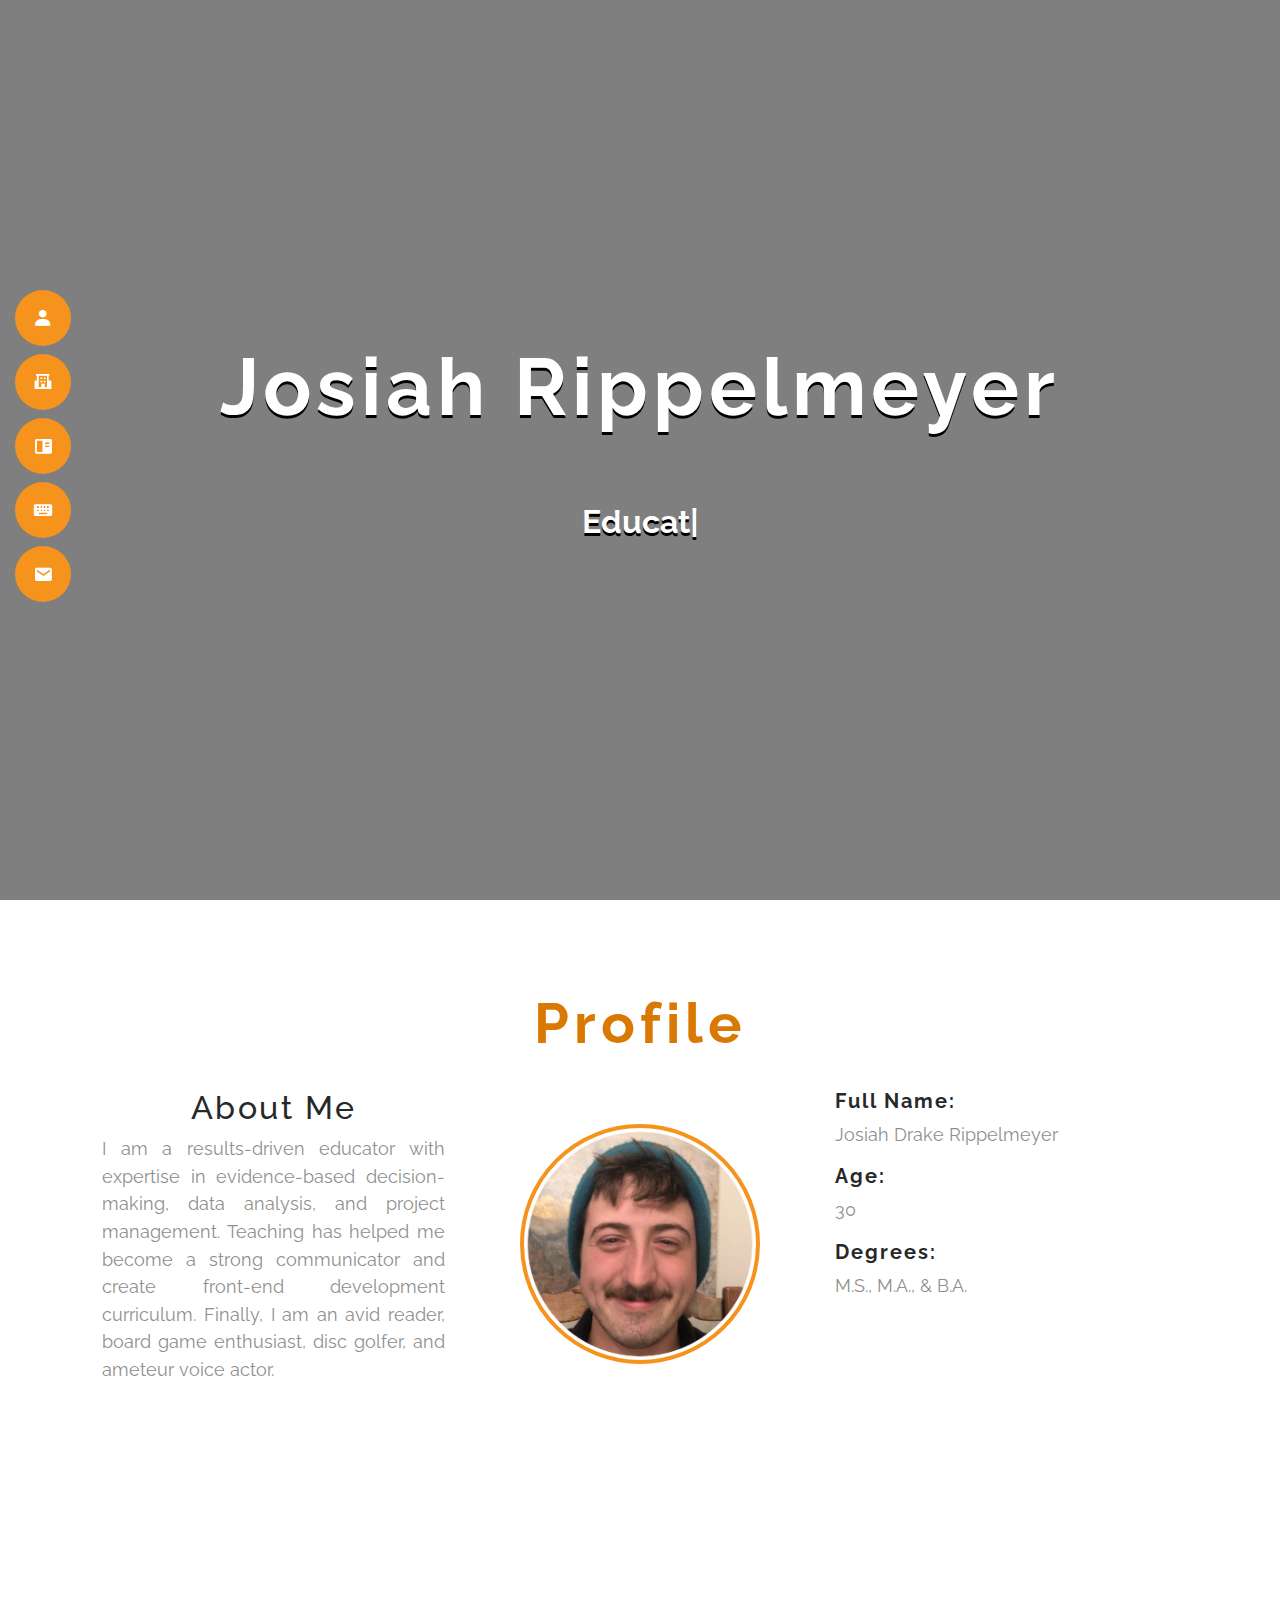
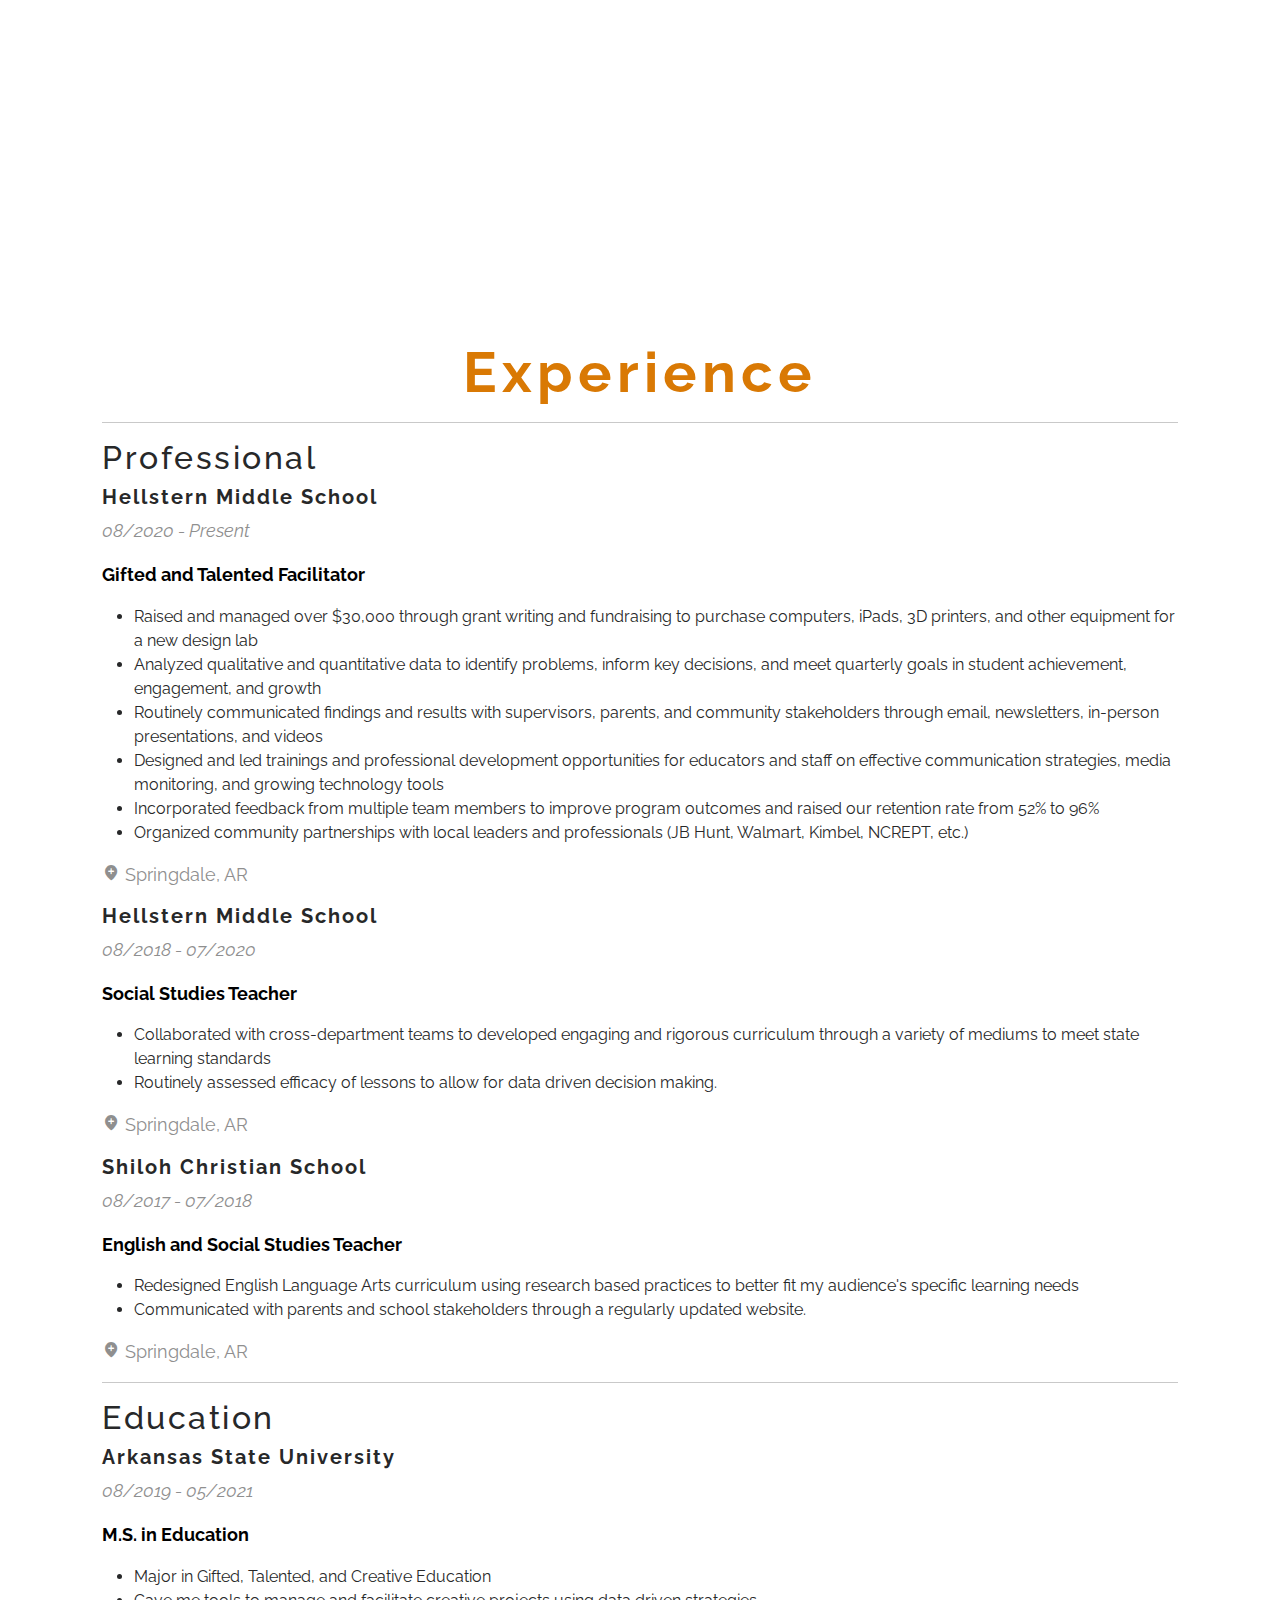
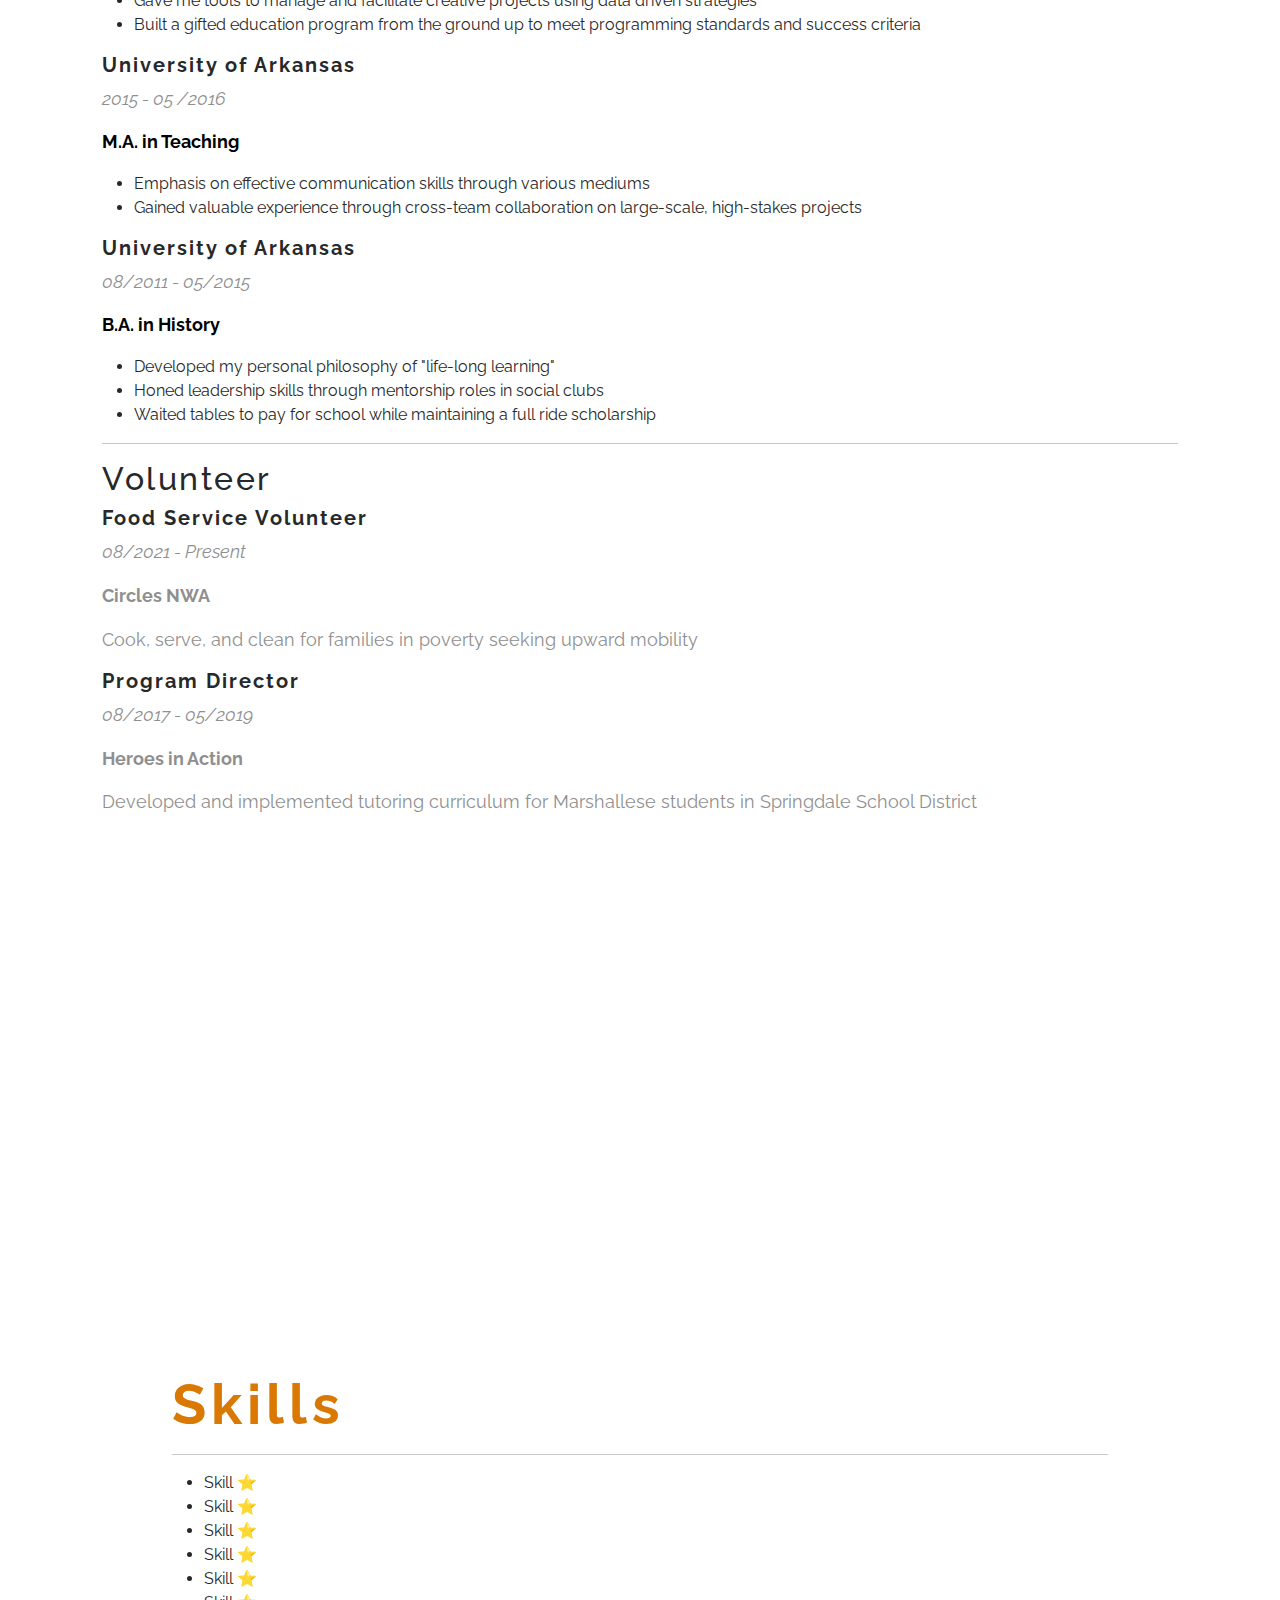
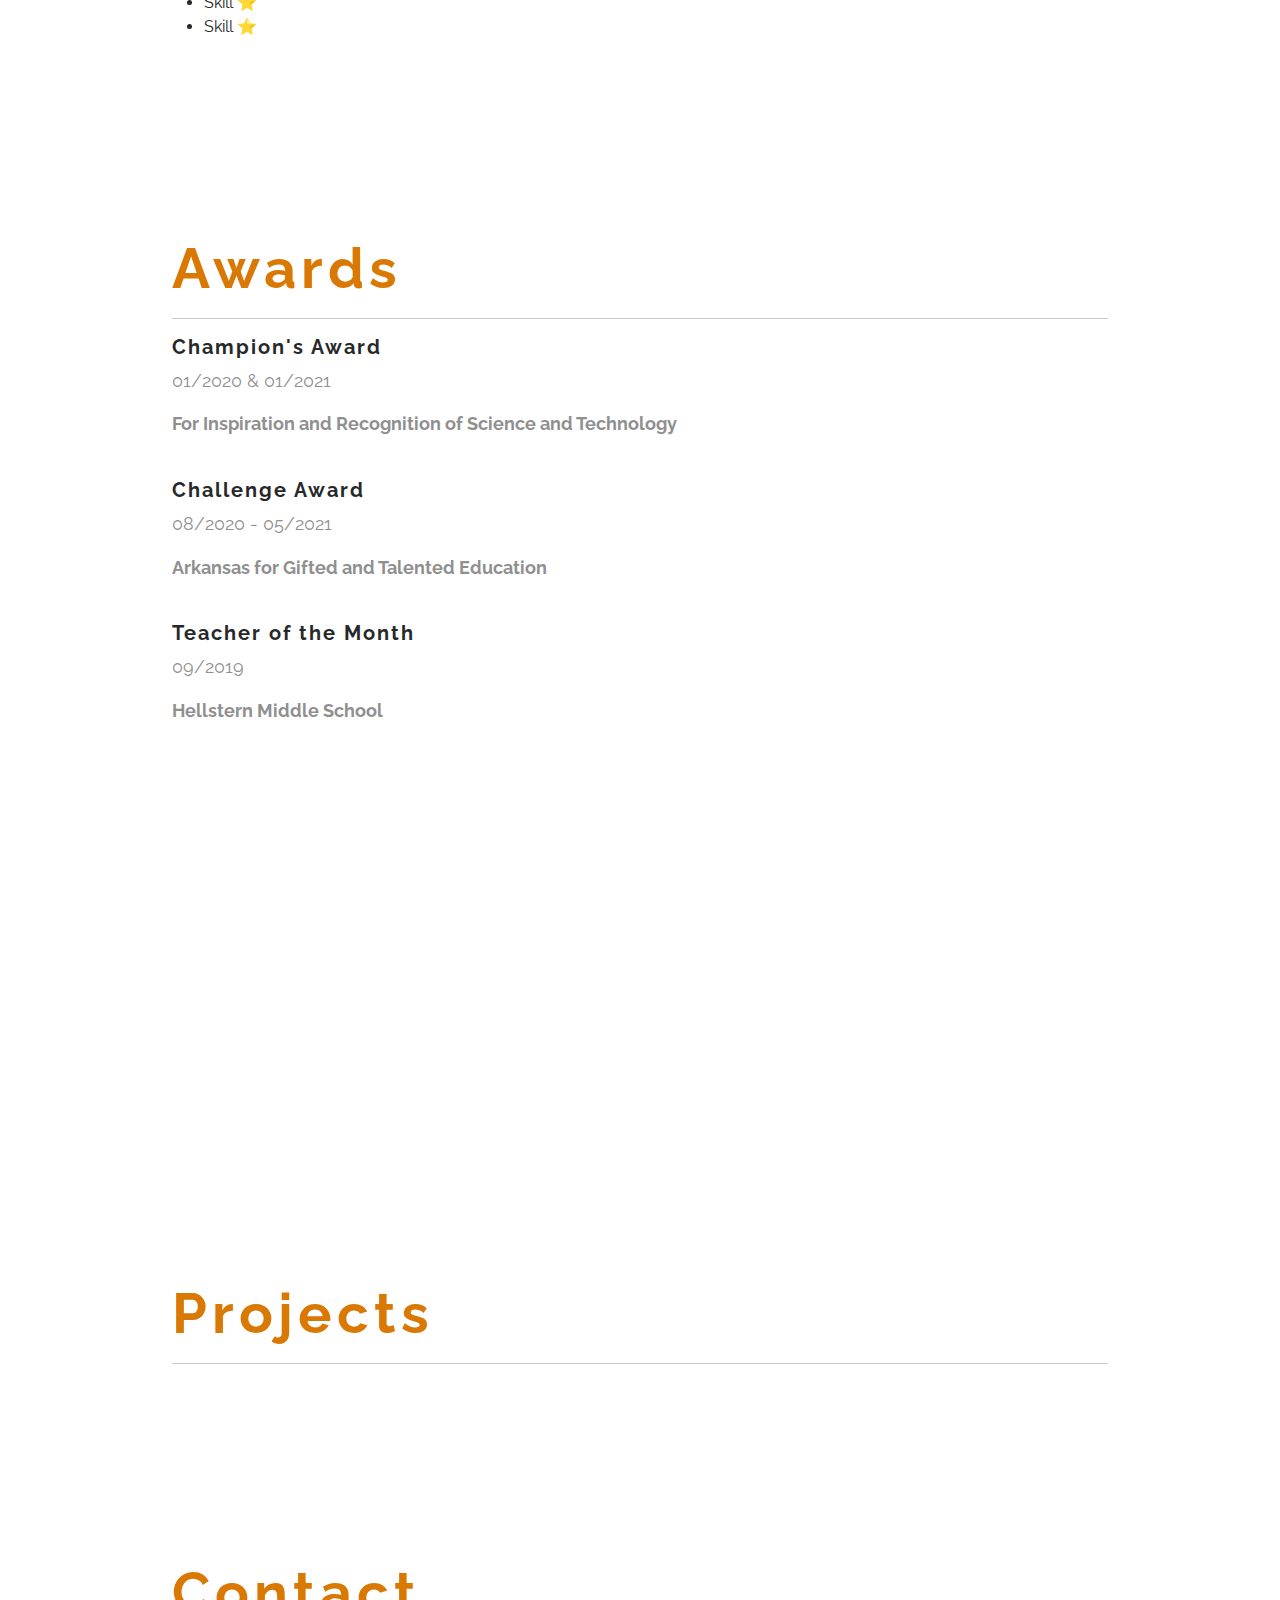
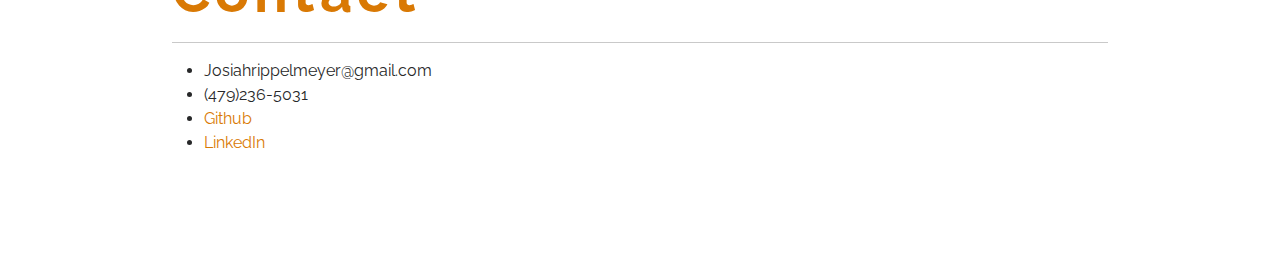
==== index.html @ eabbf3ab "more formatting" ====
<html>
  <head>
    <title>Josiah Rippelmeyer</title>
    <!--Meta Data-->
    <meta charset="utf-8" />
    <meta content="width=device-width, initial-scale=1.0" name="viewport" />
    <meta content="" name="description" />
    <meta content="" name="keywords" />
    <!--Favicons-->
    <link rel="apple-touch-icon" sizes="180x180" href="favicon/apple-touch-icon.png" />
    <link rel="icon" type="image/png" sizes="32x32" href="favicon/favicon-32x32.png" />
    <link rel="icon" type="image/png" sizes="16x16" href="favicon/favicon-16x16.png" />
    <link rel="manifest" href="favicon/site.webmanifest" />
    <!--Google Fonts-->
    <link
      href="https://fonts.googleapis.com/css?family=Open+Sans:300,300i,400,400i,600,600i,700,700i|Raleway:300,300i,400,400i,500,500i,600,600i,700,700i|Poppins:300,300i,400,400i,500,500i,600,600i,700,700i"
      rel="stylesheet" />
    <!-- Vendor CSS Files -->
    <link href="vendor/bootstrap/css/bootstrap.min.css" rel="stylesheet" />
    <link href="vendor/bootstrap-icons/bootstrap-icons.css" rel="stylesheet" />
    <link href="vendor/boxicons/css/boxicons.min.css" rel="stylesheet" />
    <link href="vendor/glightbox/css/glightbox.min.css" rel="stylesheet" />
    <link href="vendor/swiper/swiper-bundle.min.css" rel="stylesheet" />
    <!--CSS link-->
    <link rel="stylesheet" href="styles.css" />
  </head>

  <!-- Mobile Nav Button -->

  <!-- <button type="button" class="mobile-nav-toggle d-xl-none"><i class="bi bi-list mobile-nav-toggle"></i></button> -->

  <!-- Header -->

  <header>
    <div id="header" class="d-flex flex-column justify-content-start">
      <nav id="navbar" class="navbar nav-menu">
        <ul>
          <li>
            <a href="#profile" class="nav-link scrollto active">
              <i class="bx bxs-user"></i>
              <span>Profile</span>
            </a>
          </li>
          <li>
            <a href="#experience" class="nav-link scrollto">
              <i class="bx bxs-school"></i>
              <span>Experience</span>
            </a>
          </li>
          <li>
            <a href="#skills" class="nav-link scrollto">
              <i class="bx bxs-book-content"></i>
              <span>Skills &amp; Awards</span>
            </a>
          </li>
          <li>
            <a href="#projects" class="nav-link scrollto">
              <i class="bx bxs-keyboard"></i>
              <span>Projects</span>
            </a>
          </li>
          <li>
            <a href="#contact" class="nav-link scrollto">
              <i class="bx bxs-envelope"></i>
              <span>Contact</span>
            </a>
          </li>
        </ul>
      </nav>
    </div>
  </header>

  <!-- Title -->

  <body>
    <div id="para-1" class="parallax">
      <div class="banner container-fluid" data-aos="zoom-in" data-aos-delay="100">
        <h1 id="name">Josiah Rippelmeyer</h1>
        <p class="typed-box">
          <span
            class="typed"
            data-typed-items="Educator, Developer, Trainer, Designer, Researcher, Prompt Engineer"></span>
        </p>
      </div>
    </div>

    <!-- Profile -->

    <div id="profile" class="text-center">
      <h1 class="w-100">Profile</h1>
      <br />
      <div class="row">
        <div class="col-lg-4 profile-box">
          <h3 class="">About Me</h3>
          <p class="about-me">
            I am a results-driven educator with expertise in evidence-based decision-making, data analysis, and project
            management. Teaching has helped me become a strong communicator and create front-end development curriculum.
            Finally, I am an avid reader, board game enthusiast, disc golfer, and ameteur voice actor.
          </p>
        </div>
        <div class="col-lg-4 profile-box d-flex align-items-center">
          <img src="Imgs/circle-portrait.png" id="profile-pic" class="m-auto" />
        </div>
        <div class="bio col-lg-4 profile-box">
          <h4>Full Name:</h4>
          <p>Josiah Drake Rippelmeyer</p>
          <h4>Age:</h4>
          <p>30</p>
          <h4>Degrees:</h4>
          <p>M.S., M.A., & B.A.</p>
        </div>
      </div>
    </div>
    <div id="para-2" class="parallax"></div>

    <!-- Experience -->

    <div id="experience">
      <h1 class="text-center">Experience</h1>
      <hr class="w-100" />
      <div class="professsional">
        <h3>Professional</h3>
        <div>
          <h4>Hellstern Middle School</h4>
          <p><em>08/2020 - Present</em></p>
          <p class="job-title"><strong>Gifted and Talented Facilitator</strong></p>
          <ul>
            <li>
              Raised and managed over $30,000 through grant writing and fundraising to purchase computers, iPads, 3D
              printers, and other equipment for a new design lab
            </li>
            <li>
              Analyzed qualitative and quantitative data to identify problems, inform key decisions, and meet quarterly
              goals in student achievement, engagement, and growth
            </li>
            <li>
              Routinely communicated findings and results with supervisors, parents, and community stakeholders through
              email, newsletters, in-person presentations, and videos
            </li>
            <li>
              Designed and led trainings and professional development opportunities for educators and staff on effective
              communication strategies, media monitoring, and growing technology tools
            </li>
            <li>
              Incorporated feedback from multiple team members to improve program outcomes and raised our retention rate
              from 52% to 96%
            </li>
            <li>
              Organized community partnerships with local leaders and professionals (JB Hunt, Walmart, Kimbel, NCREPT,
              etc.)
            </li>
          </ul>
          <p>
            <i class="bx bxs-location-plus"></i>
            Springdale, AR
          </p>
        </div>
        <div>
          <h4>Hellstern Middle School</h4>
          <p><em>08/2018 - 07/2020</em></p>
          <p class="job-title"><strong>Social Studies Teacher</strong></p>
          <ul>
            <li>
              Collaborated with cross-department teams to developed engaging and rigorous curriculum through a variety
              of mediums to meet state learning standards
            </li>
            <li>Routinely assessed efficacy of lessons to allow for data driven decision making.</li>
          </ul>
          <p>
            <i class="bx bxs-location-plus"></i>
            Springdale, AR
          </p>
        </div>
        <div>
          <h4>Shiloh Christian School</h4>
          <p><em>08/2017 - 07/2018</em></p>
          <p class="job-title"><strong>English and Social Studies Teacher</strong></p>
          <ul>
            <li>
              Redesigned English Language Arts curriculum using research based practices to better fit my audience's
              specific learning needs
            </li>
            <li>Communicated with parents and school stakeholders through a regularly updated website.</li>
          </ul>
          <p>
            <i class="bx bxs-location-plus"></i>
            Springdale, AR
          </p>
        </div>
      </div>
      <hr class="w-100" />
      <div class="education">
        <h3>Education</h3>
        <div>
          <div>
            <h4>Arkansas State University</h4>
            <p><em>08/2019 - 05/2021</em></p>
            <strong><p class="degree-title">M.S. in Education</p></strong>
            <ul>
              <li>Major in Gifted, Talented, and Creative Education</li>
              <li>Gave me tools to manage and facilitate creative projects using data driven strategies</li>
              <li>
                Built a gifted education program from the ground up to meet programming standards and success criteria
              </li>
            </ul>
          </div>
          <div>
            <h4>University of Arkansas</h4>
            <p><em>2015 - 05 /2016</em></p>
            <strong><p class="degree-title">M.A. in Teaching</p></strong>
            <ul>
              <li>Emphasis on effective communication skills through various mediums</li>
              <li>Gained valuable experience through cross-team collaboration on large-scale, high-stakes projects</li>
            </ul>
          </div>
          <div>
            <h4>University of Arkansas</h4>
            <p><em>08/2011 - 05/2015</em></p>
            <strong><p class="degree-title">B.A. in History</p></strong>
            <ul>
              <li>Developed my personal philosophy of "life-long learning"</li>
              <li>Honed leadership skills through mentorship roles in social clubs</li>
              <li>Waited tables to pay for school while maintaining a full ride scholarship</li>
            </ul>
          </div>
        </div>
        <hr class="w-100" />
        <div class="volunteer">
          <h3 class="">Volunteer</h3>
          <div class="">
            <h4>Food Service Volunteer</h4>
            <p><em>08/2021 - Present</em></p>
            <strong><p>Circles NWA</p></strong>
            <p>Cook, serve, and clean for families in poverty seeking upward mobility</p>
          </div>
          <div class="">
            <h4>Program Director</h4>
            <p><em>08/2017 - 05/2019</em></p>
            <strong><p>Heroes in Action</p></strong>
            <p>Developed and implemented tutoring curriculum for Marshallese students in Springdale School District</p>
          </div>
        </div>
      </div>
    </div>
    <div id="para-3" class="parallax"></div>
    <div id="skills" class="container">
      <h1 class="">Skills</h1>
      <hr class="" />
      <ul class="">
        <li>
          Skill
          <span>&#11088;</span>
        </li>
        <li>
          Skill
          <span>&#11088;</span>
        </li>
        <li>
          Skill
          <span>&#11088;</span>
        </li>
        <li>
          Skill
          <span>&#11088;</span>
        </li>
        <li>
          Skill
          <span>&#11088;</span>
        </li>
        <li>
          Skill
          <span>&#11088;</span>
        </li>
        <li>
          Skill
          <span>&#11088;</span>
        </li>
      </ul>
    </div>

    <!-- Awards -->

    <div id="awards" class="container">
      <h1 class="">Awards</h1>
      <hr class="" />
      <div>
        <h4>Champion's Award</h4>
        <p>01/2020 & 01/2021</p>
        <p>
          <strong>For Inspiration and Recognition of Science and Technology</strong>
        </p>
        <br />
      </div>
      <div>
        <h4>Challenge Award</h4>
        <p>08/2020 - 05/2021</p>
        <strong><p>Arkansas for Gifted and Talented Education</p></strong>
      </div>
      <br />
      <div>
        <h4>Teacher of the Month</h4>
        <p>09/2019</p>
        <strong><p>Hellstern Middle School</p></strong>
      </div>
    </div>
    <!-- Projects -->
    <div id="para-4" class="parallax"></div>
    <div id="projects" class="container">
      <h1 class="">Projects</h1>
      <hr class="" />
    </div>
    <!-- Contact -->
    <div id="contact" class="container">
      <h1 class="">Contact</h1>
      <hr class="" />
      <ul>
        <li>Josiahrippelmeyer@gmail.com</li>
        <li>(479)236-5031</li>
        <li><a href="https://github.com/josiahrippelmeyer">Github</a></li>
        <li><a href="www.linkedin.com/in/josiah-rippelmeyer">LinkedIn</a></li>
      </ul>
    </div>
    <div id="preloader"></div>
    <a href="#" class="back-to-top d-flex align-items-center justify-content-center">
      <i class="bi bi-arrow-up-short"></i>
    </a>

    <!-- Vendor JS Files -->
    <script src="vendor/purecounter/purecounter_vanilla.js"></script>
    <script src="vendor/aos/aos.js"></script>
    <script src="vendor/bootstrap/js/bootstrap.bundle.min.js"></script>
    <script src="vendor/glightbox/js/glightbox.min.js"></script>
    <script src="vendor/isotope-layout/isotope.pkgd.min.js"></script>
    <script src="vendor/swiper/swiper-bundle.min.js"></script>
    <script src="vendor/typed.js/typed.min.js"></script>
    <script src="vendor/waypoints/noframework.waypoints.js"></script>
    <script src="vendor/php-email-form/validate.js"></script>

    <!-- Template Main JS File -->
    <script src="js/main.js"></script>
  </body>
</html>
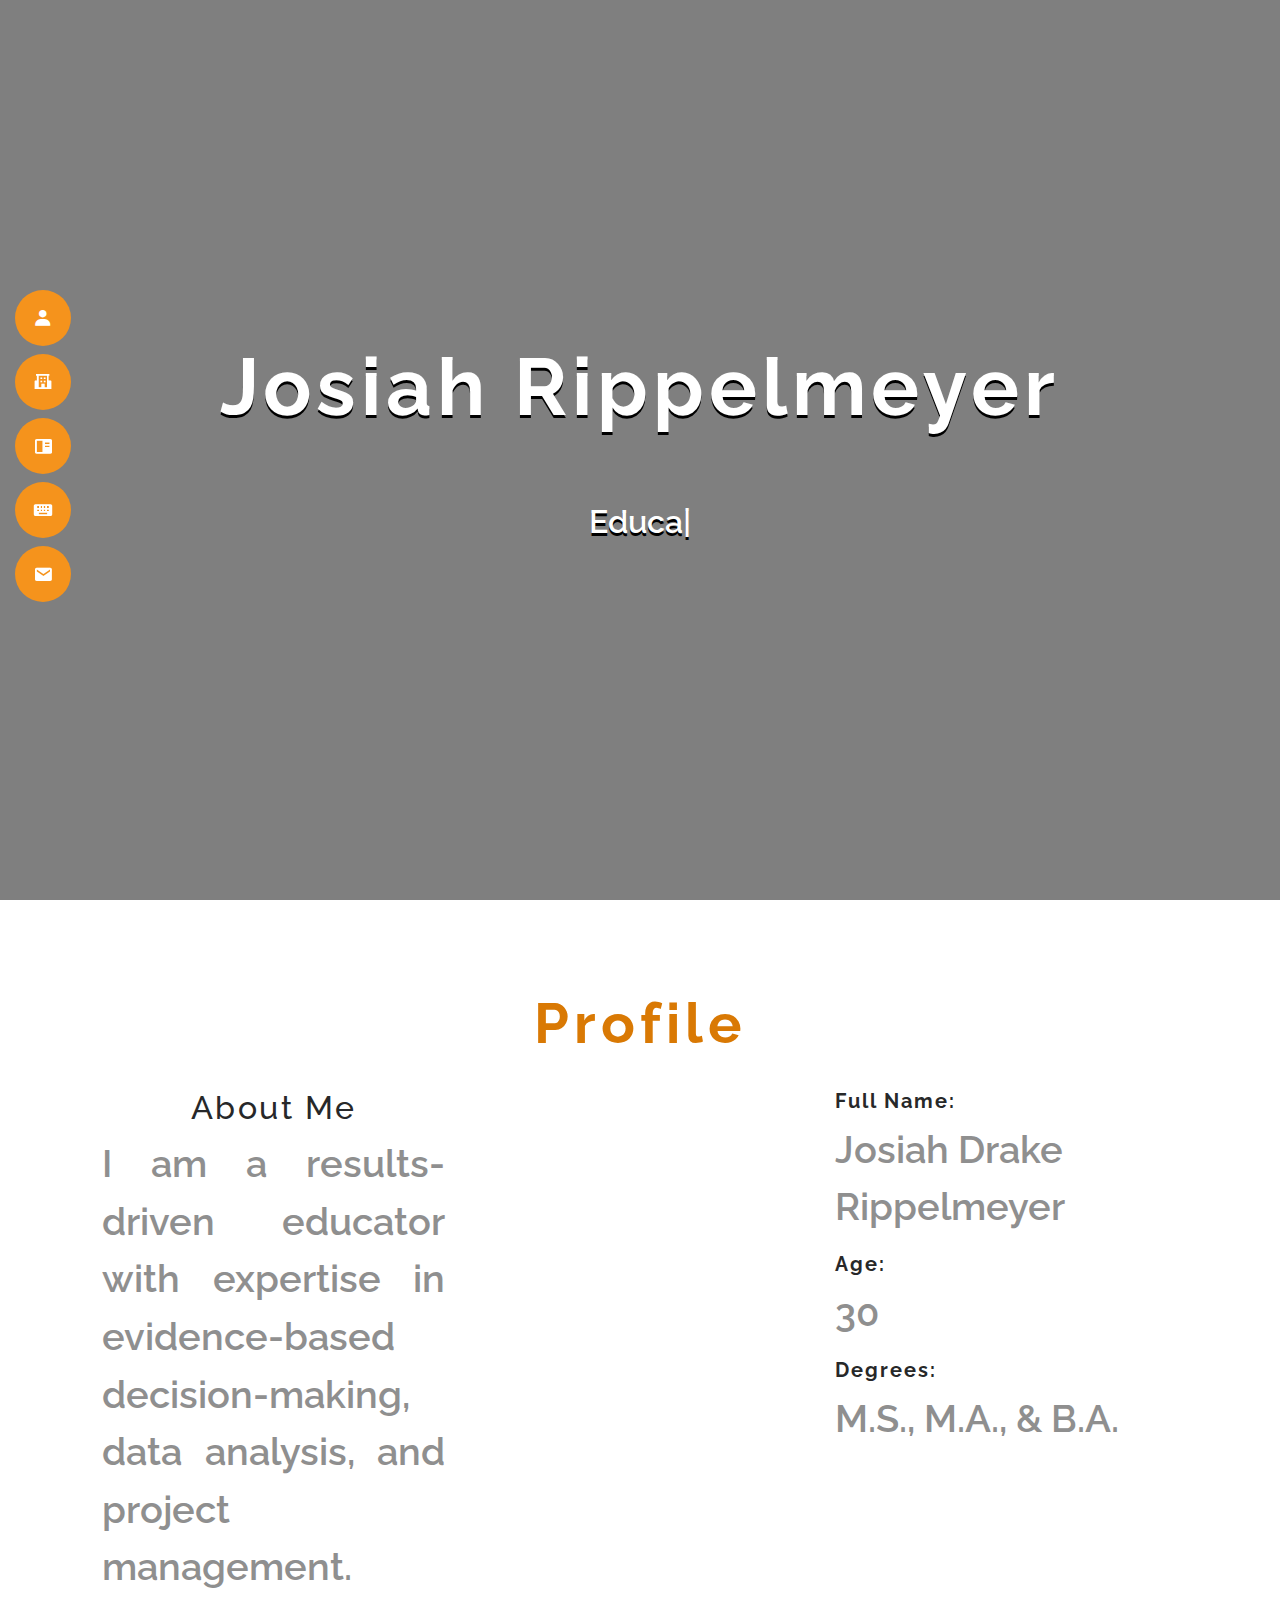
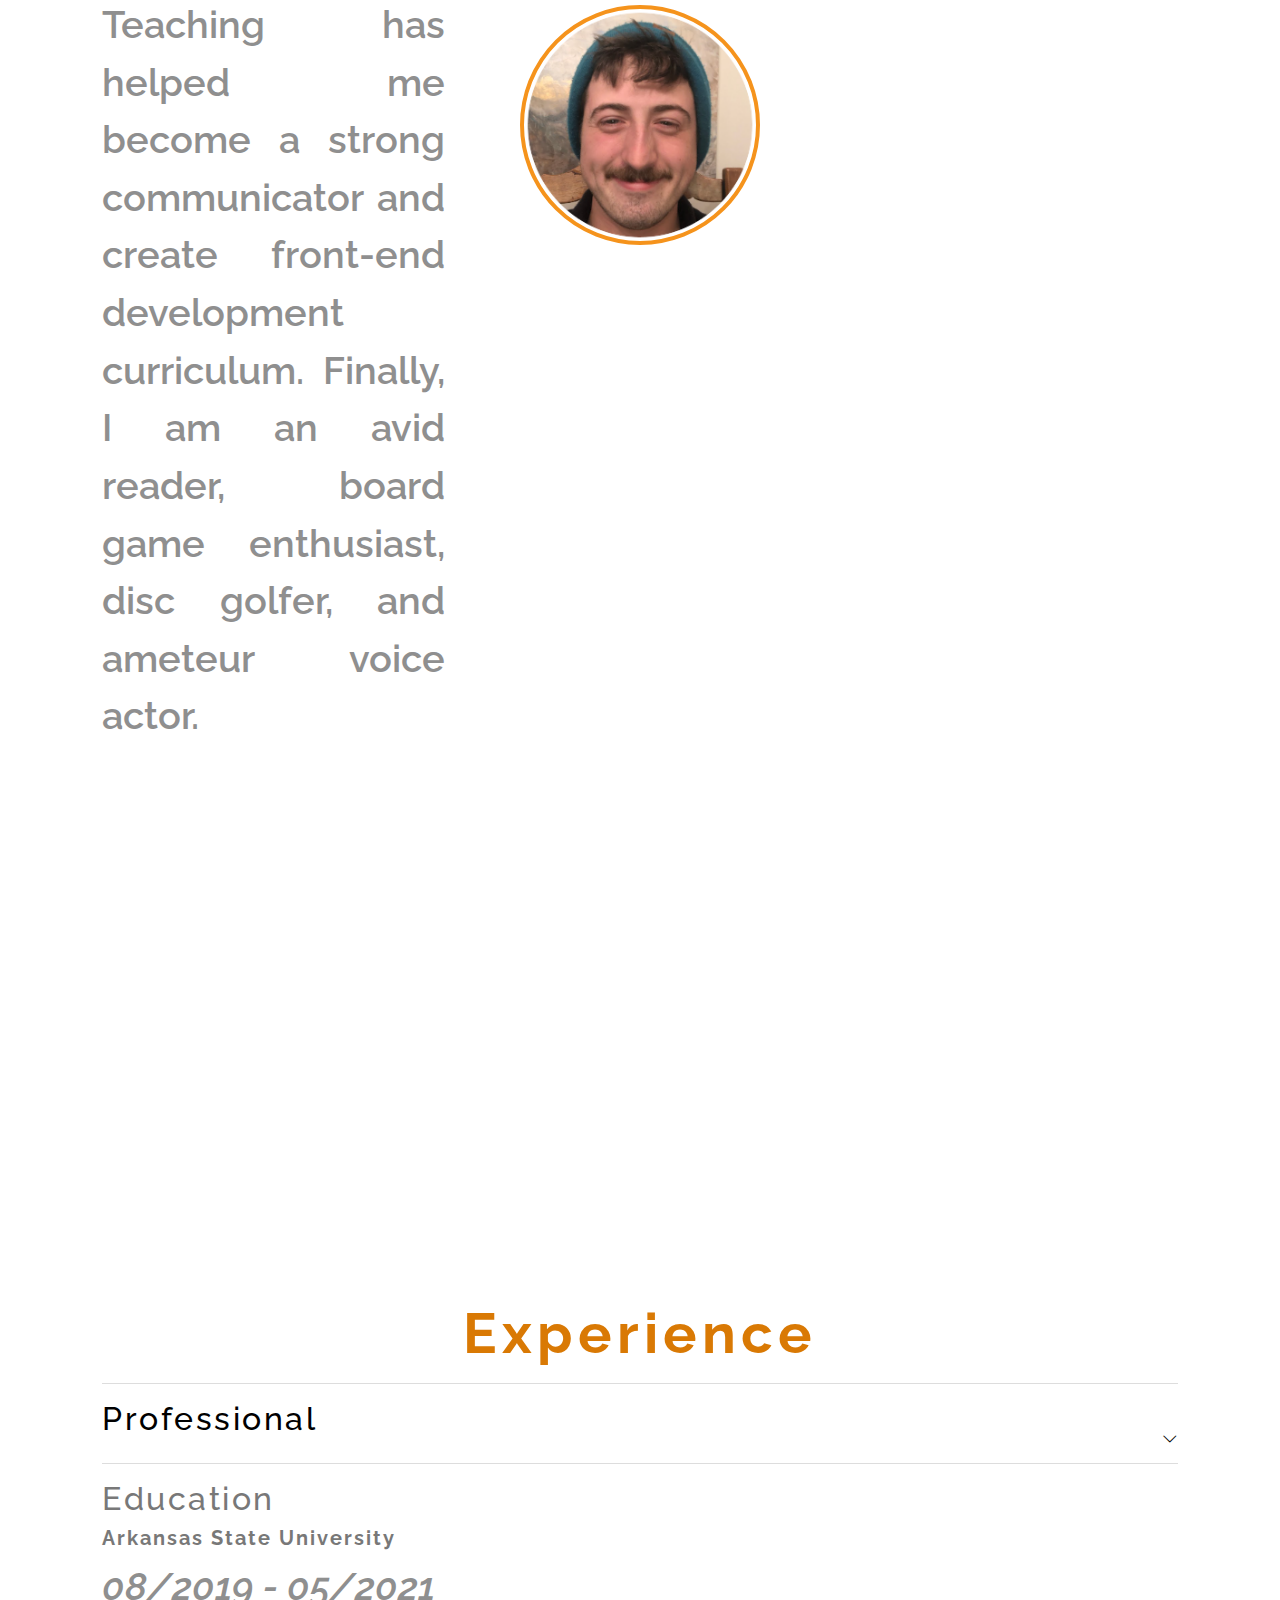
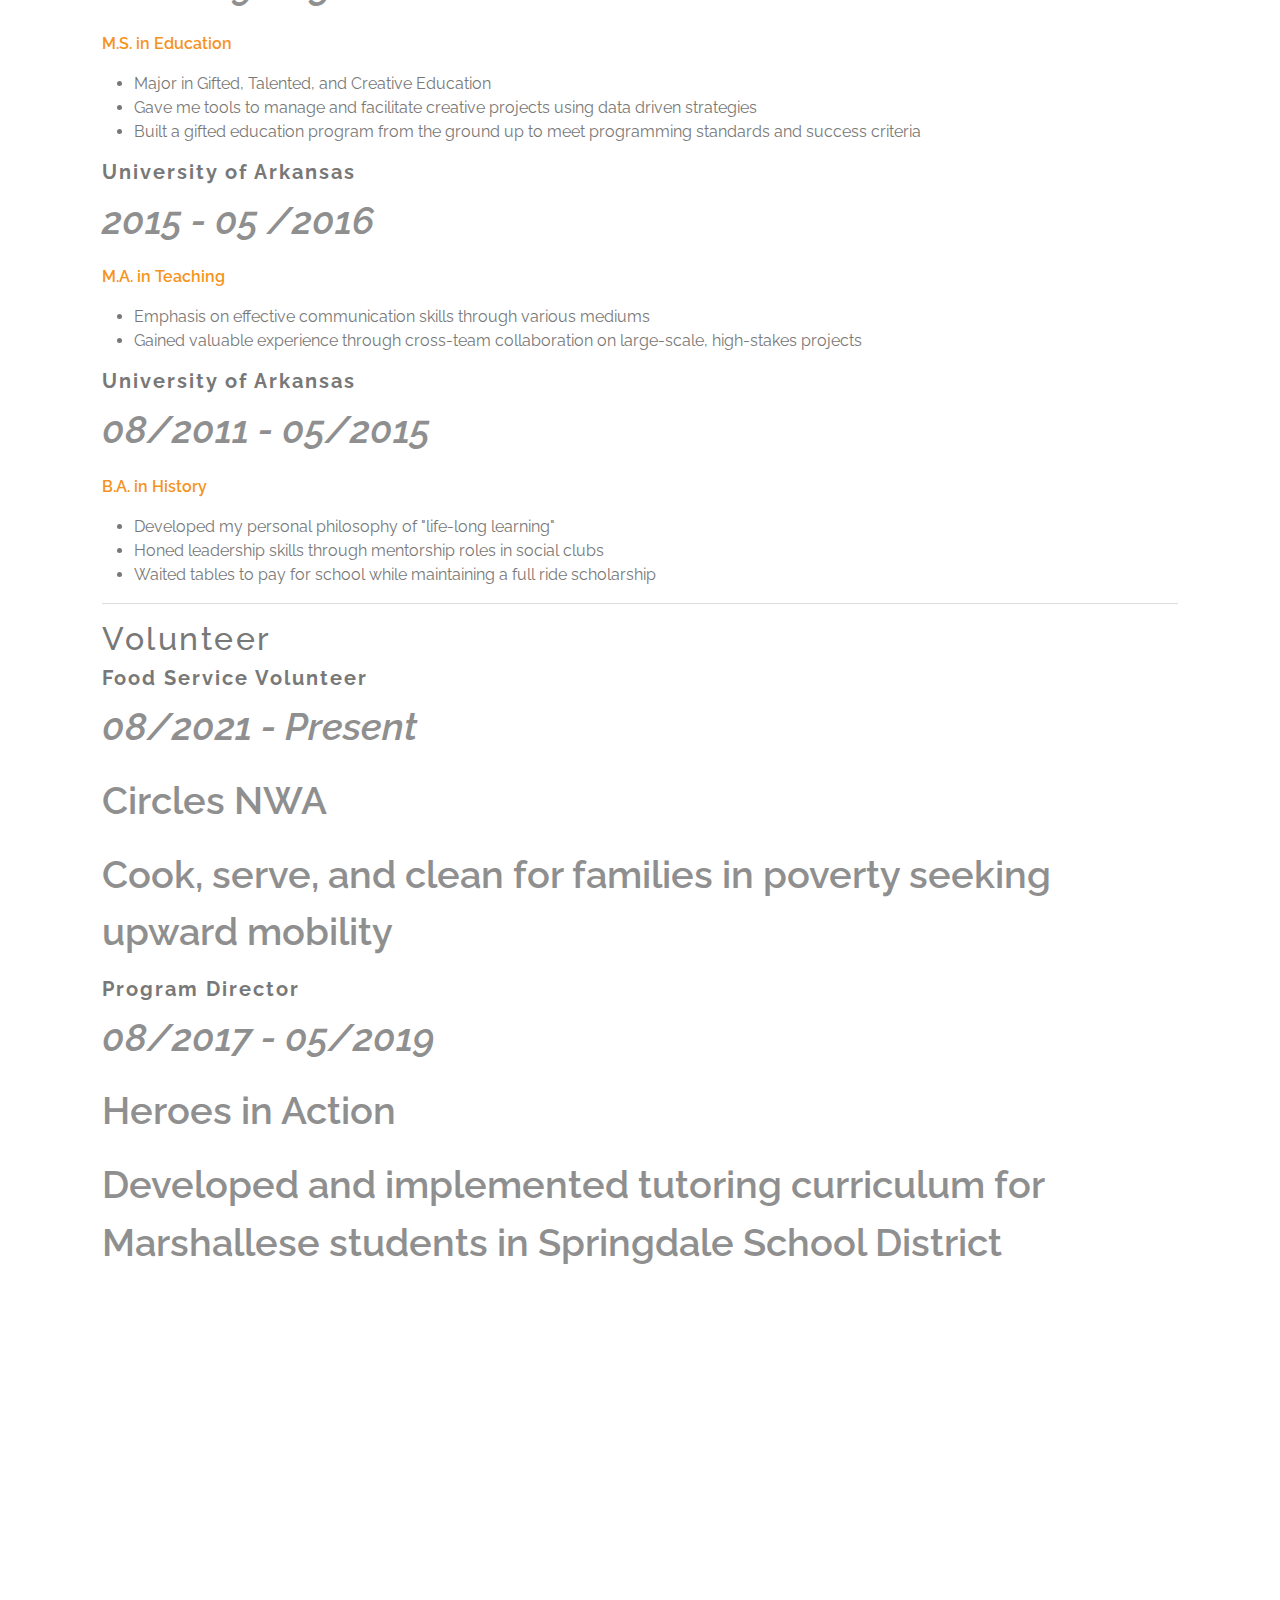
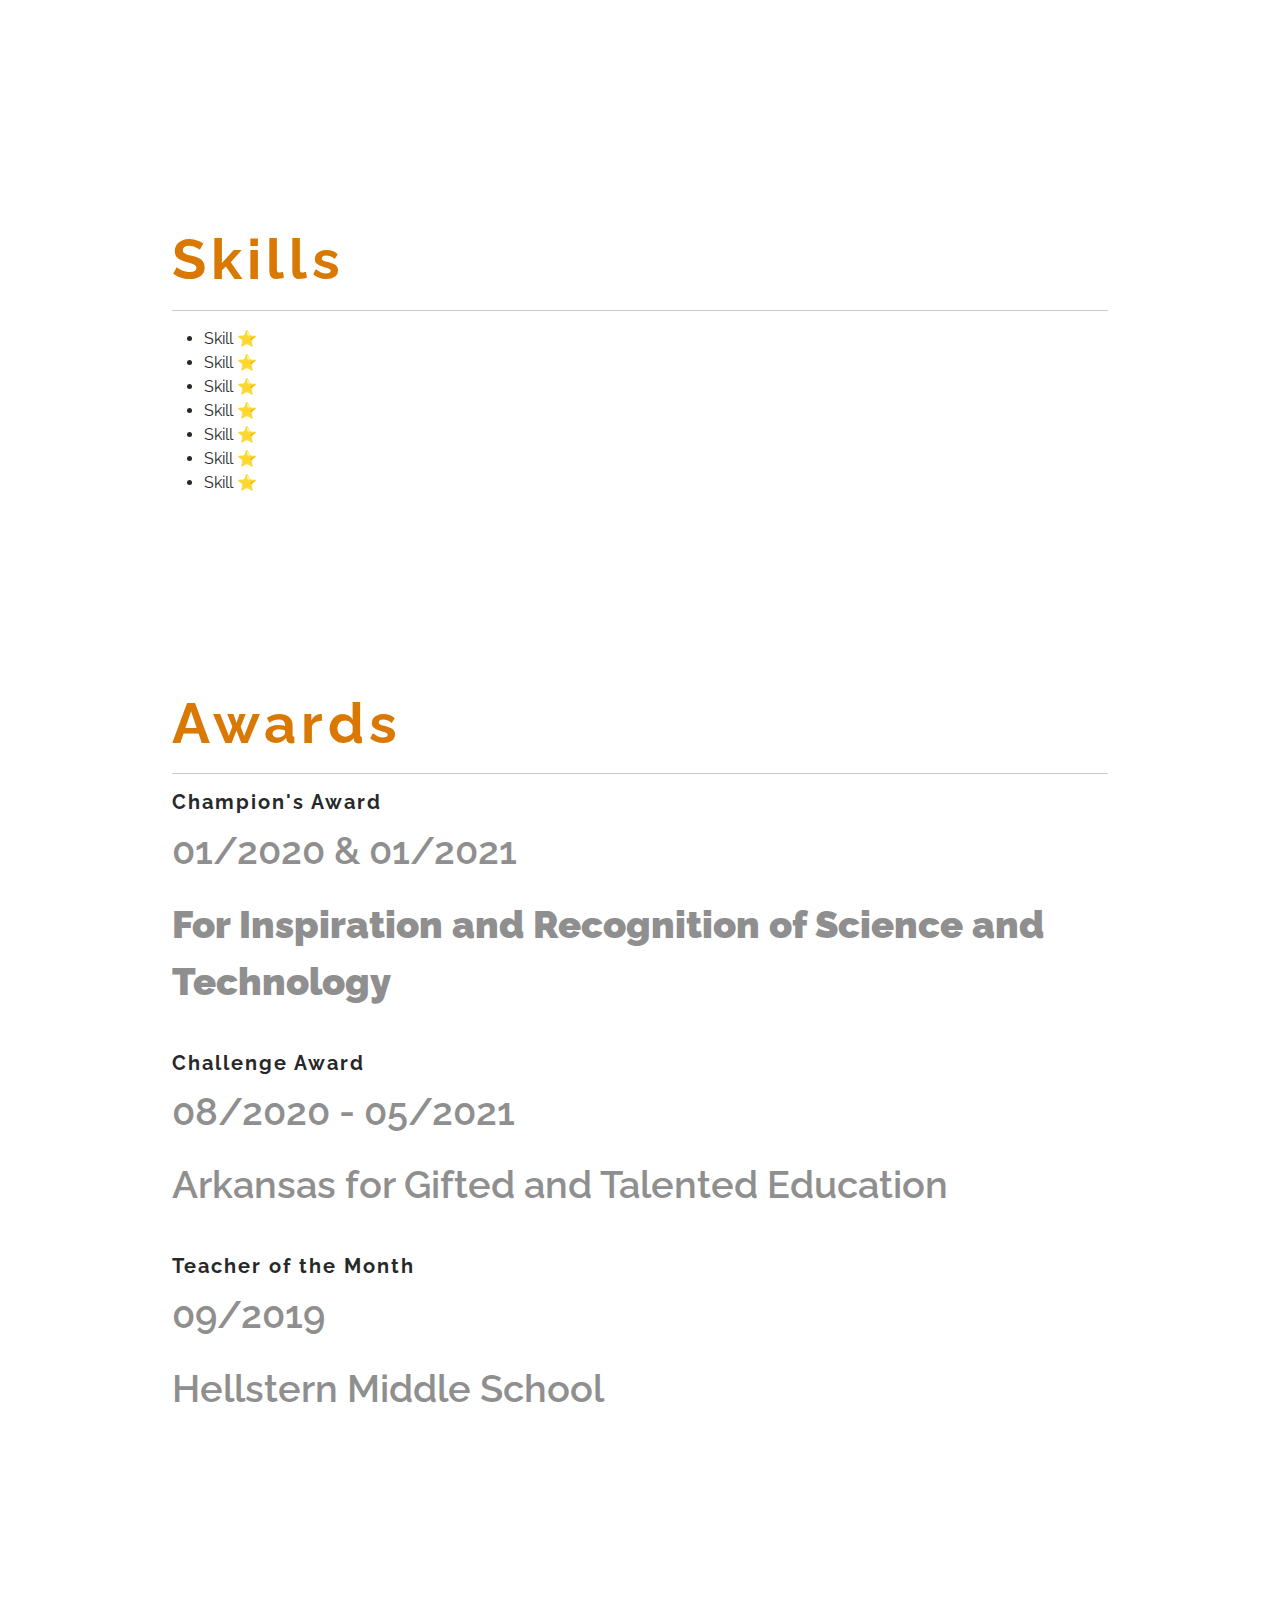
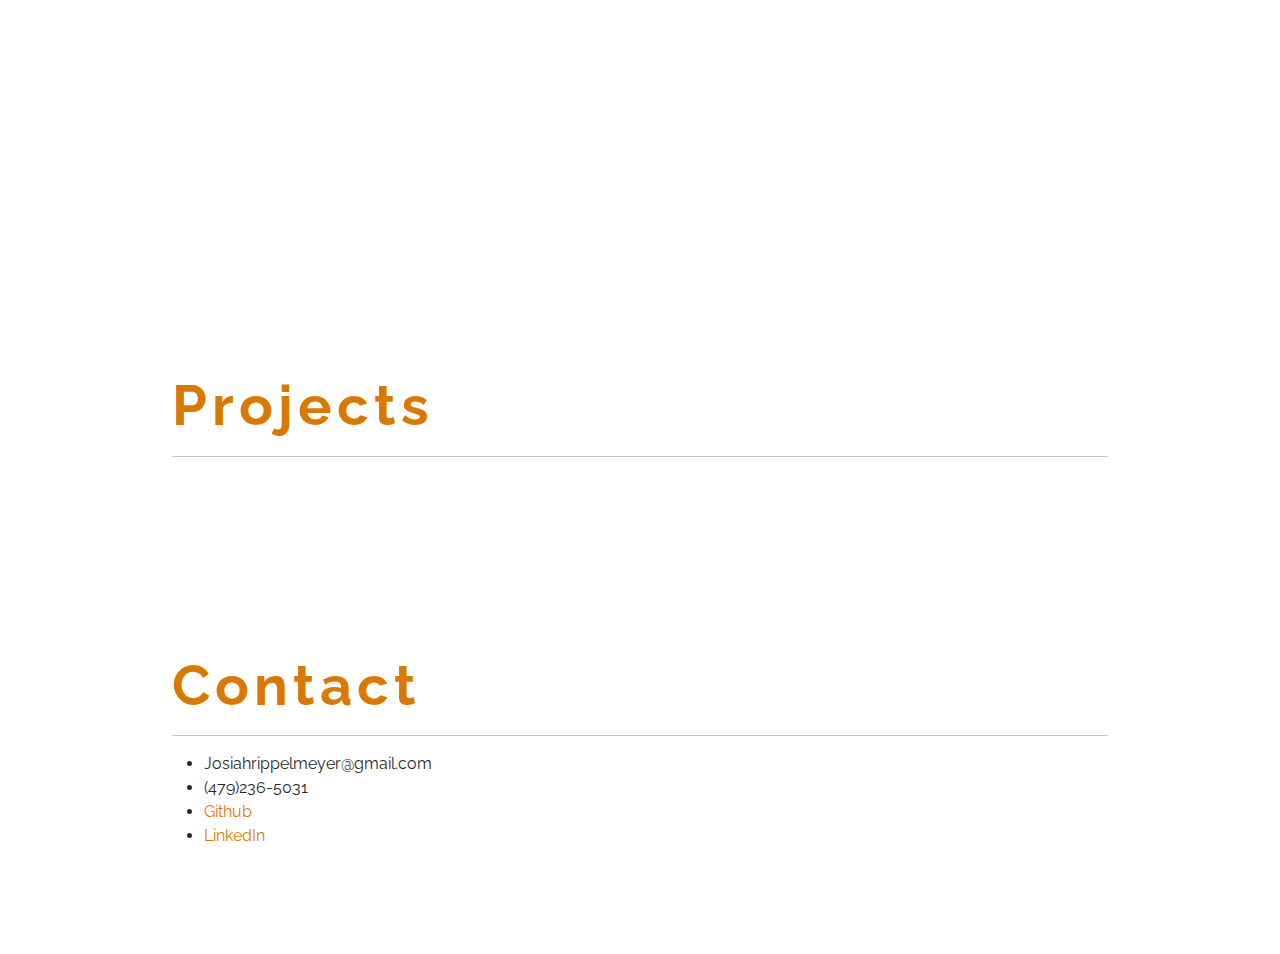
==== commit fbd7cf6f: "exp collapse and cards" ====
--- a/index.html
+++ b/index.html
@@ -119,73 +119,85 @@
       <h1 class="text-center">Experience</h1>
       <hr class="w-100" />
       <div class="professsional">
-        <h3>Professional</h3>
-        <div>
-          <h4>Hellstern Middle School</h4>
-          <p><em>08/2020 - Present</em></p>
-          <p class="job-title"><strong>Gifted and Talented Facilitator</strong></p>
-          <ul>
-            <li>
-              Raised and managed over $30,000 through grant writing and fundraising to purchase computers, iPads, 3D
-              printers, and other equipment for a new design lab
-            </li>
-            <li>
-              Analyzed qualitative and quantitative data to identify problems, inform key decisions, and meet quarterly
-              goals in student achievement, engagement, and growth
-            </li>
-            <li>
-              Routinely communicated findings and results with supervisors, parents, and community stakeholders through
-              email, newsletters, in-person presentations, and videos
-            </li>
-            <li>
-              Designed and led trainings and professional development opportunities for educators and staff on effective
-              communication strategies, media monitoring, and growing technology tools
-            </li>
-            <li>
-              Incorporated feedback from multiple team members to improve program outcomes and raised our retention rate
-              from 52% to 96%
-            </li>
-            <li>
-              Organized community partnerships with local leaders and professionals (JB Hunt, Walmart, Kimbel, NCREPT,
-              etc.)
-            </li>
-          </ul>
-          <p>
-            <i class="bx bxs-location-plus"></i>
-            Springdale, AR
-          </p>
-        </div>
-        <div>
-          <h4>Hellstern Middle School</h4>
-          <p><em>08/2018 - 07/2020</em></p>
-          <p class="job-title"><strong>Social Studies Teacher</strong></p>
-          <ul>
-            <li>
-              Collaborated with cross-department teams to developed engaging and rigorous curriculum through a variety
-              of mediums to meet state learning standards
-            </li>
-            <li>Routinely assessed efficacy of lessons to allow for data driven decision making.</li>
-          </ul>
-          <p>
-            <i class="bx bxs-location-plus"></i>
-            Springdale, AR
-          </p>
-        </div>
-        <div>
-          <h4>Shiloh Christian School</h4>
-          <p><em>08/2017 - 07/2018</em></p>
-          <p class="job-title"><strong>English and Social Studies Teacher</strong></p>
-          <ul>
-            <li>
-              Redesigned English Language Arts curriculum using research based practices to better fit my audience's
-              specific learning needs
-            </li>
-            <li>Communicated with parents and school stakeholders through a regularly updated website.</li>
-          </ul>
-          <p>
-            <i class="bx bxs-location-plus"></i>
-            Springdale, AR
-          </p>
+        <a
+          class="exp-collapse d-flex justify-content-between"
+          data-bs-toggle="collapse"
+          href="#work-collapse"
+          role="button"
+          aria-expanded="false"
+          aria-controls="work-collapse">
+          <h3 class="">Professional</h3>
+          <i class="bi bi-chevron-down align-self-end"></i>
+        </a>
+        <div class="collapse" id="work-collapse">
+          <br />
+          <div class="card card-body">
+            <h4>Hellstern Middle School</h4>
+            <p><em>08/2020 - Present</em></p>
+            <p class="job-title"><strong>Gifted and Talented Facilitator</strong></p>
+            <ul>
+              <li>
+                Raised and managed over $30,000 through grant writing and fundraising to purchase computers, iPads, 3D
+                printers, and other equipment for a new design lab
+              </li>
+              <li>
+                Analyzed qualitative and quantitative data to identify problems, inform key decisions, and meet
+                quarterly goals in student achievement, engagement, and growth
+              </li>
+              <li>
+                Routinely communicated findings and results with supervisors, parents, and community stakeholders
+                through email, newsletters, in-person presentations, and videos
+              </li>
+              <li>
+                Designed and led trainings and professional development opportunities for educators and staff on
+                effective communication strategies, media monitoring, and growing technology tools
+              </li>
+              <li>
+                Incorporated feedback from multiple team members to improve program outcomes and raised our retention
+                rate from 52% to 96%
+              </li>
+              <li>
+                Organized community partnerships with local leaders and professionals (JB Hunt, Walmart, Kimbel, NCREPT,
+                etc.)
+              </li>
+            </ul>
+            <p>
+              <i class="bx bxs-location-plus"></i>
+              Springdale, AR
+            </p>
+          </div>
+          <div>
+            <h4>Hellstern Middle School</h4>
+            <p><em>08/2018 - 07/2020</em></p>
+            <p class="job-title"><strong>Social Studies Teacher</strong></p>
+            <ul>
+              <li>
+                Collaborated with cross-department teams to developed engaging and rigorous curriculum through a variety
+                of mediums to meet state learning standards
+              </li>
+              <li>Routinely assessed efficacy of lessons to allow for data driven decision making.</li>
+            </ul>
+            <p>
+              <i class="bx bxs-location-plus"></i>
+              Springdale, AR
+            </p>
+          </div>
+          <div>
+            <h4>Shiloh Christian School</h4>
+            <p><em>08/2017 - 07/2018</em></p>
+            <p class="job-title"><strong>English and Social Studies Teacher</strong></p>
+            <ul>
+              <li>
+                Redesigned English Language Arts curriculum using research based practices to better fit my audience's
+                specific learning needs
+              </li>
+              <li>Communicated with parents and school stakeholders through a regularly updated website.</li>
+            </ul>
+            <p>
+              <i class="bx bxs-location-plus"></i>
+              Springdale, AR
+            </p>
+          </div>
         </div>
       </div>
       <hr class="w-100" />
--- a/styles.css
+++ b/styles.css
@@ -49,8 +49,9 @@
 }
 
 p {
-  font-size: 1.15rem;
+  font-size: 3vw;
   color: #8f8f8f;
+  font-weight: 600;
 }
 
 #profile,
@@ -283,6 +284,27 @@
   height: 40%;
 }
 
+/* Mobile Banner */
+
+@media (max-width: 991px) {
+  .parallax {
+    background-attachment: scroll;
+    z-index: 1;
+  }
+
+  #para-2 {
+    display: none;
+  }
+
+  #para-3 {
+    display: none;
+  }
+
+  #para-4 {
+    display: none;
+  }
+}
+
 /* Profile */
 
 .about-me {
@@ -322,8 +344,21 @@
 
 /* Experience */
 
+#experience {
+  color: #787878;
+}
+
 .job-title,
 .degree-title {
+  color: #f5931c;
+  font-size: 1rem;
+}
+
+.exp-collapse {
+  color: #000;
+}
+
+.exp-collapse:hover {
   color: #000;
 }
 
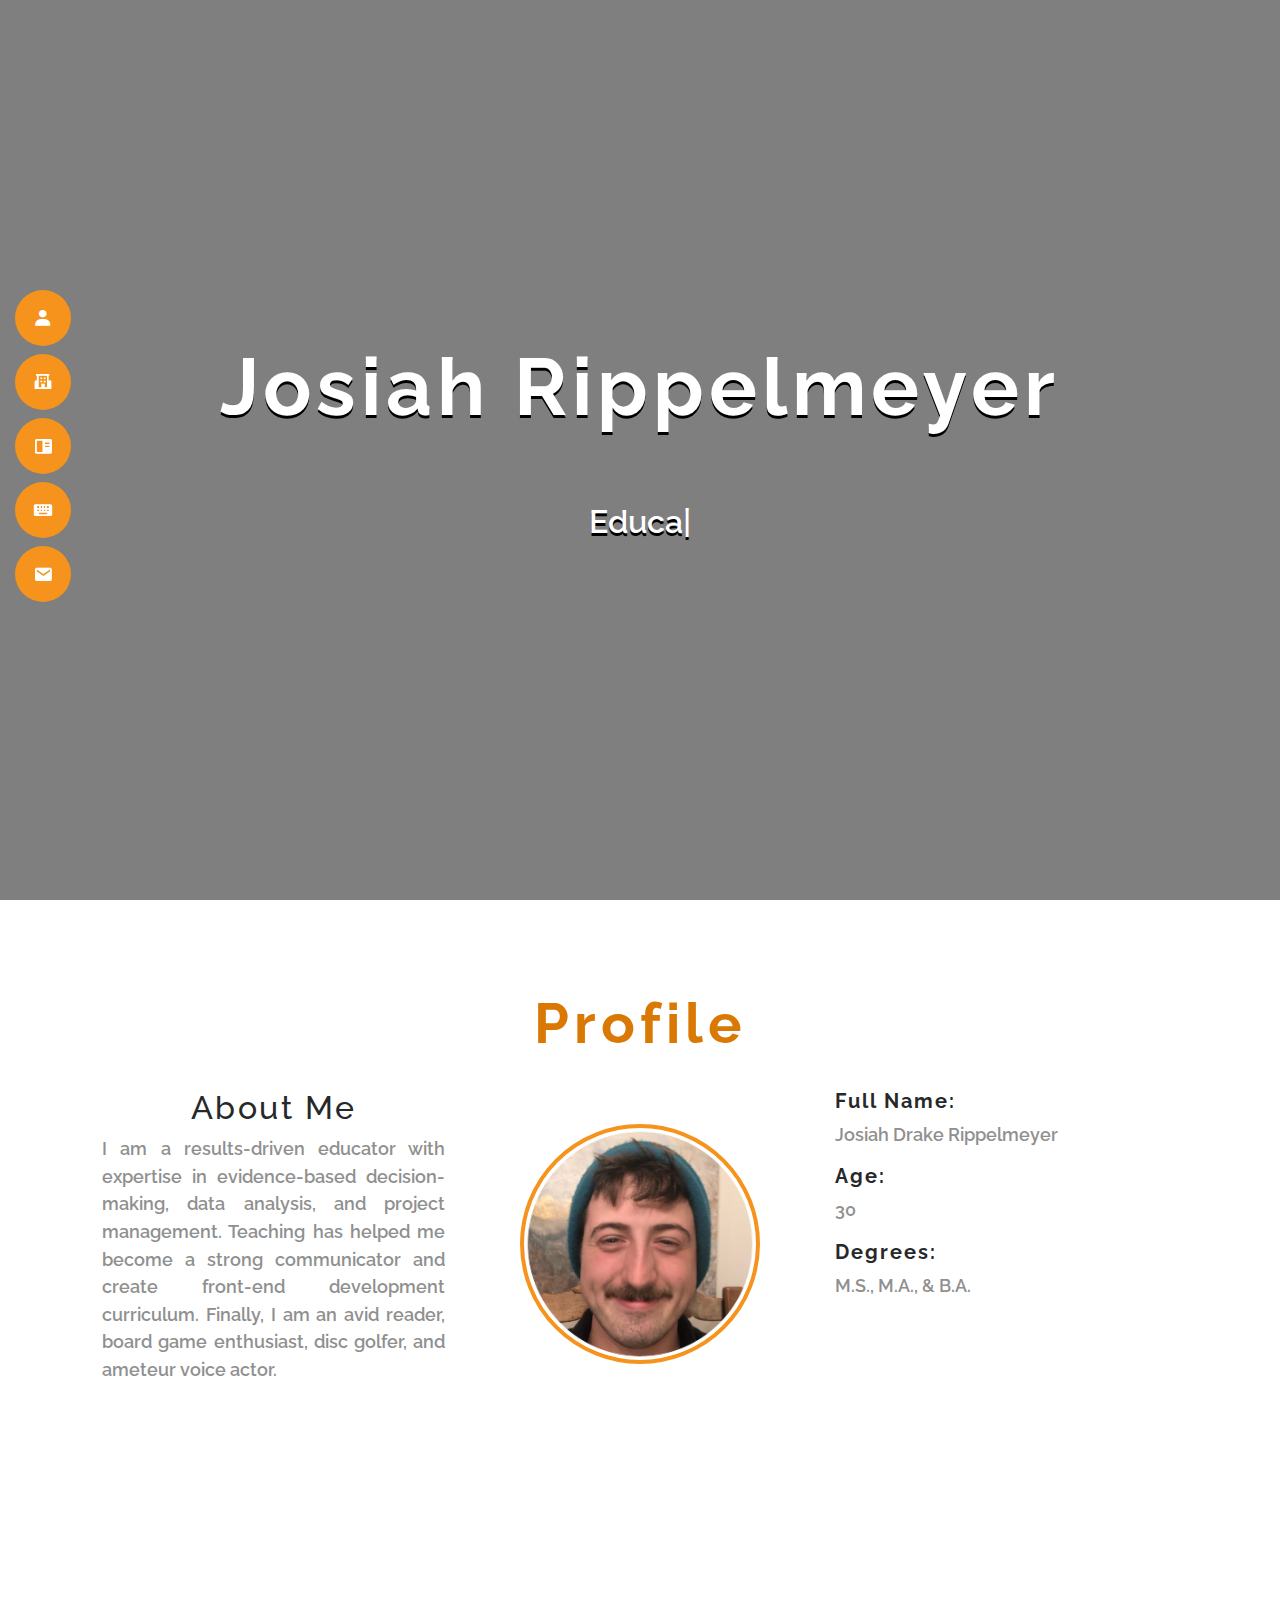
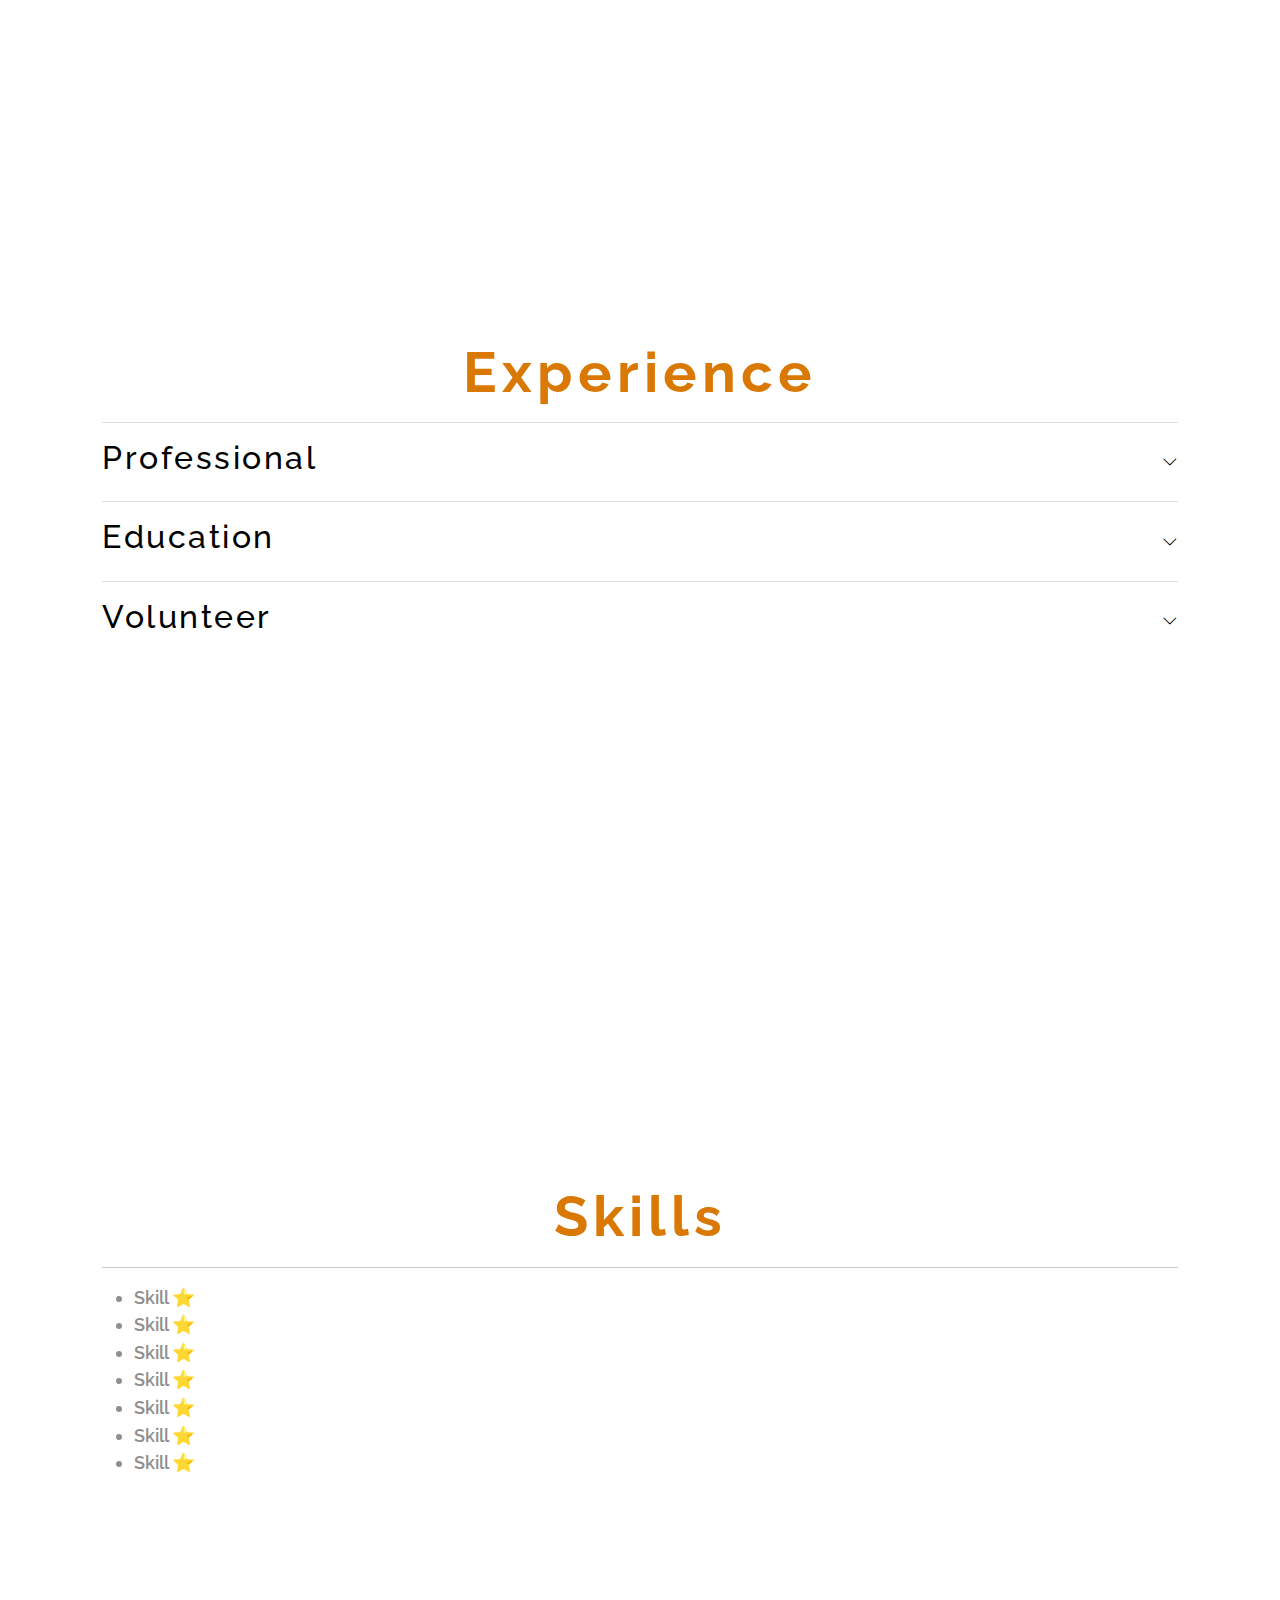
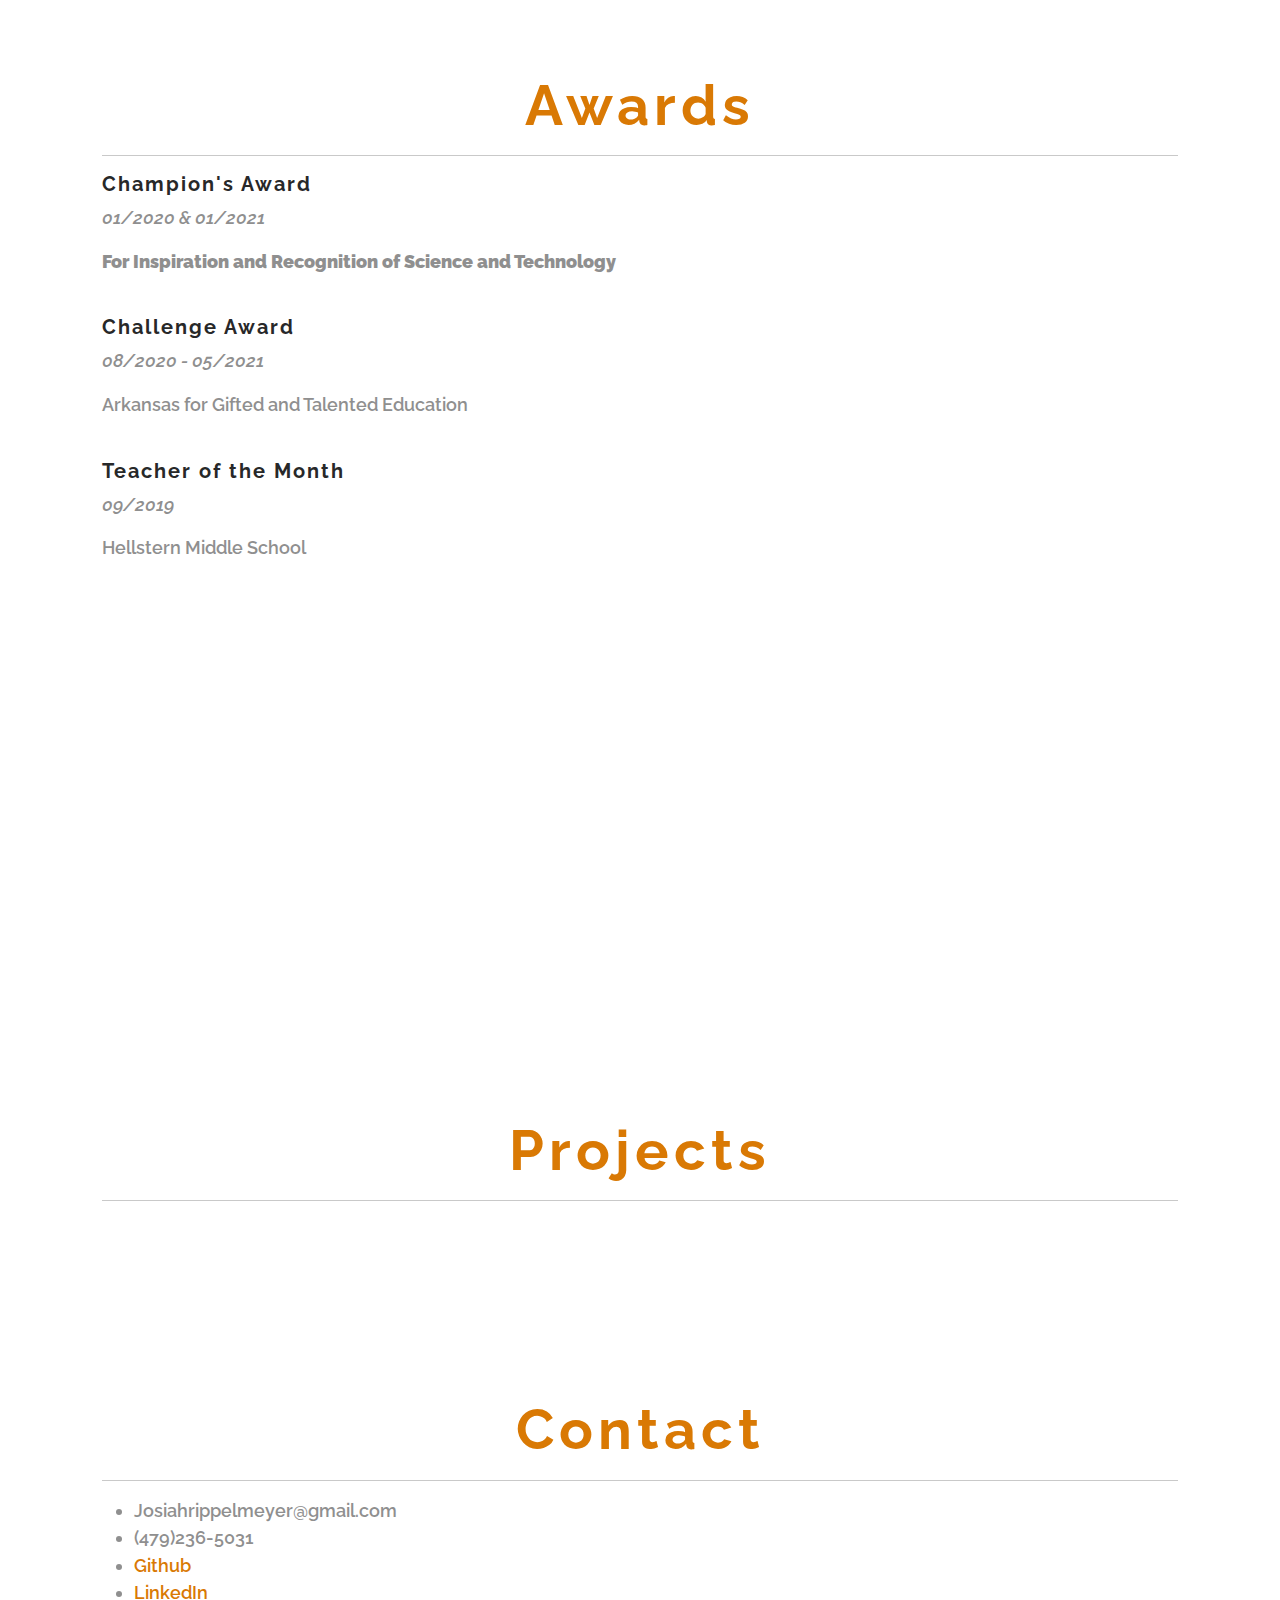
==== commit 25cb0fce: "experience revamp" ====
--- a/index.html
+++ b/index.html
@@ -126,139 +126,181 @@
           role="button"
           aria-expanded="false"
           aria-controls="work-collapse">
-          <h3 class="">Professional</h3>
-          <i class="bi bi-chevron-down align-self-end"></i>
+          <h3>Professional</h3>
+          <i class="bi bi-chevron-down align-self-center"></i>
         </a>
         <div class="collapse" id="work-collapse">
           <br />
-          <div class="card card-body">
-            <h4>Hellstern Middle School</h4>
-            <p><em>08/2020 - Present</em></p>
-            <p class="job-title"><strong>Gifted and Talented Facilitator</strong></p>
-            <ul>
-              <li>
-                Raised and managed over $30,000 through grant writing and fundraising to purchase computers, iPads, 3D
-                printers, and other equipment for a new design lab
-              </li>
-              <li>
-                Analyzed qualitative and quantitative data to identify problems, inform key decisions, and meet
-                quarterly goals in student achievement, engagement, and growth
-              </li>
-              <li>
-                Routinely communicated findings and results with supervisors, parents, and community stakeholders
-                through email, newsletters, in-person presentations, and videos
-              </li>
-              <li>
-                Designed and led trainings and professional development opportunities for educators and staff on
-                effective communication strategies, media monitoring, and growing technology tools
-              </li>
-              <li>
-                Incorporated feedback from multiple team members to improve program outcomes and raised our retention
-                rate from 52% to 96%
-              </li>
-              <li>
-                Organized community partnerships with local leaders and professionals (JB Hunt, Walmart, Kimbel, NCREPT,
-                etc.)
-              </li>
-            </ul>
-            <p>
-              <i class="bx bxs-location-plus"></i>
-              Springdale, AR
-            </p>
-          </div>
-          <div>
-            <h4>Hellstern Middle School</h4>
-            <p><em>08/2018 - 07/2020</em></p>
-            <p class="job-title"><strong>Social Studies Teacher</strong></p>
-            <ul>
-              <li>
-                Collaborated with cross-department teams to developed engaging and rigorous curriculum through a variety
-                of mediums to meet state learning standards
-              </li>
-              <li>Routinely assessed efficacy of lessons to allow for data driven decision making.</li>
-            </ul>
-            <p>
-              <i class="bx bxs-location-plus"></i>
-              Springdale, AR
-            </p>
-          </div>
-          <div>
-            <h4>Shiloh Christian School</h4>
-            <p><em>08/2017 - 07/2018</em></p>
-            <p class="job-title"><strong>English and Social Studies Teacher</strong></p>
-            <ul>
-              <li>
-                Redesigned English Language Arts curriculum using research based practices to better fit my audience's
-                specific learning needs
-              </li>
-              <li>Communicated with parents and school stakeholders through a regularly updated website.</li>
-            </ul>
-            <p>
-              <i class="bx bxs-location-plus"></i>
-              Springdale, AR
-            </p>
+          <div class="card">
+            <div class="card-body">
+              <h4 class="card-title">Hellstern Middle School</h4>
+              <p><em>08/2020 - Present</em></p>
+              <p class="card-subtitle"><strong>Gifted and Talented Facilitator</strong></p>
+              <ul class="card-text">
+                <li>
+                  Raised and managed over $30,000 through grant writing and fundraising to purchase computers, iPads, 3D
+                  printers, and other equipment for a new design lab
+                </li>
+                <li>
+                  Analyzed qualitative and quantitative data to identify problems, inform key decisions, and meet
+                  quarterly goals in student achievement, engagement, and growth
+                </li>
+                <li>
+                  Routinely communicated findings and results with supervisors, parents, and community stakeholders
+                  through email, newsletters, in-person presentations, and videos
+                </li>
+                <li>
+                  Designed and led trainings and professional development opportunities for educators and staff on
+                  effective communication strategies, media monitoring, and growing technology tools
+                </li>
+                <li>
+                  Incorporated feedback from multiple team members to improve program outcomes and raised our retention
+                  rate from 52% to 96%
+                </li>
+                <li>
+                  Organized community partnerships with local leaders and professionals (JB Hunt, Walmart, Kimbel,
+                  NCREPT, etc.)
+                </li>
+              </ul>
+            </div>
+          </div>
+          <div class="card">
+            <div class="card-body">
+              <h4 class="card-title">Hellstern Middle School</h4>
+              <p><em>08/2018 - 07/2020</em></p>
+              <p class="card-subtitle"><strong>Social Studies Teacher</strong></p>
+              <ul class="card-text">
+                <li>
+                  Collaborated with cross-department teams to developed engaging and rigorous curriculum through a
+                  variety of mediums to meet state learning standards
+                </li>
+                <li>Routinely assessed efficacy of lessons to allow for data driven decision making.</li>
+              </ul>
+            </div>
+          </div>
+          <div class="card">
+            <div class="card-body">
+              <h4 class="card-title">Shiloh Christian School</h4>
+              <p><em>08/2017 - 07/2018</em></p>
+              <p class="card-subtitle"><strong>English and Social Studies Teacher</strong></p>
+              <ul class="card-text">
+                <li>
+                  Redesigned English Language Arts curriculum using research based practices to better fit my audience's
+                  specific learning needs
+                </li>
+                <li>Communicated with parents and school stakeholders through a regularly updated website.</li>
+              </ul>
+            </div>
           </div>
         </div>
       </div>
       <hr class="w-100" />
       <div class="education">
-        <h3>Education</h3>
-        <div>
-          <div>
-            <h4>Arkansas State University</h4>
-            <p><em>08/2019 - 05/2021</em></p>
-            <strong><p class="degree-title">M.S. in Education</p></strong>
-            <ul>
-              <li>Major in Gifted, Talented, and Creative Education</li>
-              <li>Gave me tools to manage and facilitate creative projects using data driven strategies</li>
-              <li>
-                Built a gifted education program from the ground up to meet programming standards and success criteria
-              </li>
-            </ul>
-          </div>
-          <div>
-            <h4>University of Arkansas</h4>
-            <p><em>2015 - 05 /2016</em></p>
-            <strong><p class="degree-title">M.A. in Teaching</p></strong>
-            <ul>
-              <li>Emphasis on effective communication skills through various mediums</li>
-              <li>Gained valuable experience through cross-team collaboration on large-scale, high-stakes projects</li>
-            </ul>
-          </div>
-          <div>
-            <h4>University of Arkansas</h4>
-            <p><em>08/2011 - 05/2015</em></p>
-            <strong><p class="degree-title">B.A. in History</p></strong>
-            <ul>
-              <li>Developed my personal philosophy of "life-long learning"</li>
-              <li>Honed leadership skills through mentorship roles in social clubs</li>
-              <li>Waited tables to pay for school while maintaining a full ride scholarship</li>
-            </ul>
-          </div>
-        </div>
-        <hr class="w-100" />
-        <div class="volunteer">
-          <h3 class="">Volunteer</h3>
-          <div class="">
-            <h4>Food Service Volunteer</h4>
-            <p><em>08/2021 - Present</em></p>
-            <strong><p>Circles NWA</p></strong>
-            <p>Cook, serve, and clean for families in poverty seeking upward mobility</p>
-          </div>
-          <div class="">
-            <h4>Program Director</h4>
-            <p><em>08/2017 - 05/2019</em></p>
-            <strong><p>Heroes in Action</p></strong>
-            <p>Developed and implemented tutoring curriculum for Marshallese students in Springdale School District</p>
+        <a
+          class="exp-collapse d-flex justify-content-between"
+          data-bs-toggle="collapse"
+          href="#edu-collapse"
+          role="button"
+          aria-expanded="false"
+          aria-controls="edu-collapse">
+          <h3>Education</h3>
+          <i class="bi bi-chevron-down align-self-center"></i>
+        </a>
+        <div class="collapse" id="edu-collapse">
+          <div class="card">
+            <div class="card-body">
+              <h4 class="card-title">Arkansas State University</h4>
+              <p><em>08/2019 - 05/2021</em></p>
+              <strong><p class="card-subtitle">M.S. in Education</p></strong>
+              <ul class="card-text">
+                <li>Major in Gifted, Talented, and Creative Education</li>
+                <li>Gave me tools to manage and facilitate creative projects using data driven strategies</li>
+                <li>
+                  Built a gifted education program from the ground up to meet programming standards and success criteria
+                </li>
+              </ul>
+            </div>
+          </div>
+          <div class="card">
+            <div class="card-body">
+              <h4 class="card-title">University of Arkansas</h4>
+              <p><em>2015 - 05 /2016</em></p>
+              <strong><p class="card-subtitle">M.A. in Teaching</p></strong>
+              <ul class="card-text">
+                <li>Emphasis on effective communication skills through various mediums</li>
+                <li>
+                  Gained valuable experience through cross-team collaboration on large-scale, high-stakes projects
+                </li>
+              </ul>
+            </div>
+          </div>
+          <div class="card">
+            <div class="card-body">
+              <h4 class="card-title">University of Arkansas</h4>
+              <p><em>08/2011 - 05/2015</em></p>
+              <strong><p class="card-subtitle">B.A. in History</p></strong>
+              <ul class="card-text">
+                <li>Developed my personal philosophy of "life-long learning"</li>
+                <li>Honed leadership skills through mentorship roles in social clubs</li>
+                <li>Waited tables to pay for school while maintaining a full ride scholarship</li>
+              </ul>
+            </div>
+          </div>
+        </div>
+      </div>
+      <hr class="w-100" />
+      <div class="volunteer">
+        <a
+          class="exp-collapse d-flex justify-content-between"
+          data-bs-toggle="collapse"
+          href="#volunteer-collapse"
+          role="button"
+          aria-expanded="false"
+          aria-controls="volunteer-collapse">
+          <h3>Volunteer</h3>
+          <i class="bi bi-chevron-down align-self-center"></i>
+        </a>
+        <div id="volunteer-collapse" class="collapse">
+          <div class="card">
+            <div class="card-body">
+              <h4 class="card-title">Food Service Volunteer</h4>
+              <p><em>08/2021 - Present</em></p>
+              <strong><p class="card-subtitle">Circles NWA</p></strong>
+              <p class="card-text">Cook, serve, and clean for families in poverty seeking upward mobility</p>
+            </div>
+          </div>
+          <div class="card">
+            <div class="card-body">
+              <h4 class="card-title">Program Director</h4>
+              <p><em>08/2017 - 05/2019</em></p>
+              <strong><p class="card-subtitle">Heroes in Action</p></strong>
+              <p class="card-text">
+                Developed and implemented tutoring curriculum for Marshallese students in Springdale School District
+              </p>
+            </div>
+          </div>
+          <div class="card">
+            <div class="card-body">
+              <h4 class="card-title">Program Coordinator</h4>
+              <p><em>08/2014 - 05/2015</em></p>
+              <strong><p class="card-subtitle">Men's Leadership Institute</p></strong>
+              <p class="card-text">
+                Assisted in the organization and planning of a leadership conference for college students at the
+                University of Arkansas
+              </p>
+            </div>
           </div>
         </div>
       </div>
     </div>
     <div id="para-3" class="parallax"></div>
-    <div id="skills" class="container">
-      <h1 class="">Skills</h1>
-      <hr class="" />
-      <ul class="">
+
+    <!-- Skills -->
+
+    <div id="skills">
+      <h1 class="text-center">Skills</h1>
+      <hr class="w-100" />
+      <ul>
         <li>
           Skill
           <span>&#11088;</span>
@@ -292,12 +334,12 @@
 
     <!-- Awards -->
 
-    <div id="awards" class="container">
-      <h1 class="">Awards</h1>
-      <hr class="" />
+    <div id="awards">
+      <h1 class="text-center">Awards</h1>
+      <hr class="w-100" />
       <div>
         <h4>Champion's Award</h4>
-        <p>01/2020 & 01/2021</p>
+        <p><em>01/2020 & 01/2021</em></p>
         <p>
           <strong>For Inspiration and Recognition of Science and Technology</strong>
         </p>
@@ -305,26 +347,31 @@
       </div>
       <div>
         <h4>Challenge Award</h4>
-        <p>08/2020 - 05/2021</p>
+        <p><em>08/2020 - 05/2021</em></p>
         <strong><p>Arkansas for Gifted and Talented Education</p></strong>
       </div>
       <br />
       <div>
         <h4>Teacher of the Month</h4>
-        <p>09/2019</p>
+        <p><em>09/2019</em></p>
         <strong><p>Hellstern Middle School</p></strong>
       </div>
     </div>
+
     <!-- Projects -->
+
     <div id="para-4" class="parallax"></div>
-    <div id="projects" class="container">
-      <h1 class="">Projects</h1>
-      <hr class="" />
-    </div>
+    <div id="projects">
+      <h1 class="text-center">Projects</h1>
+      <hr class="w-100" />
+      <div class="carousel"></div>
+    </div>
+
     <!-- Contact -->
-    <div id="contact" class="container">
-      <h1 class="">Contact</h1>
-      <hr class="" />
+
+    <div id="contact">
+      <h1 class="text-center">Contact</h1>
+      <hr class="w-100" />
       <ul>
         <li>Josiahrippelmeyer@gmail.com</li>
         <li>(479)236-5031</li>
@@ -332,12 +379,16 @@
         <li><a href="www.linkedin.com/in/josiah-rippelmeyer">LinkedIn</a></li>
       </ul>
     </div>
+
+    <!-- Back-to-Top Arrow -->
+
     <div id="preloader"></div>
     <a href="#" class="back-to-top d-flex align-items-center justify-content-center">
       <i class="bi bi-arrow-up-short"></i>
     </a>
 
     <!-- Vendor JS Files -->
+
     <script src="vendor/purecounter/purecounter_vanilla.js"></script>
     <script src="vendor/aos/aos.js"></script>
     <script src="vendor/bootstrap/js/bootstrap.bundle.min.js"></script>
--- a/styles.css
+++ b/styles.css
@@ -48,8 +48,9 @@
   font-weight: 700;
 }
 
-p {
-  font-size: 3vw;
+p,
+li {
+  font-size: 1.15rem;
   color: #8f8f8f;
   font-weight: 600;
 }
@@ -348,18 +349,31 @@
   color: #787878;
 }
 
-.job-title,
-.degree-title {
+.exp-collapse {
+  color: #000;
+}
+
+.exp-collapse:hover {
+  color: #000;
+}
+
+.card {
+  margin-top: 2%;
+}
+
+.card-title {
+  color: #000;
+}
+
+@media (max-width: 991px) {
+  #experience h3 {
+    font-size: 1.5rem;
+    font-weight: 600;
+  }
+
+.card-subtitle {
   color: #f5931c;
   font-size: 1rem;
-}
-
-.exp-collapse {
-  color: #000;
-}
-
-.exp-collapse:hover {
-  color: #000;
 }
 
 /* Skills */
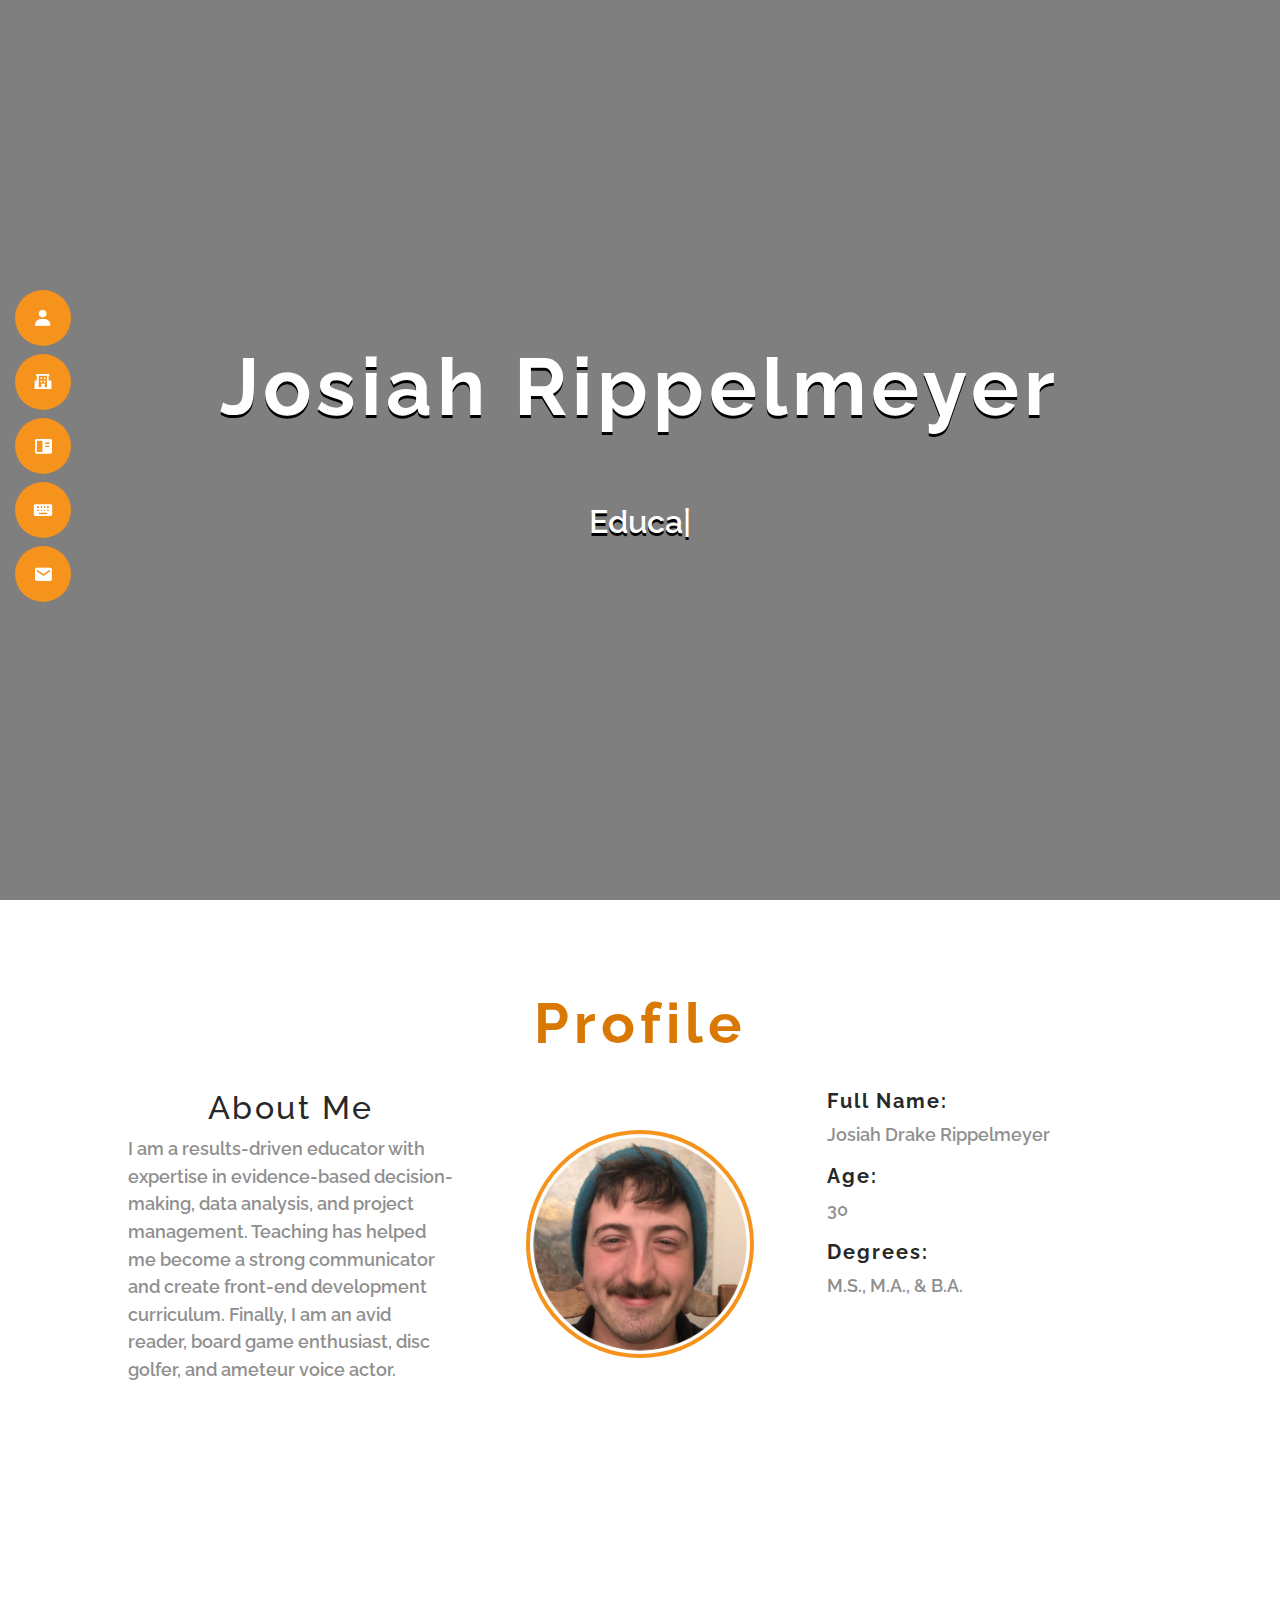
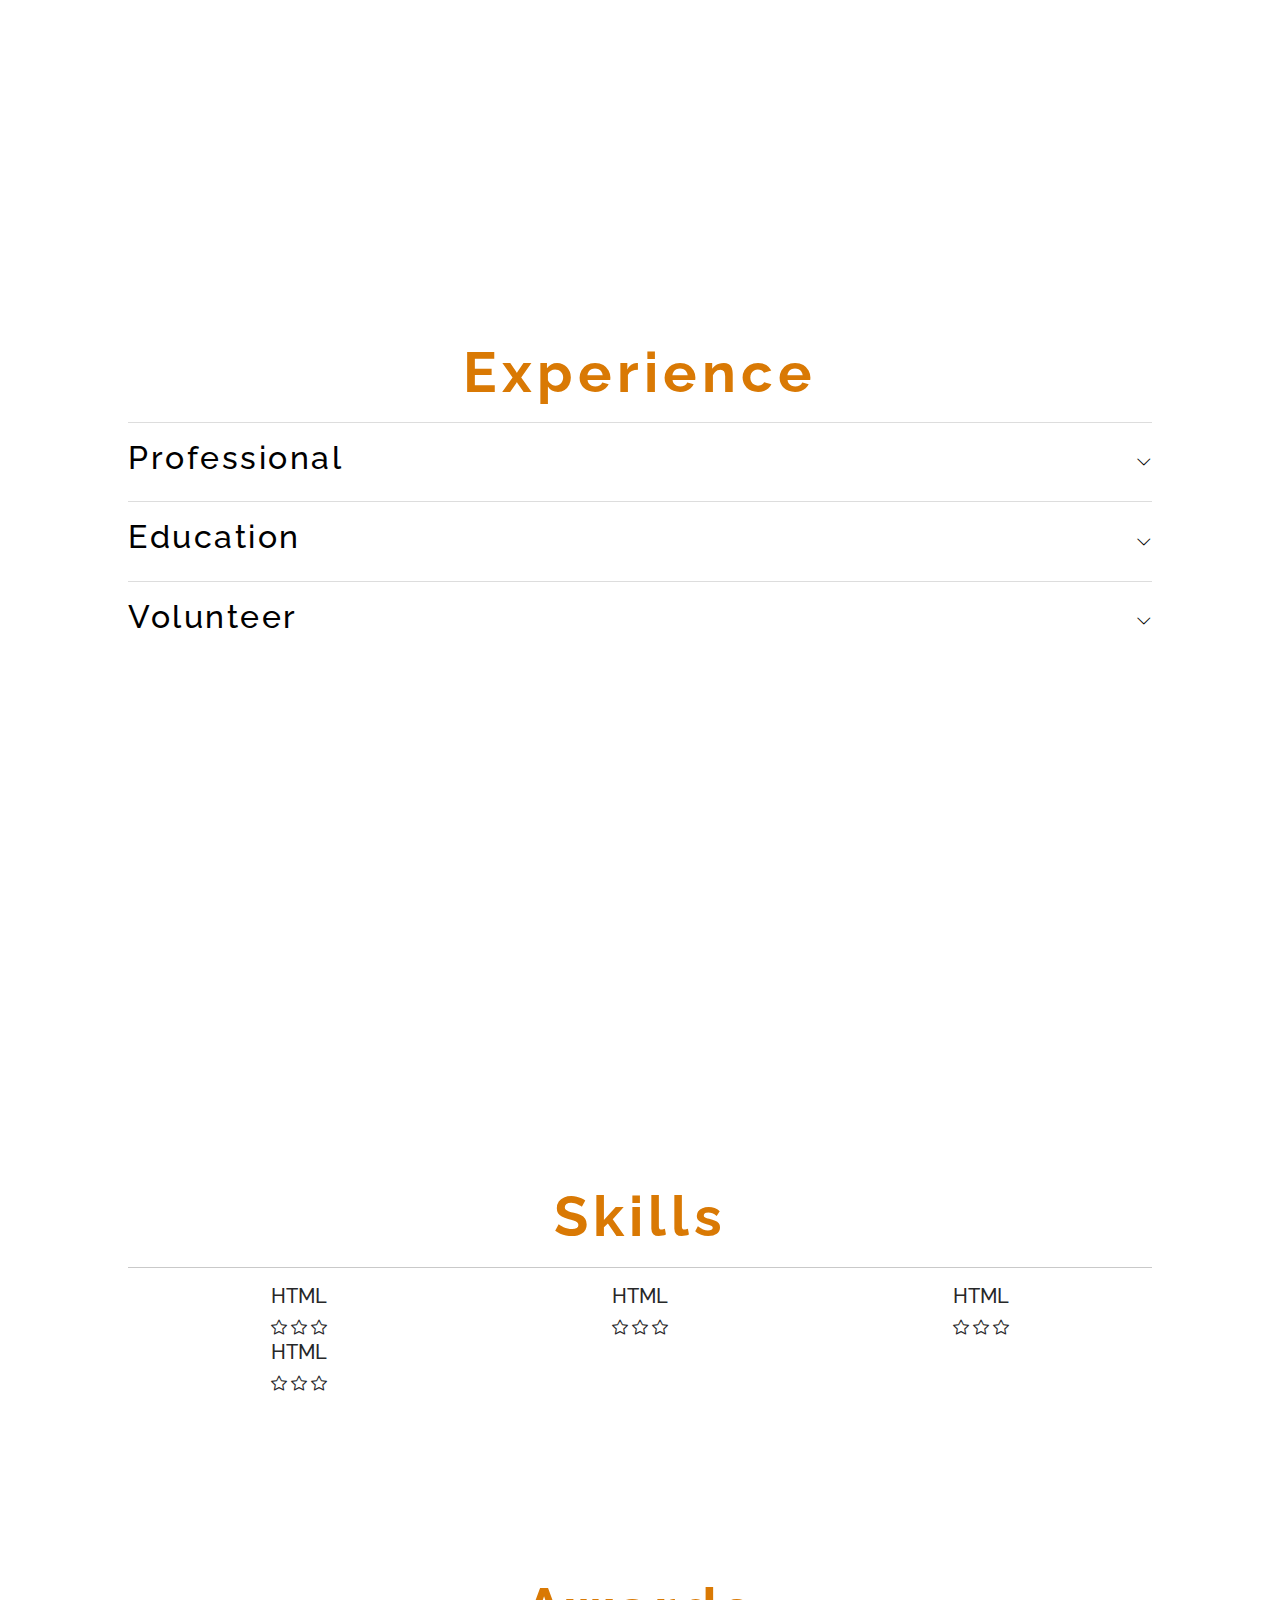
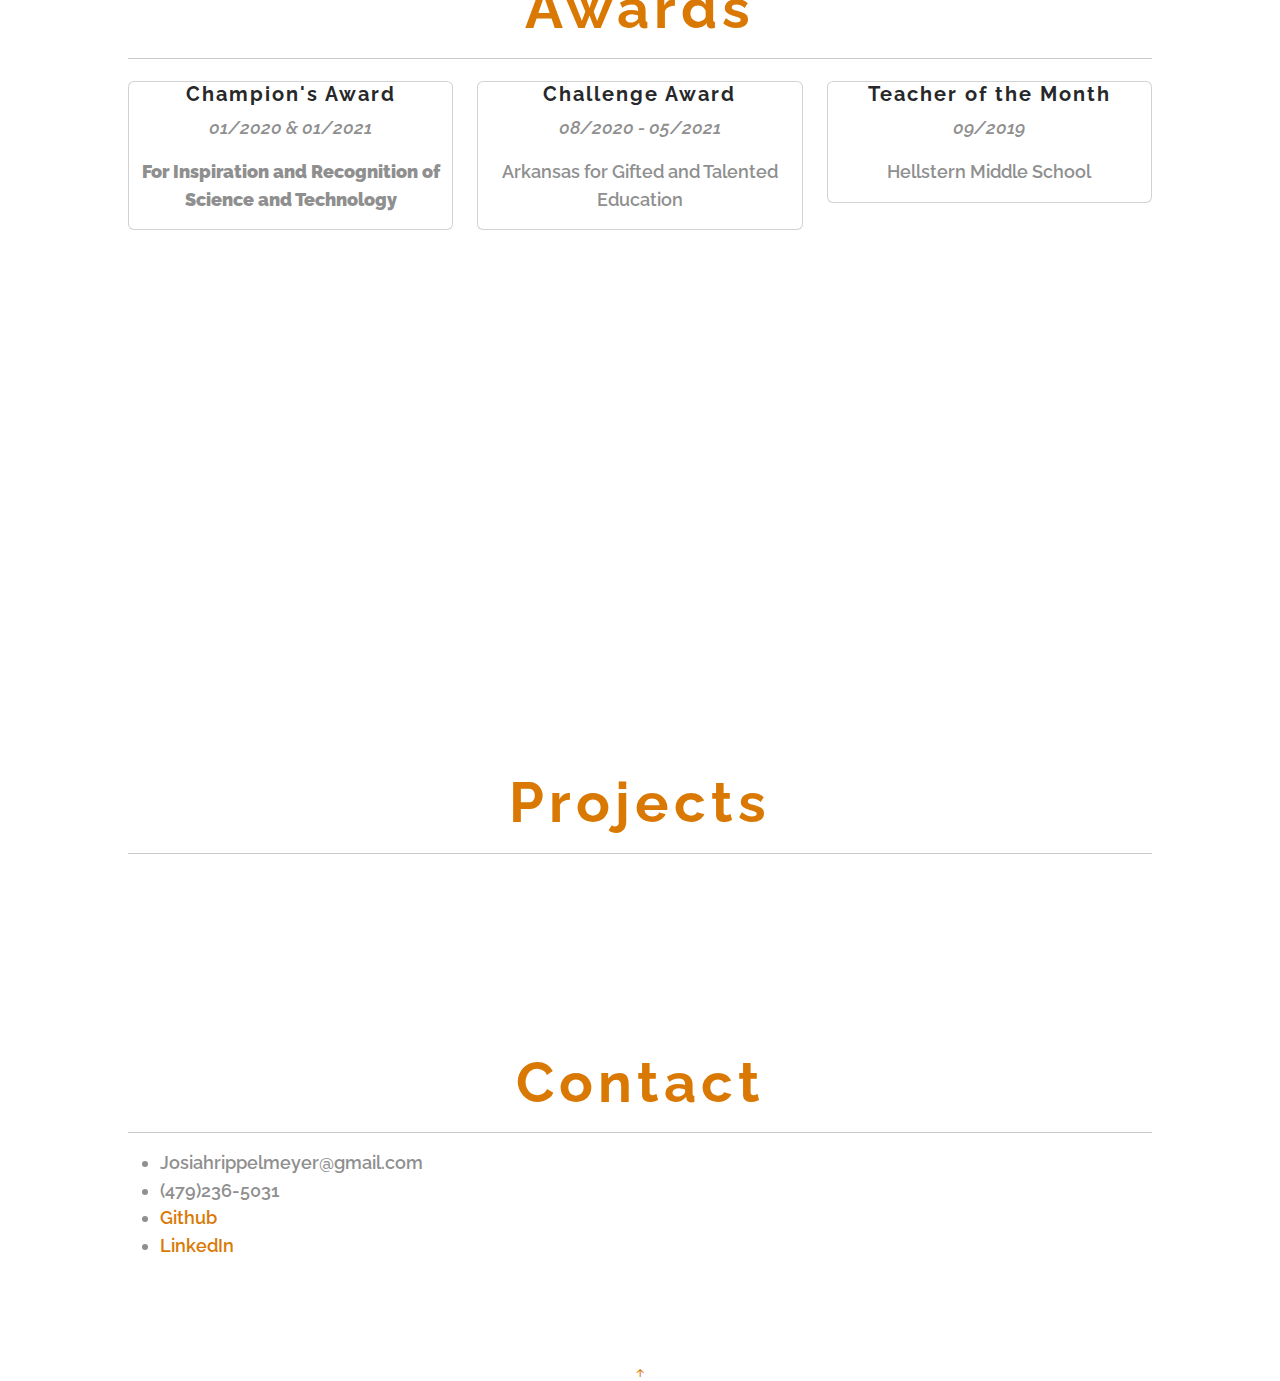
==== commit 22687f0b: "progress" ====
--- a/index.html
+++ b/index.html
@@ -300,36 +300,50 @@
     <div id="skills">
       <h1 class="text-center">Skills</h1>
       <hr class="w-100" />
-      <ul>
-        <li>
-          Skill
-          <span>&#11088;</span>
-        </li>
-        <li>
-          Skill
-          <span>&#11088;</span>
-        </li>
-        <li>
-          Skill
-          <span>&#11088;</span>
-        </li>
-        <li>
-          Skill
-          <span>&#11088;</span>
-        </li>
-        <li>
-          Skill
-          <span>&#11088;</span>
-        </li>
-        <li>
-          Skill
-          <span>&#11088;</span>
-        </li>
-        <li>
-          Skill
-          <span>&#11088;</span>
-        </li>
-      </ul>
+      <div class="container" id="icon-grid">
+        <div class="row">
+          <div class="col col-md-4 col-sm-6 d-flex justify-content-center">
+            <div>
+              <h5>HTML</h5>
+              <div>
+                <i class="bi bi-star"></i>
+                <i class="bi bi-star"></i>
+                <i class="bi bi-star"></i>
+              </div>
+            </div>
+          </div>
+          <div class="col col-md-4 col-sm-6 d-flex justify-content-center">
+            <div>
+              <h5>HTML</h5>
+              <div>
+                <i class="bi bi-star"></i>
+                <i class="bi bi-star"></i>
+                <i class="bi bi-star"></i>
+              </div>
+            </div>
+          </div>
+          <div class="col col-md-4 col-sm-6 d-flex justify-content-center">
+            <div>
+              <h5>HTML</h5>
+              <div>
+                <i class="bi bi-star"></i>
+                <i class="bi bi-star"></i>
+                <i class="bi bi-star"></i>
+              </div>
+            </div>
+          </div>
+          <div class="col col-md-4 col-sm-6 d-flex justify-content-center">
+            <div>
+              <h5>HTML</h5>
+              <div>
+                <i class="bi bi-star"></i>
+                <i class="bi bi-star"></i>
+                <i class="bi bi-star"></i>
+              </div>
+            </div>
+          </div>
+        </div>
+      </div>
     </div>
 
     <!-- Awards -->
@@ -337,24 +351,30 @@
     <div id="awards">
       <h1 class="text-center">Awards</h1>
       <hr class="w-100" />
-      <div>
-        <h4>Champion's Award</h4>
-        <p><em>01/2020 & 01/2021</em></p>
-        <p>
-          <strong>For Inspiration and Recognition of Science and Technology</strong>
-        </p>
-        <br />
-      </div>
-      <div>
-        <h4>Challenge Award</h4>
-        <p><em>08/2020 - 05/2021</em></p>
-        <strong><p>Arkansas for Gifted and Talented Education</p></strong>
-      </div>
-      <br />
-      <div>
-        <h4>Teacher of the Month</h4>
-        <p><em>09/2019</em></p>
-        <strong><p>Hellstern Middle School</p></strong>
+      <div class="row text-center">
+        <div class="col col-lg-4 col-md-12">
+          <div class="card">
+            <h4>Champion's Award</h4>
+            <p><em>01/2020 & 01/2021</em></p>
+            <p>
+              <strong>For Inspiration and Recognition of Science and Technology</strong>
+            </p>
+          </div>
+        </div>
+        <div class="col col-lg-4 col-md-6">
+          <div class="card">
+            <h4>Challenge Award</h4>
+            <p><em>08/2020 - 05/2021</em></p>
+            <strong><p>Arkansas for Gifted and Talented Education</p></strong>
+          </div>
+        </div>
+        <div class="col col-lg-4 col-md-6">
+          <div class="card">
+            <h4>Teacher of the Month</h4>
+            <p><em>09/2019</em></p>
+            <strong><p>Hellstern Middle School</p></strong>
+          </div>
+        </div>
       </div>
     </div>
 
--- a/styles.css
+++ b/styles.css
@@ -61,7 +61,7 @@
 #awards,
 #projects,
 #contact {
-  padding: 7% 8%;
+  padding: 7% 10%;
 }
 
 /* Header */
@@ -243,8 +243,7 @@
 /* Mobile Name, typed, and headings */
 
 @media (max-width: 991px) {
-  #name,
-  h1 {
+  #name {
     font-size: 10vw;
   }
 
@@ -309,7 +308,7 @@
 /* Profile */
 
 .about-me {
-  text-align: justify;
+  text-align: left;
 }
 
 #profile-pic {
@@ -365,6 +364,10 @@
   color: #000;
 }
 
+.card-subtitle {
+  color: #f5931c;
+}
+
 @media (max-width: 991px) {
   #experience h3 {
     font-size: 1.5rem;
@@ -372,15 +375,22 @@
   }
 
 .card-subtitle {
-  color: #f5931c;
   font-size: 1rem;
 }
 
 /* Skills */
 
+
+
 /* Awards */
 
+#awards .card {
+  padding: 3%;
+}
+
 /* Projects */
+
+
 
 /* Contact */
 
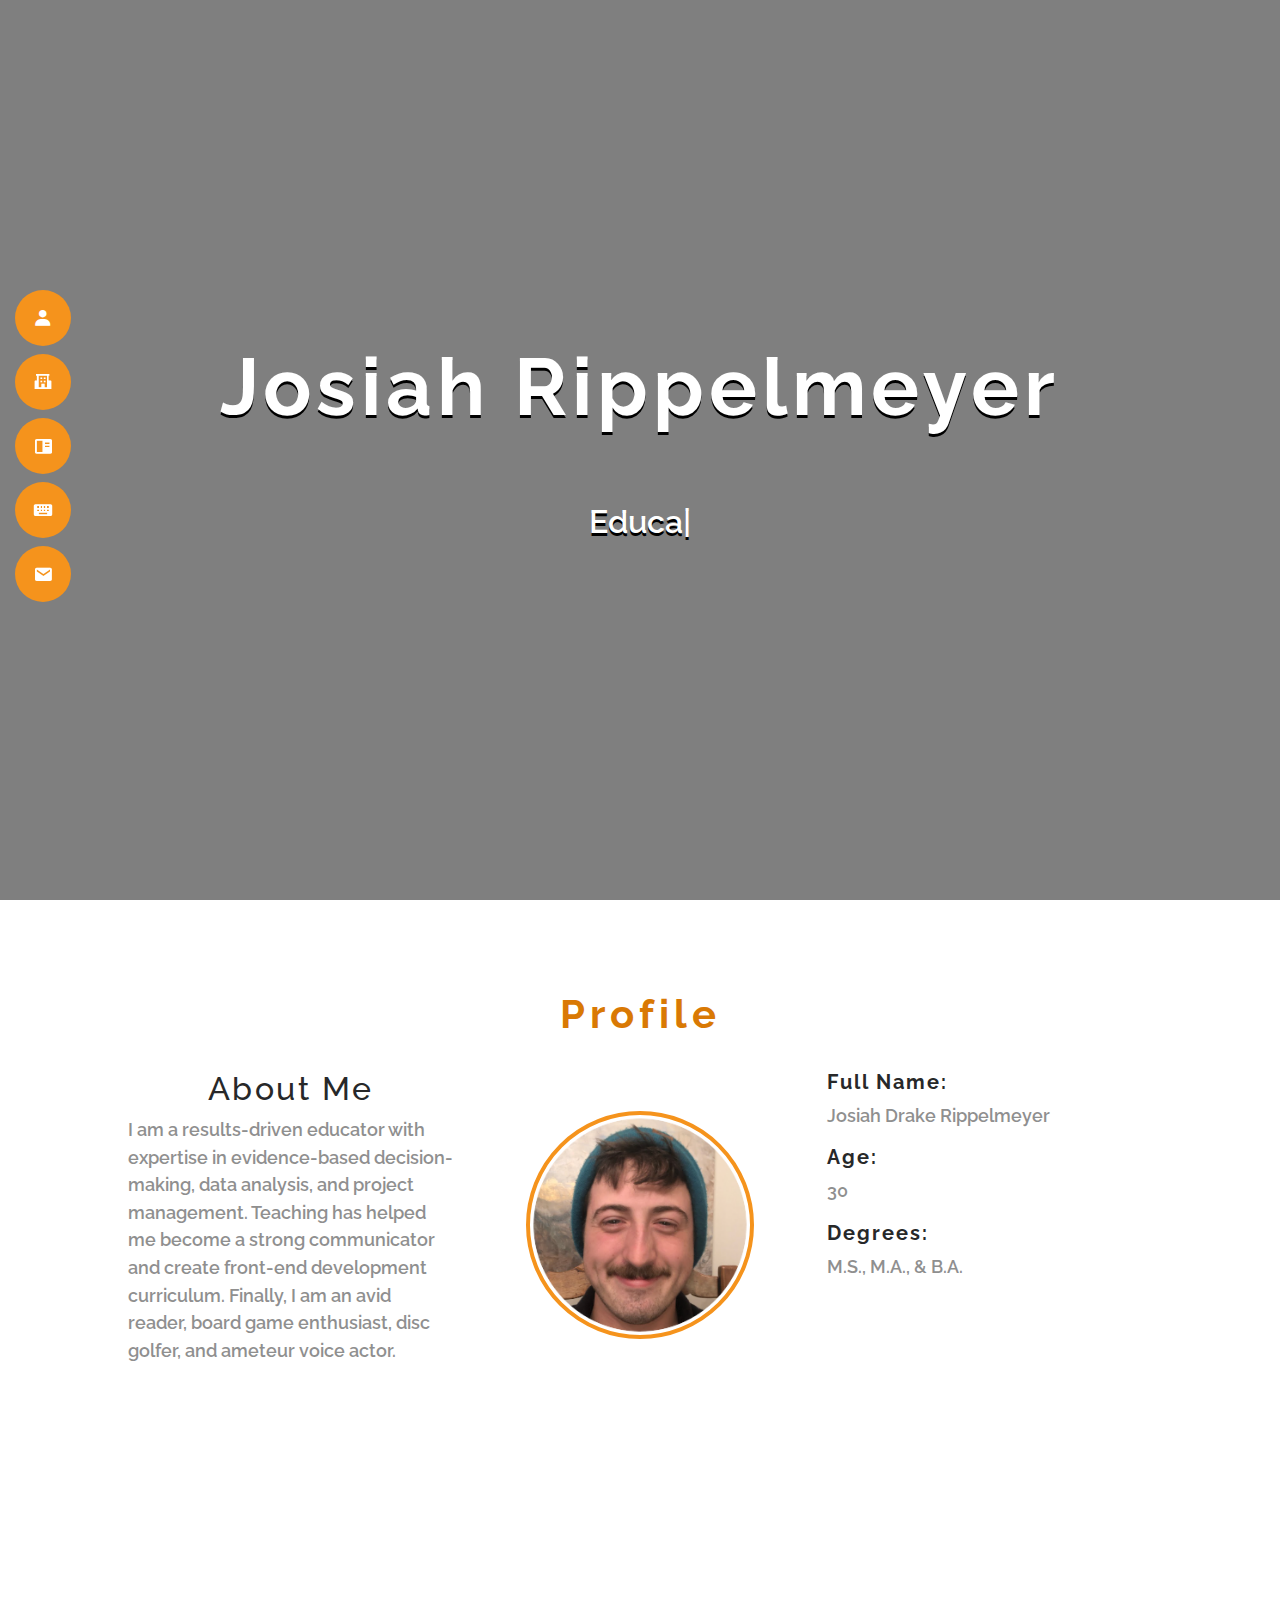
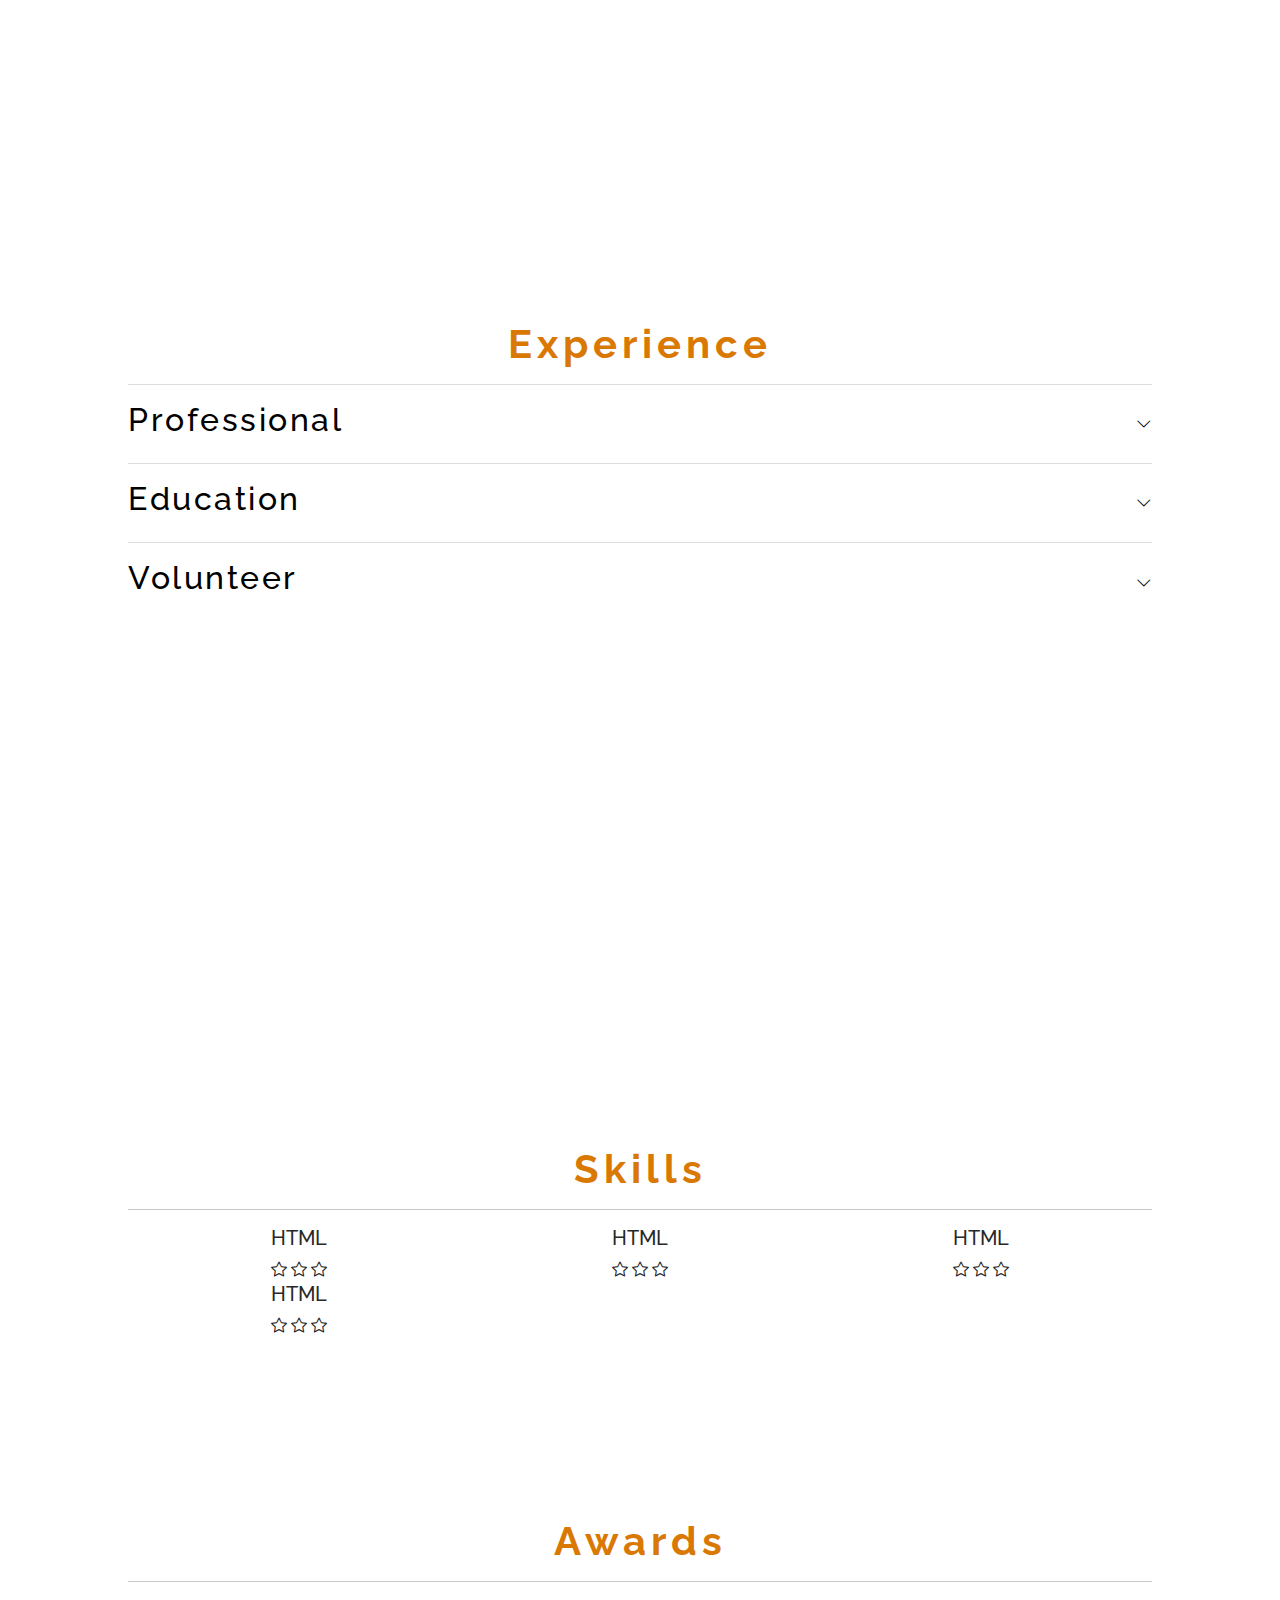
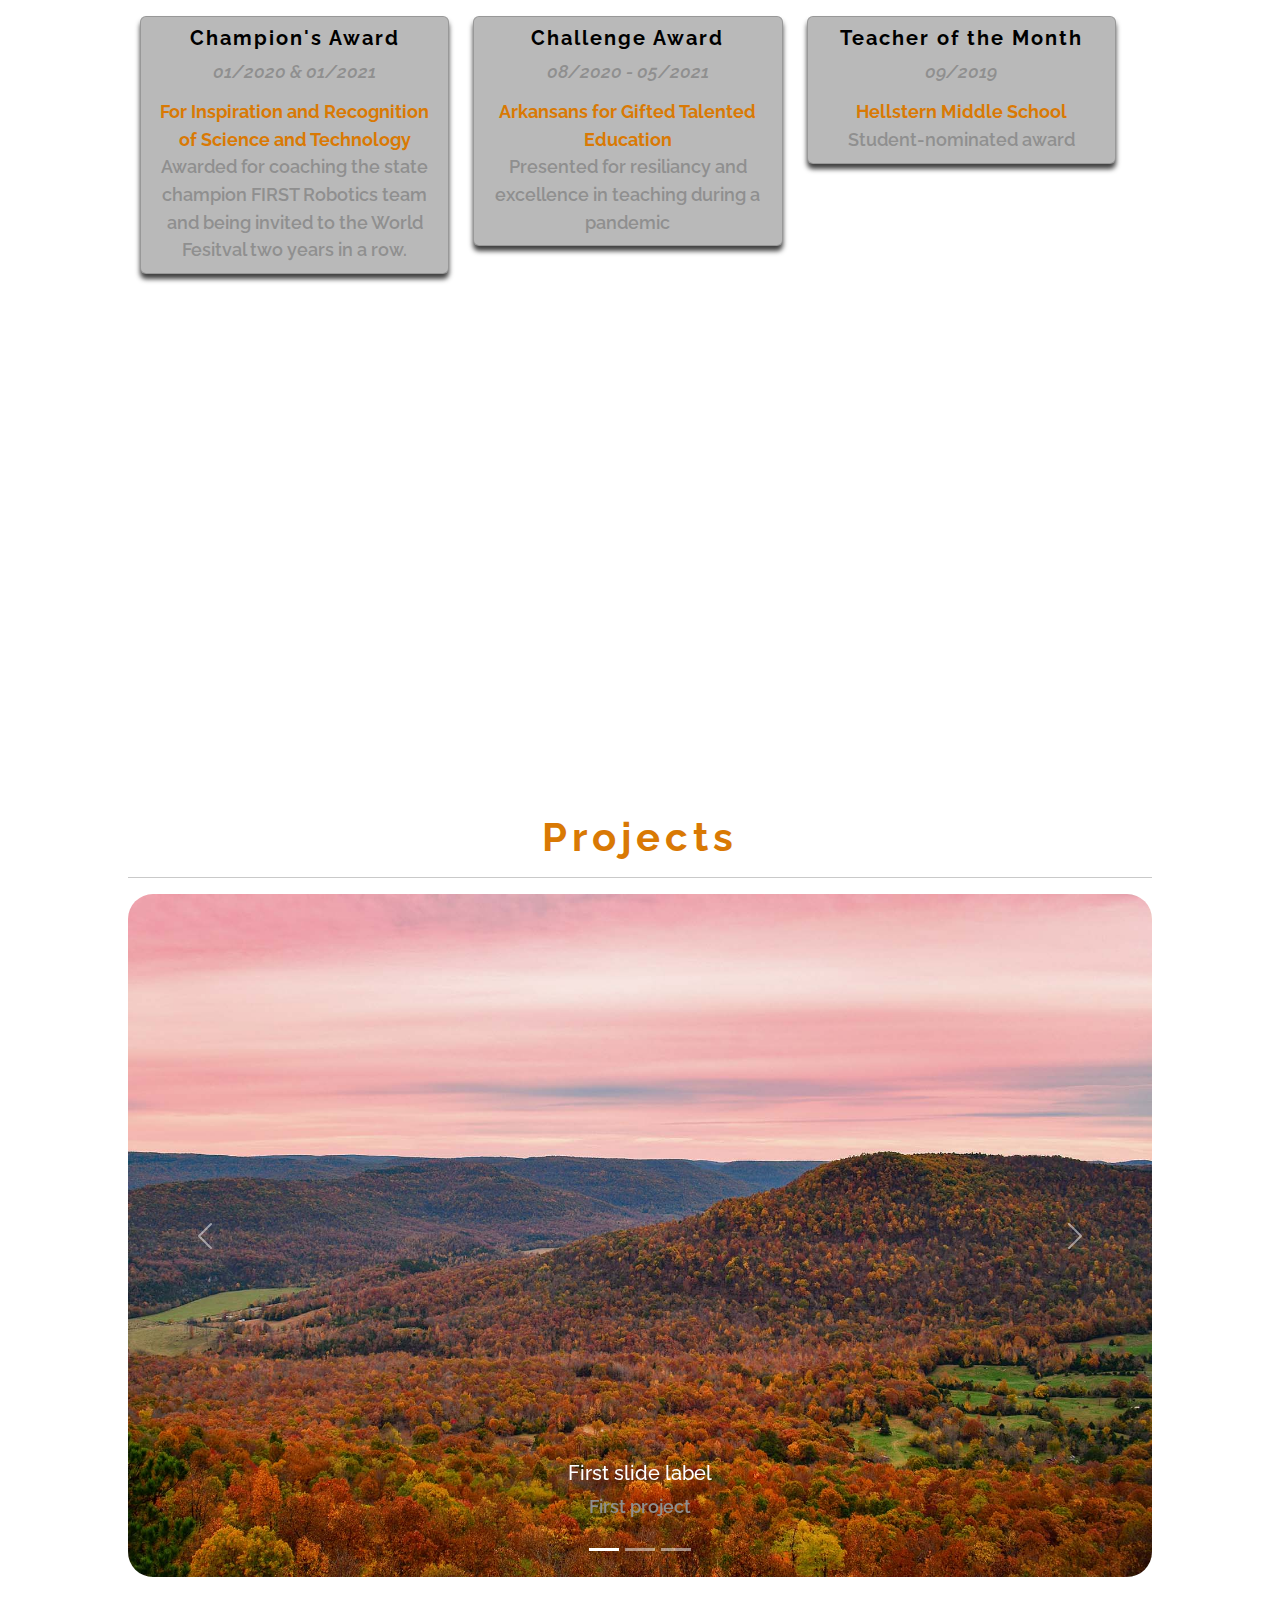
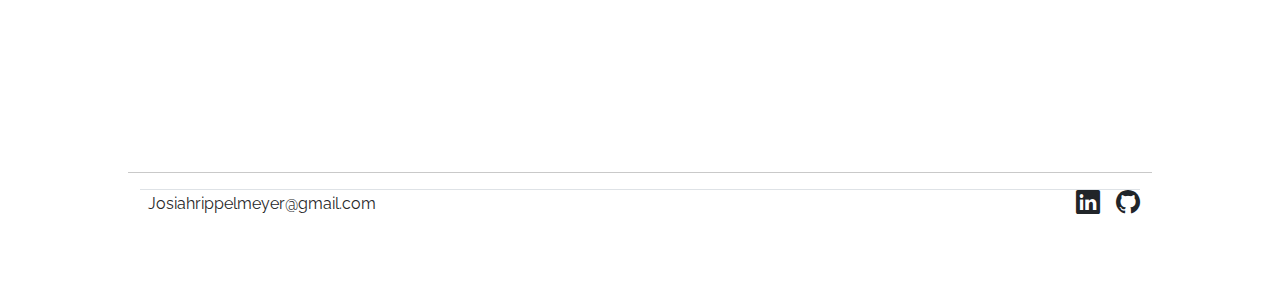
==== commit e62ebaca: "mobile nav" ====
--- a/index.html
+++ b/index.html
@@ -28,6 +28,24 @@
   <!-- Mobile Nav Button -->
 
   <!-- <button type="button" class="mobile-nav-toggle d-xl-none"><i class="bi bi-list mobile-nav-toggle"></i></button> -->
+  <div class="mobile-container row w-100">
+    <!-- Top Navigation Menu -->
+    <div class="topnav col container-fluid d-flex justify-content-end">
+      <a href="#" class="mobile-active"></a>
+      <div id="myLinks" class="text-end">
+        <br />
+        <a href="#profile" class="mobile-link">Profile</a>
+        <a href="#experience" class="mobile-link">Experience</a>
+        <a href="#skills" class="mobile-link">Skills & Awards</a>
+        <a href="#projects" class="mobile-link">Projects</a>
+        <a href="#contact" class="mobile-link">Contact</a>
+      </div>
+      <a href="javascript:void(0);" class="icon" onclick="myFunction()">
+        <i class="bi bi-list"></i>
+      </a>
+    </div>
+    <!-- End smartphone / tablet look -->
+  </div>
 
   <!-- Header -->
 
@@ -210,8 +228,8 @@
           <div class="card">
             <div class="card-body">
               <h4 class="card-title">Arkansas State University</h4>
-              <p><em>08/2019 - 05/2021</em></p>
-              <strong><p class="card-subtitle">M.S. in Education</p></strong>
+              <p class="card-date">08/2019 - 05/2021</p>
+              <p class="card-subtitle">M.S. in Education</p>
               <ul class="card-text">
                 <li>Major in Gifted, Talented, and Creative Education</li>
                 <li>Gave me tools to manage and facilitate creative projects using data driven strategies</li>
@@ -224,8 +242,8 @@
           <div class="card">
             <div class="card-body">
               <h4 class="card-title">University of Arkansas</h4>
-              <p><em>2015 - 05 /2016</em></p>
-              <strong><p class="card-subtitle">M.A. in Teaching</p></strong>
+              <p class="card-date">2015 - 05 /2016</p>
+              <p class="card-subtitle">M.A. in Teaching</p>
               <ul class="card-text">
                 <li>Emphasis on effective communication skills through various mediums</li>
                 <li>
@@ -237,8 +255,8 @@
           <div class="card">
             <div class="card-body">
               <h4 class="card-title">University of Arkansas</h4>
-              <p><em>08/2011 - 05/2015</em></p>
-              <strong><p class="card-subtitle">B.A. in History</p></strong>
+              <p class="card-date">08/2011 - 05/2015</p>
+              <p class="card-subtitle">B.A. in History</p>
               <ul class="card-text">
                 <li>Developed my personal philosophy of "life-long learning"</li>
                 <li>Honed leadership skills through mentorship roles in social clubs</li>
@@ -264,16 +282,16 @@
           <div class="card">
             <div class="card-body">
               <h4 class="card-title">Food Service Volunteer</h4>
-              <p><em>08/2021 - Present</em></p>
-              <strong><p class="card-subtitle">Circles NWA</p></strong>
+              <p class="card-date">08/2021 - Present</p>
+              <p class="card-subtitle">Circles NWA</p>
               <p class="card-text">Cook, serve, and clean for families in poverty seeking upward mobility</p>
             </div>
           </div>
           <div class="card">
             <div class="card-body">
               <h4 class="card-title">Program Director</h4>
-              <p><em>08/2017 - 05/2019</em></p>
-              <strong><p class="card-subtitle">Heroes in Action</p></strong>
+              <p class="card-date">08/2017 - 05/2019</p>
+              <p class="card-subtitle">Heroes in Action</p>
               <p class="card-text">
                 Developed and implemented tutoring curriculum for Marshallese students in Springdale School District
               </p>
@@ -282,8 +300,8 @@
           <div class="card">
             <div class="card-body">
               <h4 class="card-title">Program Coordinator</h4>
-              <p><em>08/2014 - 05/2015</em></p>
-              <strong><p class="card-subtitle">Men's Leadership Institute</p></strong>
+              <p class="card-date">08/2014 - 05/2015</p>
+              <p class="card-subtitle">Men's Leadership Institute</p>
               <p class="card-text">
                 Assisted in the organization and planning of a leadership conference for college students at the
                 University of Arkansas
@@ -351,28 +369,32 @@
     <div id="awards">
       <h1 class="text-center">Awards</h1>
       <hr class="w-100" />
-      <div class="row text-center">
-        <div class="col col-lg-4 col-md-12">
-          <div class="card">
-            <h4>Champion's Award</h4>
-            <p><em>01/2020 & 01/2021</em></p>
-            <p>
-              <strong>For Inspiration and Recognition of Science and Technology</strong>
+      <div class="container-fluid row text-center">
+        <div class="col col-lg-4 col-md-12 col-sm-12">
+          <div class="card">
+            <h4 class="card-title">Champion's Award</h4>
+            <p class="card-date">01/2020 & 01/2021</p>
+            <p class="card-subtitle">For Inspiration and Recognition of Science and Technology</p>
+            <p class="card-text">
+              Awarded for coaching the state champion FIRST Robotics team and being invited to the World Fesitval two
+              years in a row.
             </p>
           </div>
         </div>
-        <div class="col col-lg-4 col-md-6">
-          <div class="card">
-            <h4>Challenge Award</h4>
-            <p><em>08/2020 - 05/2021</em></p>
-            <strong><p>Arkansas for Gifted and Talented Education</p></strong>
-          </div>
-        </div>
-        <div class="col col-lg-4 col-md-6">
-          <div class="card">
-            <h4>Teacher of the Month</h4>
-            <p><em>09/2019</em></p>
-            <strong><p>Hellstern Middle School</p></strong>
+        <div class="col col-lg-4 col-md-6 col-sm-12">
+          <div class="card">
+            <h4 class="card-title">Challenge Award</h4>
+            <p class="card-date">08/2020 - 05/2021</p>
+            <p class="card-subtitle">Arkansans for Gifted Talented Education</p>
+            <p class="card-text">Presented for resiliancy and excellence in teaching during a pandemic</p>
+          </div>
+        </div>
+        <div class="col col-lg-4 col-md-6 col-sm-12">
+          <div class="card">
+            <h4 class="card-title">Teacher of the Month</h4>
+            <p class="card-date">09/2019</p>
+            <p class="card-subtitle">Hellstern Middle School</p>
+            <p class="card-text">Student-nominated award</p>
           </div>
         </div>
       </div>
@@ -384,22 +406,77 @@
     <div id="projects">
       <h1 class="text-center">Projects</h1>
       <hr class="w-100" />
-      <div class="carousel"></div>
+      <div id="carousel" class="carousel slide text-dark" data-bs-ride="carousel">
+        <div class="carousel-indicators">
+          <button
+            type="button"
+            data-bs-target="#carousel"
+            data-bs-slide-to="0"
+            class="active"
+            aria-current="true"
+            aria-label="Slide 1"></button>
+          <button type="button" data-bs-target="#carousel" data-bs-slide-to="1" aria-label="Slide 2"></button>
+          <button type="button" data-bs-target="#carousel" data-bs-slide-to="2" aria-label="Slide 3"></button>
+        </div>
+        <div class="carousel-inner">
+          <div class="carousel-item active">
+            <img src="Imgs/fall-2.jpg" class="d-block w-100" alt="..." />
+            <div class="carousel-caption d-none d-md-block">
+              <h5>First slide label</h5>
+              <p>First project</p>
+            </div>
+          </div>
+          <div class="carousel-item">
+            <img src="Imgs/fall-street.webp" class="d-block w-100" alt="..." />
+            <div class="carousel-caption d-none d-md-block">
+              <h5>Second slide label</h5>
+              <p>Some representative placeholder content for the second slide.</p>
+            </div>
+          </div>
+          <div class="carousel-item">
+            <img src="Imgs/oldmain.jpg" class="d-block w-100" alt="..." />
+            <div class="carousel-caption d-none d-md-block">
+              <h5>Third slide label</h5>
+              <p>Some representative placeholder content for the third slide.</p>
+            </div>
+          </div>
+        </div>
+        <button class="carousel-control-prev" type="button" data-bs-target="#carousel" data-bs-slide="prev">
+          <span class="carousel-control-prev-icon" aria-hidden="true"></span>
+          <span class="visually-hidden">Previous</span>
+        </button>
+        <button class="carousel-control-next" type="button" data-bs-target="#carousel" data-bs-slide="next">
+          <span class="carousel-control-next-icon" aria-hidden="true"></span>
+          <span class="visually-hidden">Next</span>
+        </button>
+      </div>
     </div>
 
     <!-- Contact -->
 
     <div id="contact">
-      <h1 class="text-center">Contact</h1>
-      <hr class="w-100" />
-      <ul>
-        <li>Josiahrippelmeyer@gmail.com</li>
-        <li>(479)236-5031</li>
-        <li><a href="https://github.com/josiahrippelmeyer">Github</a></li>
-        <li><a href="www.linkedin.com/in/josiah-rippelmeyer">LinkedIn</a></li>
-      </ul>
-    </div>
-
+      <hr class="w-100" />
+      <div class="container">
+        <footer class="d-flex flex-wrap justify-content-between align-items-center border-top">
+          <div class="col-md-4 d-flex align-items-center">
+            <a href="/" class="mb-3 me-2 mb-md-0 text-body-secondary text-decoration-none lh-1"></a>
+            <span class="mb-3 mb-md-0 text-body-secondary">Josiahrippelmeyer@gmail.com</span>
+          </div>
+          <ul class="nav col-md-4 justify-content-end list-unstyled d-flex">
+            <li class="ms-3">
+              <a class="text-body-secondary" href="www.linkedin.com/in/josiah-rippelmeyer">
+                <i class="contact-icon text-dark bi bi-linkedin"></i>
+              </a>
+            </li>
+            <li class="ms-3">
+              <a class="text-body-secondary" href="https://github.com/josiahrippelmeyer">
+                <i class="contact-icon text-dark bi bi-github"></i>
+              </a>
+            </li>
+          </ul>
+        </footer>
+      </div>
+    </div>
     <!-- Back-to-Top Arrow -->
 
     <div id="preloader"></div>
@@ -421,5 +498,16 @@
 
     <!-- Template Main JS File -->
     <script src="js/main.js"></script>
+
+    <script>
+      function myFunction() {
+        var x = document.getElementById("myLinks");
+        if (x.style.display === "block") {
+          x.style.display = "none";
+        } else {
+          x.style.display = "block";
+        }
+      }
+    </script>
   </body>
 </html>
--- a/styles.css
+++ b/styles.css
@@ -30,7 +30,7 @@
 }
 
 h1 {
-  font-size: 3.5rem;
+  font-size: 2.5rem;
   letter-spacing: 5;
   font-weight: 700;
   color: #d97904;
@@ -83,9 +83,7 @@
     border-right: 1px solid #e6e9ec;
     left: -300px;
   }
-}
-
-@media (min-width: 991px) {
+
   #main {
     margin-left: 100px;
   }
@@ -137,7 +135,7 @@
   color: #45505b;
 }
 
-@media (min-width: 992px) {
+@media (min-width: 991px) {
   .nav-menu a,
   .nav-menu a:focus {
     width: 56px;
@@ -176,6 +174,63 @@
   display: block;
 }
 
+/* Mobile test */
+@media (min-width: 991px) {
+  .mobile-container {
+    display: none;
+  }
+}
+
+.mobile-container {
+  margin: auto;
+  color: white;
+  position: fixed;
+  z-index: 9999;
+}
+
+.topnav {
+  overflow: hidden;
+  position: relative;
+  padding: 30px 16px;
+}
+
+.topnav #myLinks {
+  display: none;
+}
+
+.mobile-link {
+  padding: 8px 16px;
+  margin-bottom: 5px;
+  text-decoration: none;
+  font-size: 16px;
+  display: block;
+  max-width: auto;
+  border-radius: 50px;
+  color: #fff;
+  background: #f5931c;
+}
+
+.topnav a.icon {
+  display: block;
+  position: absolute;
+  right: 5px;
+  top: 5px;
+  color: #fff;
+  background-color: #f5931c;
+  border: 0;
+  font-size: 28px;
+  transition: all 0.4s;
+  outline: none !important;
+  line-height: 0;
+  cursor: pointer;
+  border-radius: 50px;
+  padding: 5px;
+}
+
+.topnav a:hover {
+  background-color: #ddd;
+  color: black;
+}
 /* Mobile Nav */
 
 .mobile-nav-toggle {
@@ -357,15 +412,22 @@
 }
 
 .card {
-  margin-top: 2%;
+  margin-top: 18px;
+  box-shadow: 0px 5px 5px #404040;
+  background-color: #b9b9b9;
 }
 
 .card-title {
   color: #000;
 }
 
+.card-date {
+  font-style: italic;
+}
+
 .card-subtitle {
-  color: #f5931c;
+  color: #d97904;
+  font-weight: 700;
 }
 
 @media (max-width: 991px) {
@@ -373,14 +435,9 @@
     font-size: 1.5rem;
     font-weight: 600;
   }
-
-.card-subtitle {
-  font-size: 1rem;
 }
 
 /* Skills */
-
-
 
 /* Awards */
 
@@ -390,13 +447,17 @@
 
 /* Projects */
 
-
+.carousel-inner {
+  border-radius: 25px;
+}
 
 /* Contact */
 
-/*--------------------------------------------------------------
-Template code- careful before you delete
---------------------------------------------------------------*/
+.contact-icon {
+  font-size: 1.5rem;
+}
+
+/* Back to top Button */
 
 .back-to-top {
   position: fixed;
@@ -428,9 +489,8 @@
   opacity: 1;
 }
 
-/*--------------------------------------------------------------
-# Preloader
---------------------------------------------------------------*/
+/* Preloader */
+
 #preloader {
   position: fixed;
   top: 0;
@@ -476,953 +536,3 @@
     transform: rotate(360deg);
   }
 }
-
-/*--------------------------------------------------------------
-# Hero Section
---------------------------------------------------------------*/
-#hero {
-  width: 100%;
-  height: 100vh;
-  background: url("../img/hero-bg.jpg") top right no-repeat;
-  background-size: cover;
-  position: relative;
-}
-
-@media (min-width: 992px) {
-  #hero {
-    padding-left: 160px;
-  }
-}
-
-#hero:before {
-  content: "";
-  background: rgba(255, 255, 255, 0.8);
-  position: absolute;
-  bottom: 0;
-  top: 0;
-  left: 0;
-  right: 0;
-}
-
-#hero h1 {
-  margin: 0;
-  font-size: 64px;
-  font-weight: 700;
-  line-height: 56px;
-  color: #45505b;
-}
-
-#hero p {
-  color: #45505b;
-  margin: 15px 0 0 0;
-  font-size: 26px;
-  font-family: "Poppins", sans-serif;
-}
-
-#hero p span {
-  color: #0563bb;
-  letter-spacing: 1px;
-}
-
-#hero .social-links {
-  margin-top: 30px;
-}
-
-#hero .social-links a {
-  font-size: 24px;
-  display: inline-block;
-  color: #45505b;
-  line-height: 1;
-  margin-right: 20px;
-  transition: 0.3s;
-}
-
-#hero .social-links a:hover {
-  color: #0563bb;
-}
-
-@media (max-width: 992px) {
-  #hero {
-    text-align: center;
-  }
-
-  #hero h1 {
-    font-size: 32px;
-    line-height: 36px;
-  }
-
-  #hero p {
-    margin-top: 10px;
-    font-size: 20px;
-    line-height: 24px;
-  }
-}
-
-/*--------------------------------------------------------------
-# Sections General
---------------------------------------------------------------*/
-section {
-  padding: 60px 0;
-  overflow: hidden;
-}
-
-.section-title {
-  text-align: center;
-  padding-bottom: 30px;
-}
-
-.section-title h2 {
-  font-size: 32px;
-  font-weight: bold;
-  text-transform: uppercase;
-  margin-bottom: 20px;
-  padding-bottom: 20px;
-  position: relative;
-  color: #45505b;
-}
-
-.section-title h2::before {
-  content: "";
-  position: absolute;
-  display: block;
-  width: 120px;
-  height: 1px;
-  background: #ddd;
-  bottom: 1px;
-  left: calc(50% - 60px);
-}
-
-.section-title h2::after {
-  content: "";
-  position: absolute;
-  display: block;
-  width: 40px;
-  height: 3px;
-  background: #0563bb;
-  bottom: 0;
-  left: calc(50% - 20px);
-}
-
-.section-title p {
-  margin-bottom: 0;
-}
-
-/*--------------------------------------------------------------
-# About
---------------------------------------------------------------*/
-.about .content h3 {
-  font-weight: 700;
-  font-size: 26px;
-  color: #728394;
-}
-
-.about .content ul {
-  list-style: none;
-  padding: 0;
-}
-
-.about .content ul li {
-  margin-bottom: 20px;
-  display: flex;
-  align-items: center;
-}
-
-.about .content ul strong {
-  margin-right: 10px;
-}
-
-.about .content ul i {
-  font-size: 16px;
-  margin-right: 5px;
-  color: #0563bb;
-  line-height: 0;
-}
-
-.about .content p:last-child {
-  margin-bottom: 0;
-}
-
-/*--------------------------------------------------------------
-# Facts
---------------------------------------------------------------*/
-.facts .count-box {
-  padding: 30px 30px 25px 30px;
-  margin-top: 30px;
-  width: 100%;
-  position: relative;
-  text-align: center;
-  background: #fff;
-}
-
-.facts .count-box i {
-  position: absolute;
-  top: -25px;
-  left: 50%;
-  transform: translateX(-50%);
-  font-size: 24px;
-  background: #0563bb;
-  color: #fff;
-  border-radius: 50px;
-  display: inline-flex;
-  align-items: center;
-  justify-content: center;
-  width: 48px;
-  height: 48px;
-}
-
-.facts .count-box span {
-  font-size: 36px;
-  display: block;
-  font-weight: 600;
-  color: #011426;
-}
-
-.facts .count-box p {
-  padding: 0;
-  margin: 0;
-  font-family: "Raleway", sans-serif;
-  font-size: 14px;
-}
-
-/*--------------------------------------------------------------
-# Akills
---------------------------------------------------------------*/
-.skills .progress {
-  height: 60px;
-  display: block;
-  background: none;
-  border-radius: 0;
-}
-
-.skills .progress .skill {
-  padding: 10px 0;
-  margin: 0;
-  text-transform: uppercase;
-  display: block;
-  font-weight: 600;
-  font-family: "Poppins", sans-serif;
-  color: #45505b;
-}
-
-.skills .progress .skill .val {
-  float: right;
-  font-style: normal;
-}
-
-.skills .progress-bar-wrap {
-  background: #f2f3f5;
-}
-
-.skills .progress-bar {
-  width: 1px;
-  height: 10px;
-  transition: 0.9s;
-  background-color: #0563bb;
-}
-
-/*--------------------------------------------------------------
-# Resume
---------------------------------------------------------------*/
-.resume .resume-title {
-  font-size: 26px;
-  font-weight: 700;
-  margin-top: 20px;
-  margin-bottom: 20px;
-  color: #45505b;
-}
-
-.resume .resume-item {
-  padding: 0 0 20px 20px;
-  margin-top: -2px;
-  border-left: 2px solid #0563bb;
-  position: relative;
-}
-
-.resume .resume-item h4 {
-  line-height: 18px;
-  font-size: 18px;
-  font-weight: 600;
-  text-transform: uppercase;
-  font-family: "Poppins", sans-serif;
-  color: #0563bb;
-  margin-bottom: 10px;
-}
-
-.resume .resume-item h5 {
-  font-size: 16px;
-  background: #f7f8f9;
-  padding: 5px 15px;
-  display: inline-block;
-  font-weight: 600;
-  margin-bottom: 10px;
-}
-
-.resume .resume-item ul {
-  padding-left: 20px;
-}
-
-.resume .resume-item ul li {
-  padding-bottom: 10px;
-}
-
-.resume .resume-item:last-child {
-  padding-bottom: 0;
-}
-
-.resume-item::before {
-  content: "";
-  position: absolute;
-  width: 16px;
-  height: 16px;
-  border-radius: 50px;
-  left: -9px;
-  top: 0;
-  background: #fff;
-  border: 2px solid #0563bb;
-}
-
-/*--------------------------------------------------------------
-# Portfolio
---------------------------------------------------------------*/
-.portfolio .portfolio-item {
-  margin-bottom: 30px;
-}
-
-.portfolio #portfolio-flters {
-  padding: 0;
-  margin: 0 auto 25px auto;
-  list-style: none;
-  text-align: center;
-  background: #fff;
-  border-radius: 50px;
-  padding: 2px 15px;
-}
-
-.portfolio #portfolio-flters li {
-  cursor: pointer;
-  display: inline-block;
-  padding: 10px 15px;
-  font-size: 14px;
-  font-weight: 600;
-  line-height: 1;
-  text-transform: uppercase;
-  color: #272829;
-  margin-bottom: 5px;
-  transition: all 0.3s ease-in-out;
-}
-
-.portfolio #portfolio-flters li:hover,
-.portfolio #portfolio-flters li.filter-active {
-  color: #0563bb;
-}
-
-.portfolio #portfolio-flters li:last-child {
-  margin-right: 0;
-}
-
-.portfolio .portfolio-wrap {
-  transition: 0.3s;
-  position: relative;
-  overflow: hidden;
-  z-index: 1;
-  background: rgba(69, 80, 91, 0.8);
-}
-
-.portfolio .portfolio-wrap::before {
-  content: "";
-  background: rgba(255, 255, 255, 0.7);
-  position: absolute;
-  left: 30px;
-  right: 30px;
-  top: 30px;
-  bottom: 30px;
-  transition: all ease-in-out 0.3s;
-  z-index: 2;
-  opacity: 0;
-}
-
-.portfolio .portfolio-wrap .portfolio-info {
-  opacity: 0;
-  position: absolute;
-  top: 0;
-  left: 0;
-  right: 0;
-  bottom: 0;
-  text-align: center;
-  z-index: 3;
-  transition: all ease-in-out 0.3s;
-  display: flex;
-  flex-direction: column;
-  justify-content: center;
-  align-items: center;
-}
-
-.portfolio .portfolio-wrap .portfolio-info::before {
-  display: block;
-  content: "";
-  width: 48px;
-  height: 48px;
-  position: absolute;
-  top: 35px;
-  left: 35px;
-  border-top: 3px solid #d7dce1;
-  border-left: 3px solid #d7dce1;
-  transition: all 0.5s ease 0s;
-  z-index: 9994;
-}
-
-.portfolio .portfolio-wrap .portfolio-info::after {
-  display: block;
-  content: "";
-  width: 48px;
-  height: 48px;
-  position: absolute;
-  bottom: 35px;
-  right: 35px;
-  border-bottom: 3px solid #d7dce1;
-  border-right: 3px solid #d7dce1;
-  transition: all 0.5s ease 0s;
-  z-index: 9994;
-}
-
-.portfolio .portfolio-wrap .portfolio-info h4 {
-  font-size: 20px;
-  color: #45505b;
-  font-weight: 600;
-}
-
-.portfolio .portfolio-wrap .portfolio-info p {
-  color: #45505b;
-  font-size: 14px;
-  text-transform: uppercase;
-  padding: 0;
-  margin: 0;
-}
-
-.portfolio .portfolio-wrap .portfolio-links {
-  text-align: center;
-  z-index: 4;
-}
-
-.portfolio .portfolio-wrap .portfolio-links a {
-  color: #45505b;
-  margin: 0 2px;
-  font-size: 28px;
-  display: inline-block;
-  transition: 0.3s;
-}
-
-.portfolio .portfolio-wrap .portfolio-links a:hover {
-  color: #148af9;
-}
-
-.portfolio .portfolio-wrap:hover::before {
-  top: 0;
-  left: 0;
-  right: 0;
-  bottom: 0;
-  opacity: 1;
-}
-
-.portfolio .portfolio-wrap:hover .portfolio-info {
-  opacity: 1;
-}
-
-.portfolio .portfolio-wrap:hover .portfolio-info::before {
-  top: 15px;
-  left: 15px;
-}
-
-.portfolio .portfolio-wrap:hover .portfolio-info::after {
-  bottom: 15px;
-  right: 15px;
-}
-
-/*--------------------------------------------------------------
-# Portfolio Details
---------------------------------------------------------------*/
-.portfolio-details {
-  padding-top: 40px;
-}
-
-.portfolio-details .portfolio-details-slider img {
-  width: 100%;
-}
-
-.portfolio-details .portfolio-details-slider .swiper-pagination {
-  margin-top: 20px;
-  position: relative;
-}
-
-.portfolio-details .portfolio-details-slider .swiper-pagination .swiper-pagination-bullet {
-  width: 12px;
-  height: 12px;
-  background-color: #fff;
-  opacity: 1;
-  border: 1px solid #0563bb;
-}
-
-.portfolio-details .portfolio-details-slider .swiper-pagination .swiper-pagination-bullet-active {
-  background-color: #0563bb;
-}
-
-.portfolio-details .portfolio-info {
-  padding: 30px;
-  box-shadow: 0px 0 30px rgba(69, 80, 91, 0.08);
-}
-
-.portfolio-details .portfolio-info h3 {
-  font-size: 22px;
-  font-weight: 700;
-  margin-bottom: 20px;
-  padding-bottom: 20px;
-  border-bottom: 1px solid #eee;
-}
-
-.portfolio-details .portfolio-info ul {
-  list-style: none;
-  padding: 0;
-  font-size: 15px;
-}
-
-.portfolio-details .portfolio-info ul li + li {
-  margin-top: 10px;
-}
-
-.portfolio-details .portfolio-description {
-  padding-top: 30px;
-}
-
-.portfolio-details .portfolio-description h2 {
-  font-size: 26px;
-  font-weight: 700;
-  margin-bottom: 20px;
-}
-
-.portfolio-details .portfolio-description p {
-  padding: 0;
-}
-
-/*--------------------------------------------------------------
-# Services
---------------------------------------------------------------*/
-.services .icon-box {
-  text-align: center;
-  padding: 70px 20px 80px 20px;
-  transition: all ease-in-out 0.3s;
-  background: #fff;
-  box-shadow: 0px 5px 90px 0px rgba(110, 123, 131, 0.05);
-}
-
-.services .icon-box .icon {
-  margin: 0 auto;
-  width: 100px;
-  height: 100px;
-  display: flex;
-  align-items: center;
-  justify-content: center;
-  transition: ease-in-out 0.3s;
-  position: relative;
-}
-
-.services .icon-box .icon i {
-  font-size: 36px;
-  transition: 0.5s;
-  position: relative;
-}
-
-.services .icon-box .icon svg {
-  position: absolute;
-  top: 0;
-  left: 0;
-}
-
-.services .icon-box .icon svg path {
-  transition: 0.5s;
-  fill: #f5f5f5;
-}
-
-.services .icon-box h4 {
-  font-weight: 600;
-  margin: 10px 0 15px 0;
-  font-size: 22px;
-}
-
-.services .icon-box h4 a {
-  color: #45505b;
-  transition: ease-in-out 0.3s;
-}
-
-.services .icon-box p {
-  line-height: 24px;
-  font-size: 14px;
-  margin-bottom: 0;
-}
-
-.services .icon-box:hover {
-  border-color: #fff;
-  box-shadow: 0px 0 35px 0 rgba(0, 0, 0, 0.08);
-}
-
-.services .iconbox-blue i {
-  color: #47aeff;
-}
-
-.services .iconbox-blue:hover .icon i {
-  color: #fff;
-}
-
-.services .iconbox-blue:hover .icon path {
-  fill: #47aeff;
-}
-
-.services .iconbox-orange i {
-  color: #ffa76e;
-}
-
-.services .iconbox-orange:hover .icon i {
-  color: #fff;
-}
-
-.services .iconbox-orange:hover .icon path {
-  fill: #ffa76e;
-}
-
-.services .iconbox-pink i {
-  color: #e80368;
-}
-
-.services .iconbox-pink:hover .icon i {
-  color: #fff;
-}
-
-.services .iconbox-pink:hover .icon path {
-  fill: #e80368;
-}
-
-.services .iconbox-yellow i {
-  color: #ffbb2c;
-}
-
-.services .iconbox-yellow:hover .icon i {
-  color: #fff;
-}
-
-.services .iconbox-yellow:hover .icon path {
-  fill: #ffbb2c;
-}
-
-.services .iconbox-red i {
-  color: #ff5828;
-}
-
-.services .iconbox-red:hover .icon i {
-  color: #fff;
-}
-
-.services .iconbox-red:hover .icon path {
-  fill: #ff5828;
-}
-
-.services .iconbox-teal i {
-  color: #11dbcf;
-}
-
-.services .iconbox-teal:hover .icon i {
-  color: #fff;
-}
-
-.services .iconbox-teal:hover .icon path {
-  fill: #11dbcf;
-}
-
-/*--------------------------------------------------------------
-# Testimonials
---------------------------------------------------------------*/
-.testimonials .section-header {
-  margin-bottom: 40px;
-}
-
-.testimonials .testimonials-carousel,
-.testimonials .testimonials-slider {
-  overflow: hidden;
-}
-
-.testimonials .testimonial-item {
-  text-align: center;
-}
-
-.testimonials .testimonial-item .testimonial-img {
-  width: 120px;
-  border-radius: 50%;
-  border: 4px solid #fff;
-  margin: 0 auto;
-}
-
-.testimonials .testimonial-item h3 {
-  font-size: 20px;
-  font-weight: bold;
-  margin: 10px 0 5px 0;
-  color: #111;
-}
-
-.testimonials .testimonial-item h4 {
-  font-size: 14px;
-  color: #999;
-  margin: 0 0 15px 0;
-}
-
-.testimonials .testimonial-item .quote-icon-left,
-.testimonials .testimonial-item .quote-icon-right {
-  color: #90c8fc;
-  font-size: 26px;
-}
-
-.testimonials .testimonial-item .quote-icon-left {
-  display: inline-block;
-  left: -5px;
-  position: relative;
-}
-
-.testimonials .testimonial-item .quote-icon-right {
-  display: inline-block;
-  right: -5px;
-  position: relative;
-  top: 10px;
-}
-
-.testimonials .testimonial-item p {
-  font-style: italic;
-  margin: 0 auto 15px auto;
-}
-
-.testimonials .swiper-pagination {
-  margin-top: 20px;
-  position: relative;
-}
-
-.testimonials .swiper-pagination .swiper-pagination-bullet {
-  width: 12px;
-  height: 12px;
-  background-color: #fff;
-  opacity: 1;
-  border: 1px solid #0563bb;
-}
-
-.testimonials .swiper-pagination .swiper-pagination-bullet-active {
-  background-color: #0563bb;
-}
-
-@media (min-width: 992px) {
-  .testimonials .testimonial-item p {
-    width: 80%;
-  }
-}
-
-/*--------------------------------------------------------------
-# Contact
---------------------------------------------------------------*/
-.contact .info {
-  width: 100%;
-  background: #fff;
-}
-
-.contact .info i {
-  font-size: 20px;
-  color: #0563bb;
-  float: left;
-  width: 44px;
-  height: 44px;
-  background: #eef7ff;
-  display: flex;
-  justify-content: center;
-  align-items: center;
-  border-radius: 50px;
-  transition: all 0.3s ease-in-out;
-}
-
-.contact .info h4 {
-  padding: 0 0 0 60px;
-  font-size: 22px;
-  font-weight: 600;
-  margin-bottom: 5px;
-  color: #45505b;
-}
-
-.contact .info p {
-  padding: 0 0 0 60px;
-  margin-bottom: 0;
-  font-size: 14px;
-  color: #728394;
-}
-
-.contact .info .email,
-.contact .info .phone {
-  margin-top: 40px;
-}
-
-.contact .info .email:hover i,
-.contact .info .address:hover i,
-.contact .info .phone:hover i {
-  background: #0563bb;
-  color: #fff;
-}
-
-.contact .php-email-form {
-  width: 100%;
-  background: #fff;
-}
-
-.contact .php-email-form .form-group {
-  padding-bottom: 8px;
-}
-
-.contact .php-email-form .error-message {
-  display: none;
-  color: #fff;
-  background: #ed3c0d;
-  text-align: left;
-  padding: 15px;
-  font-weight: 600;
-}
-
-.contact .php-email-form .error-message br + br {
-  margin-top: 25px;
-}
-
-.contact .php-email-form .sent-message {
-  display: none;
-  color: #fff;
-  background: #18d26e;
-  text-align: center;
-  padding: 15px;
-  font-weight: 600;
-}
-
-.contact .php-email-form .loading {
-  display: none;
-  background: #fff;
-  text-align: center;
-  padding: 15px;
-}
-
-.contact .php-email-form .loading:before {
-  content: "";
-  display: inline-block;
-  border-radius: 50%;
-  width: 24px;
-  height: 24px;
-  margin: 0 10px -6px 0;
-  border: 3px solid #18d26e;
-  border-top-color: #eee;
-  -webkit-animation: animate-loading 1s linear infinite;
-  animation: animate-loading 1s linear infinite;
-}
-
-.contact .php-email-form input,
-.contact .php-email-form textarea {
-  border-radius: 4px;
-  box-shadow: none;
-  font-size: 14px;
-}
-
-.contact .php-email-form input {
-  height: 44px;
-}
-
-.contact .php-email-form textarea {
-  padding: 10px 12px;
-}
-
-.contact .php-email-form button[type="submit"] {
-  background: #0563bb;
-  border: 0;
-  padding: 10px 35px;
-  color: #fff;
-  transition: 0.4s;
-  border-radius: 50px;
-}
-
-.contact .php-email-form button[type="submit"]:hover {
-  background: #0678e3;
-}
-
-@-webkit-keyframes animate-loading {
-  0% {
-    transform: rotate(0deg);
-  }
-
-  100% {
-    transform: rotate(360deg);
-  }
-}
-
-@keyframes animate-loading {
-  0% {
-    transform: rotate(0deg);
-  }
-
-  100% {
-    transform: rotate(360deg);
-  }
-}
-
-/*--------------------------------------------------------------
-# Footer
---------------------------------------------------------------*/
-#footer {
-  background: #f7f8f9;
-  color: #45505b;
-  font-size: 14px;
-  text-align: center;
-  padding: 30px 0;
-}
-
-#footer h3 {
-  font-size: 36px;
-  font-weight: 700;
-  position: relative;
-  font-family: "Poppins", sans-serif;
-  padding: 0;
-  margin: 0 0 15px 0;
-}
-
-#footer p {
-  font-size: 15;
-  font-style: italic;
-  padding: 0;
-  margin: 0 0 40px 0;
-}
-
-#footer .social-links {
-  margin: 0 0 40px 0;
-}
-
-#footer .social-links a {
-  font-size: 18px;
-  display: inline-block;
-  background: #0563bb;
-  color: #fff;
-  line-height: 1;
-  padding: 8px 0;
-  margin-right: 4px;
-  border-radius: 50%;
-  text-align: center;
-  width: 36px;
-  height: 36px;
-  transition: 0.3s;
-}
-
-#footer .social-links a:hover {
-  background: #0678e3;
-  color: #fff;
-  text-decoration: none;
-}
-
-#footer .copyright {
-  margin: 0 0 5px 0;
-}
-
-#footer .credits {
-  font-size: 13px;
-}
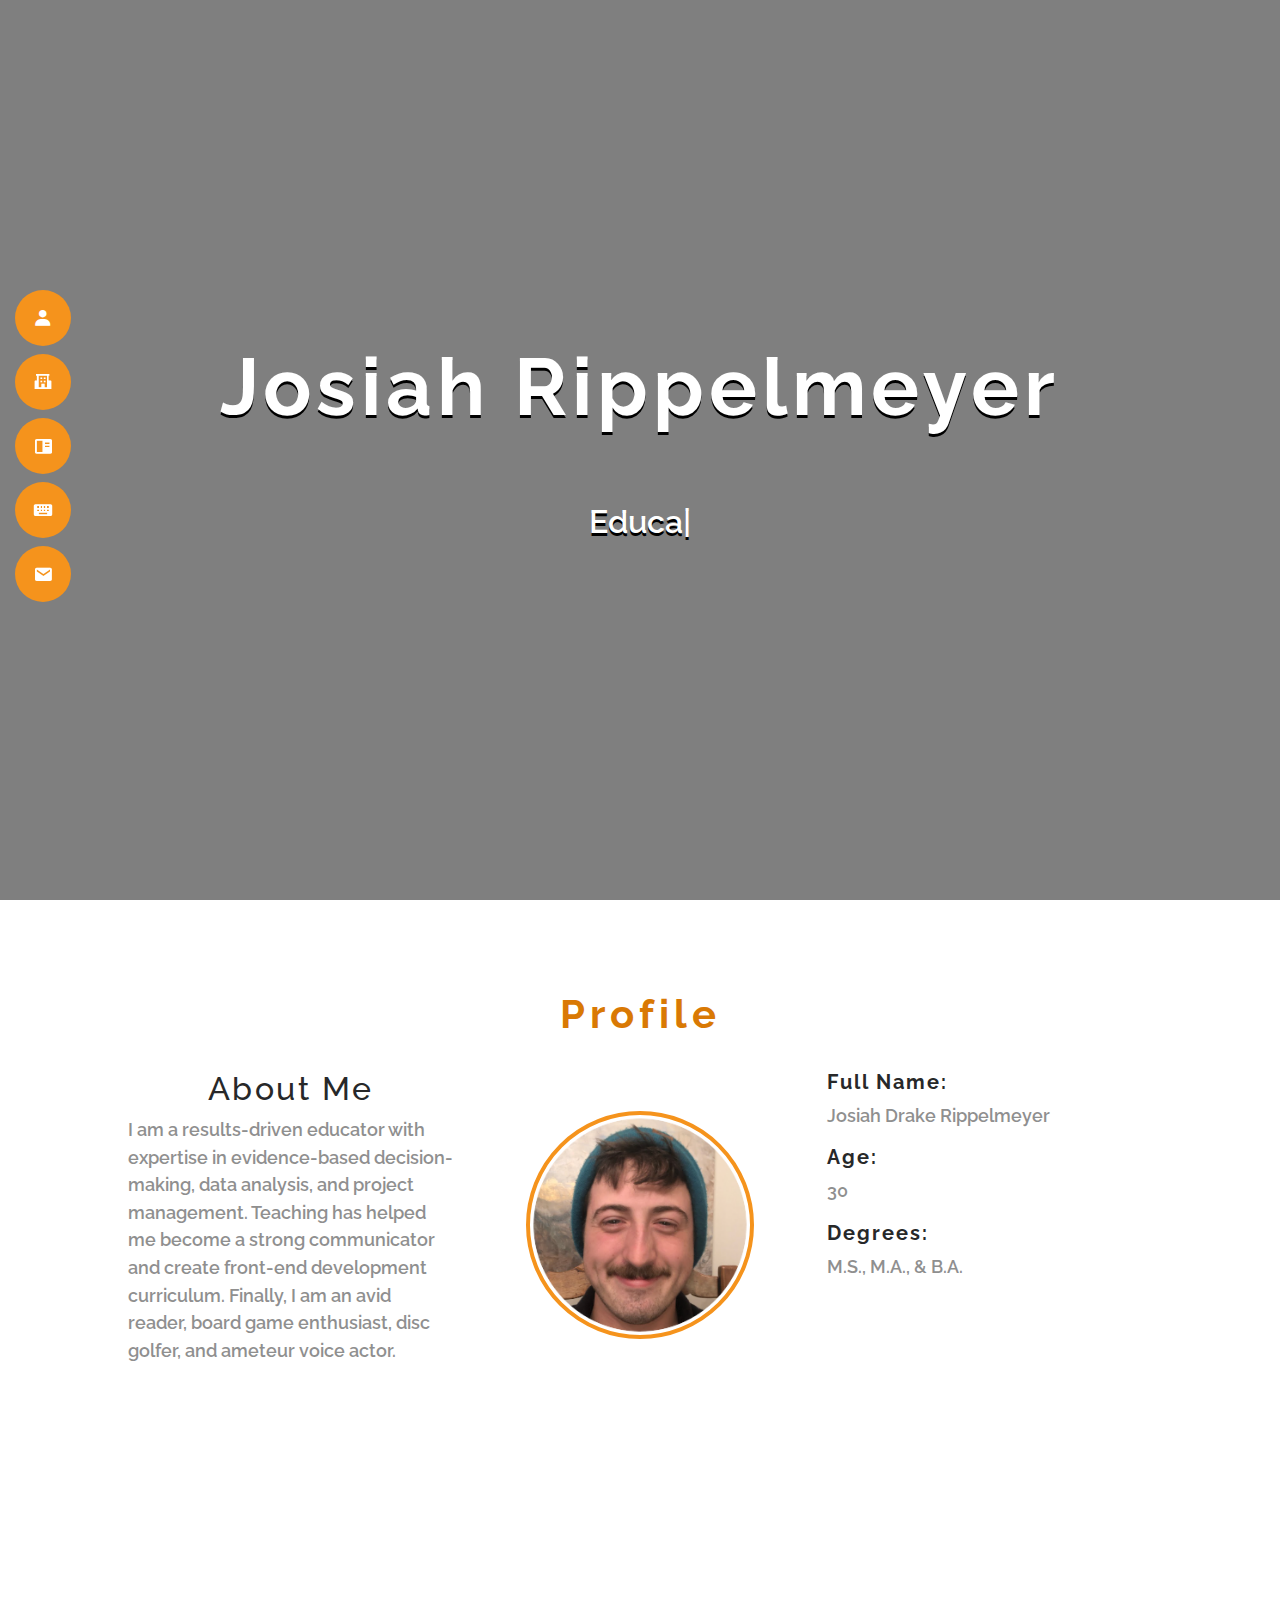
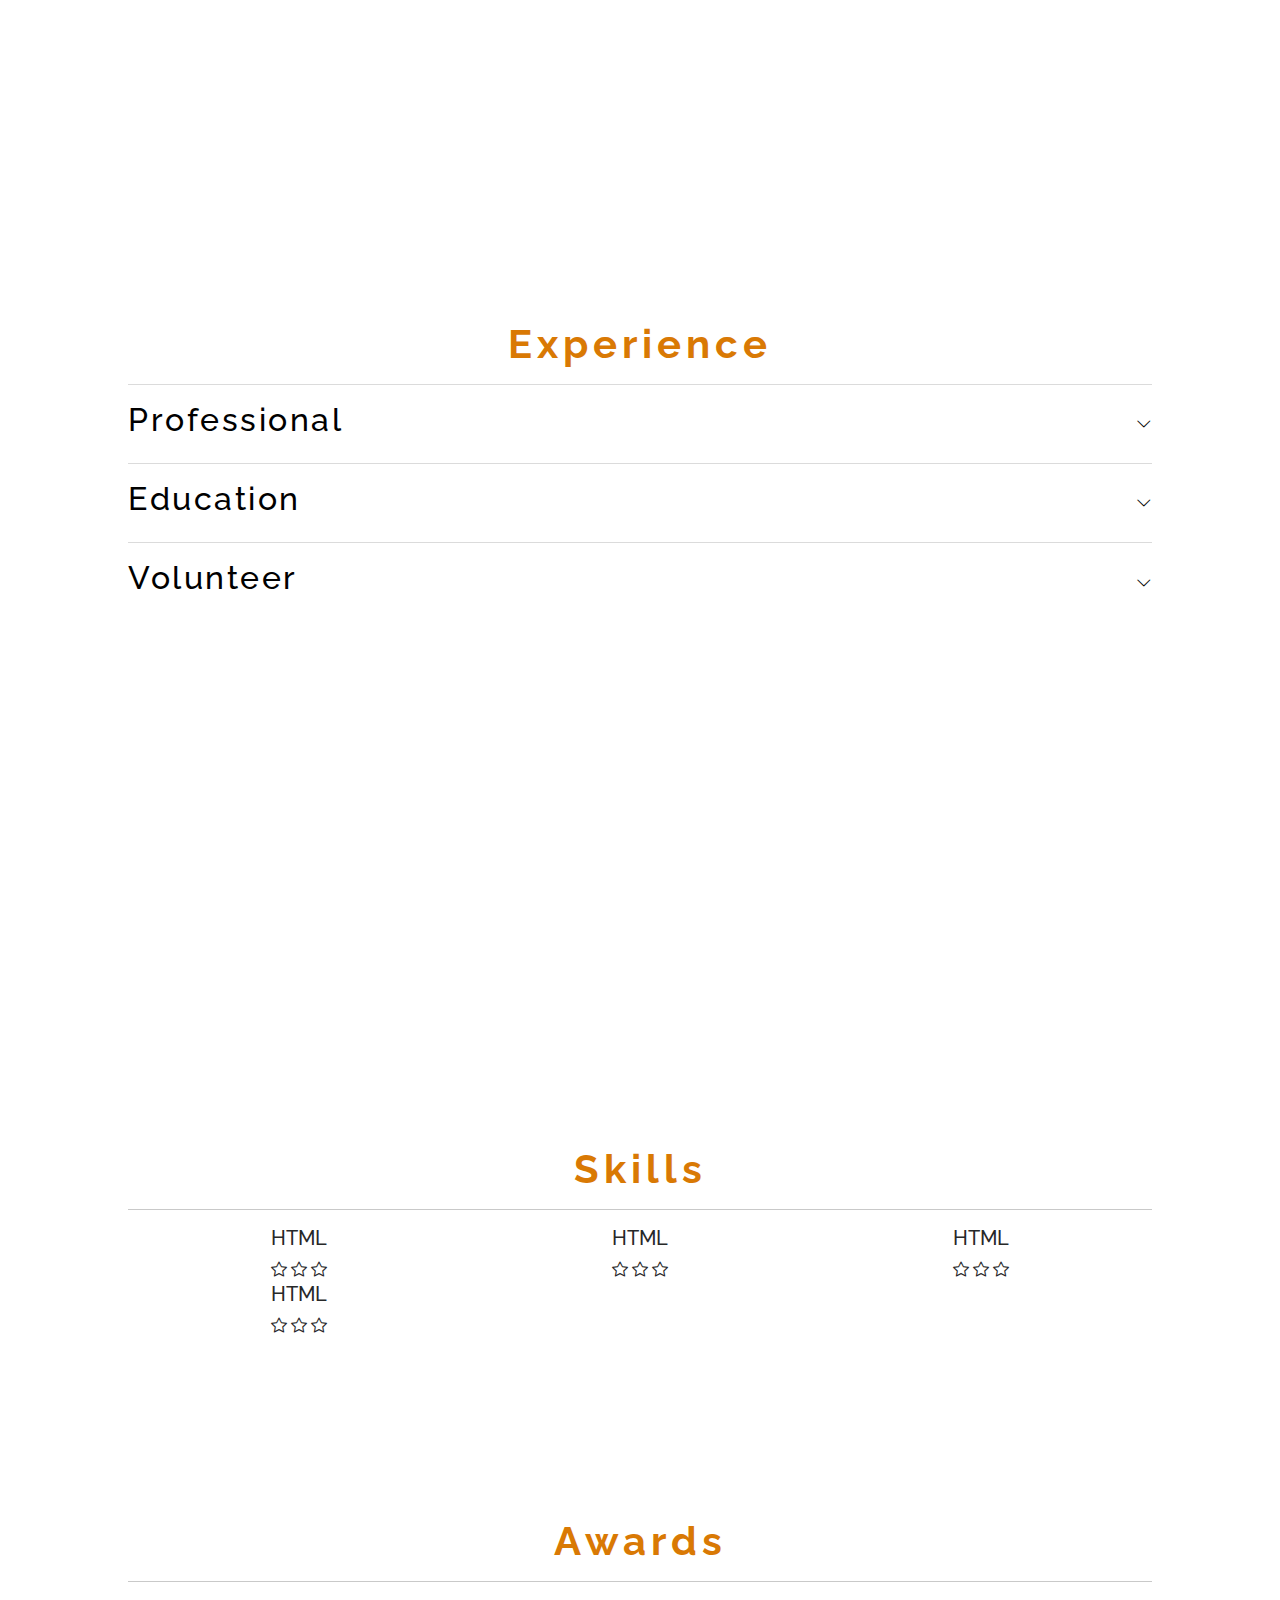
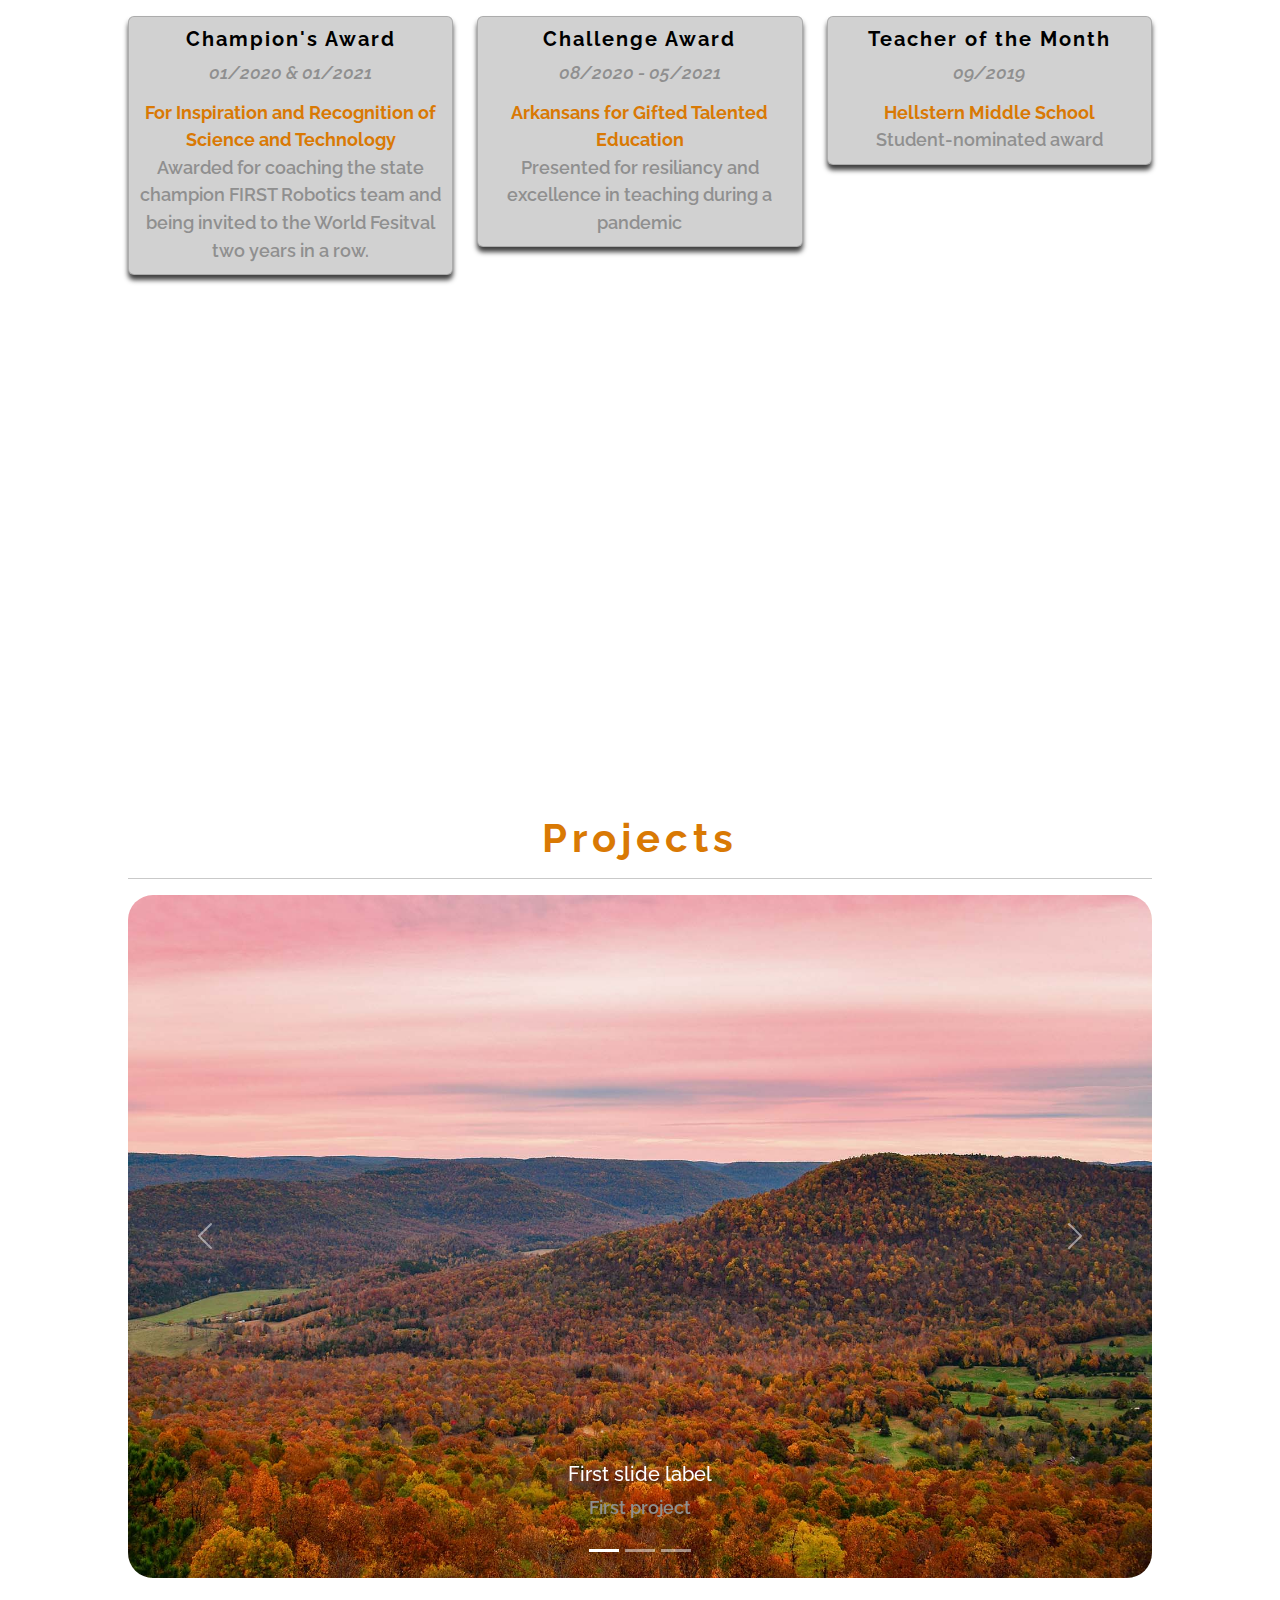
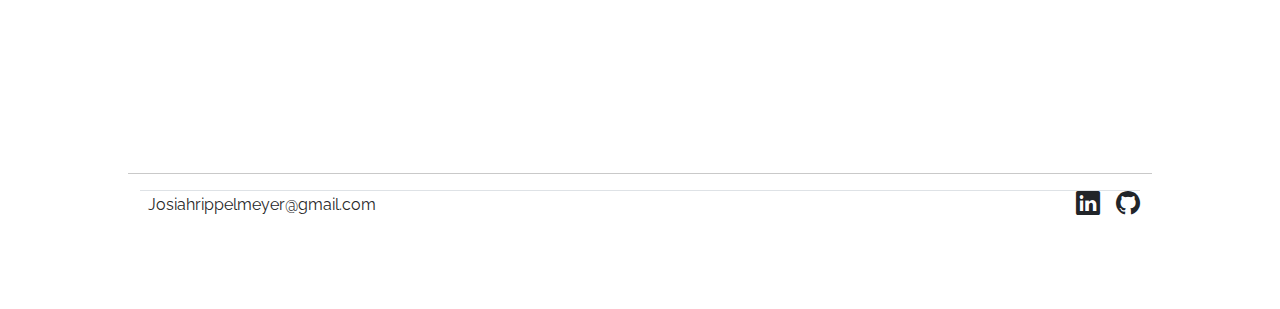
==== commit b46d6159: "fixed awards" ====
--- a/index.html
+++ b/index.html
@@ -366,11 +366,11 @@
 
     <!-- Awards -->
 
-    <div id="awards">
+    <div id="awards" class="text-center">
       <h1 class="text-center">Awards</h1>
       <hr class="w-100" />
-      <div class="container-fluid row text-center">
-        <div class="col col-lg-4 col-md-12 col-sm-12">
+      <div class="row text-center">
+        <div class="col col-lg-4 col-12">
           <div class="card">
             <h4 class="card-title">Champion's Award</h4>
             <p class="card-date">01/2020 & 01/2021</p>
@@ -381,7 +381,7 @@
             </p>
           </div>
         </div>
-        <div class="col col-lg-4 col-md-6 col-sm-12">
+        <div class="col col-lg-4 col-md-6 col-12">
           <div class="card">
             <h4 class="card-title">Challenge Award</h4>
             <p class="card-date">08/2020 - 05/2021</p>
@@ -389,7 +389,7 @@
             <p class="card-text">Presented for resiliancy and excellence in teaching during a pandemic</p>
           </div>
         </div>
-        <div class="col col-lg-4 col-md-6 col-sm-12">
+        <div class="col col-lg-4 col-md-6 col-12">
           <div class="card">
             <h4 class="card-title">Teacher of the Month</h4>
             <p class="card-date">09/2019</p>
--- a/styles.css
+++ b/styles.css
@@ -400,7 +400,7 @@
 /* Experience */
 
 #experience {
-  color: #787878;
+  color: #707070;
 }
 
 .exp-collapse {
@@ -414,7 +414,7 @@
 .card {
   margin-top: 18px;
   box-shadow: 0px 5px 5px #404040;
-  background-color: #b9b9b9;
+  background-color: #d1d1d1;
 }
 
 .card-title {
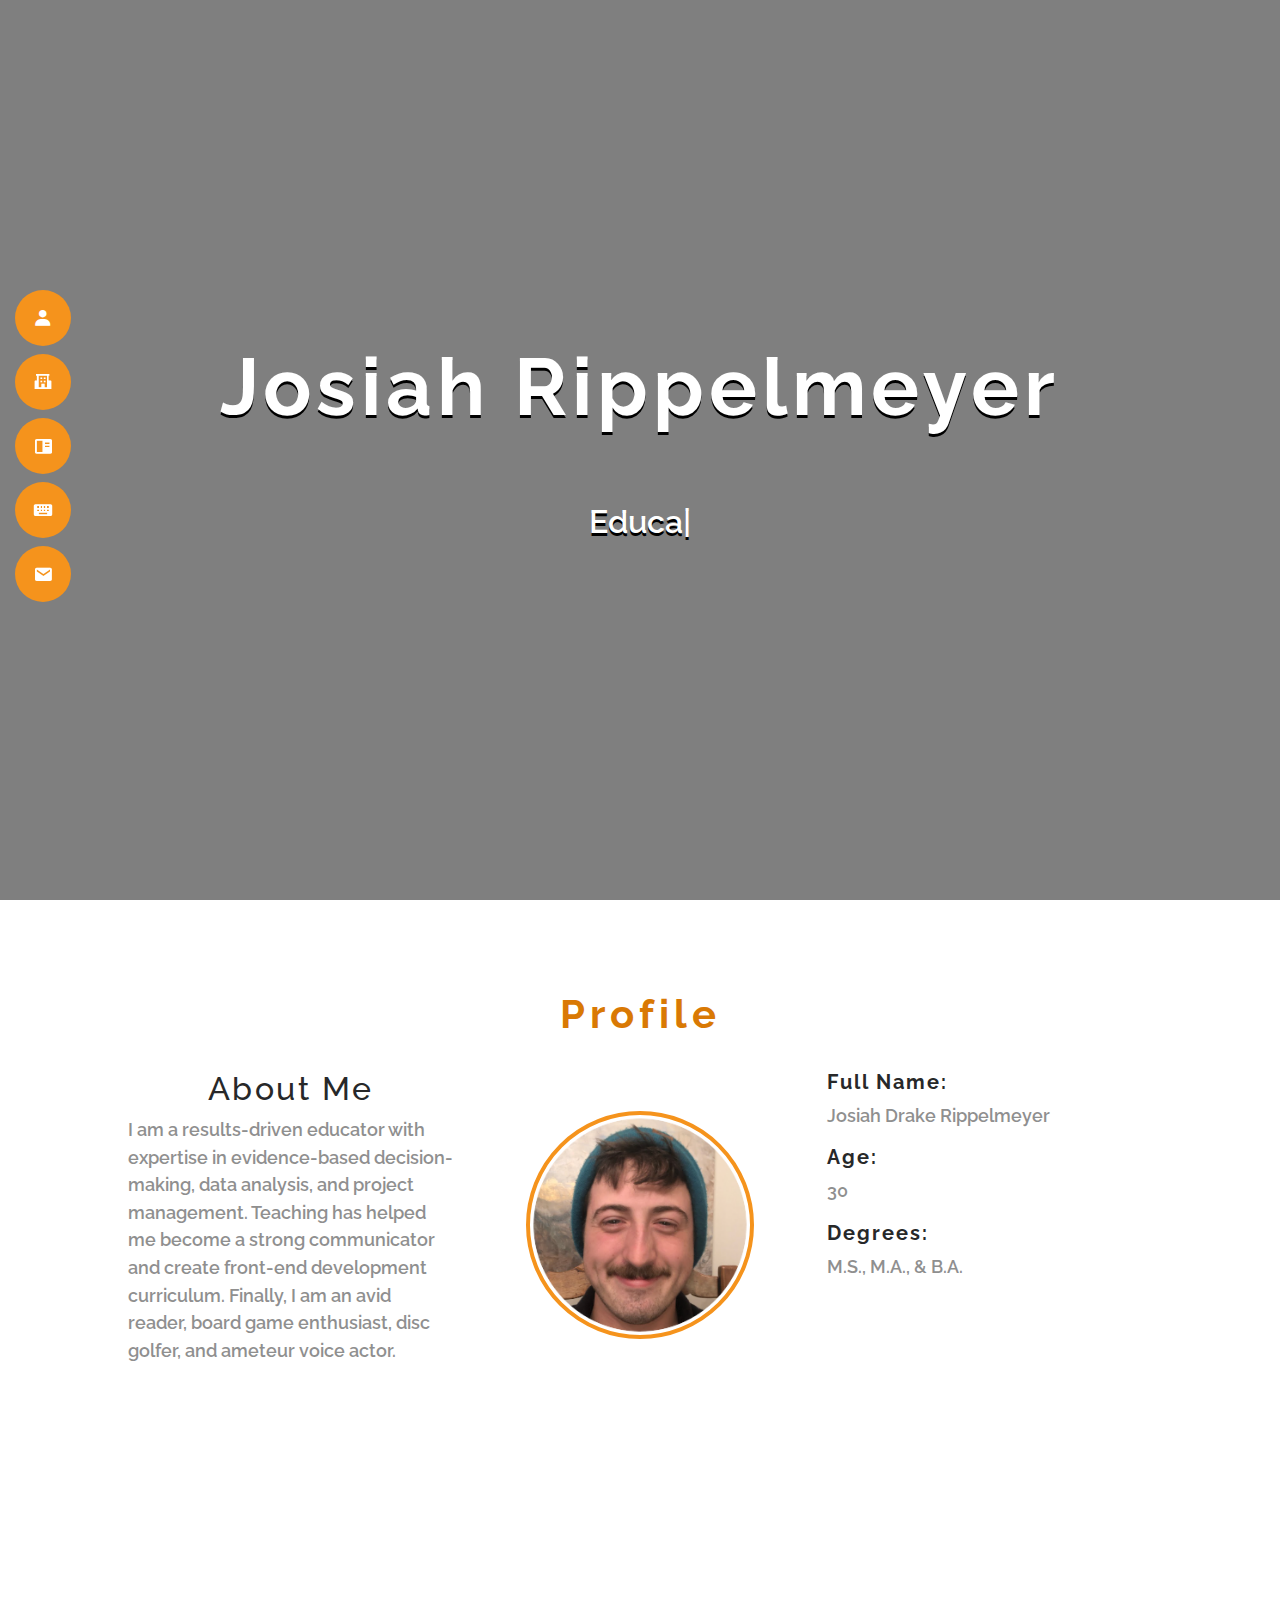
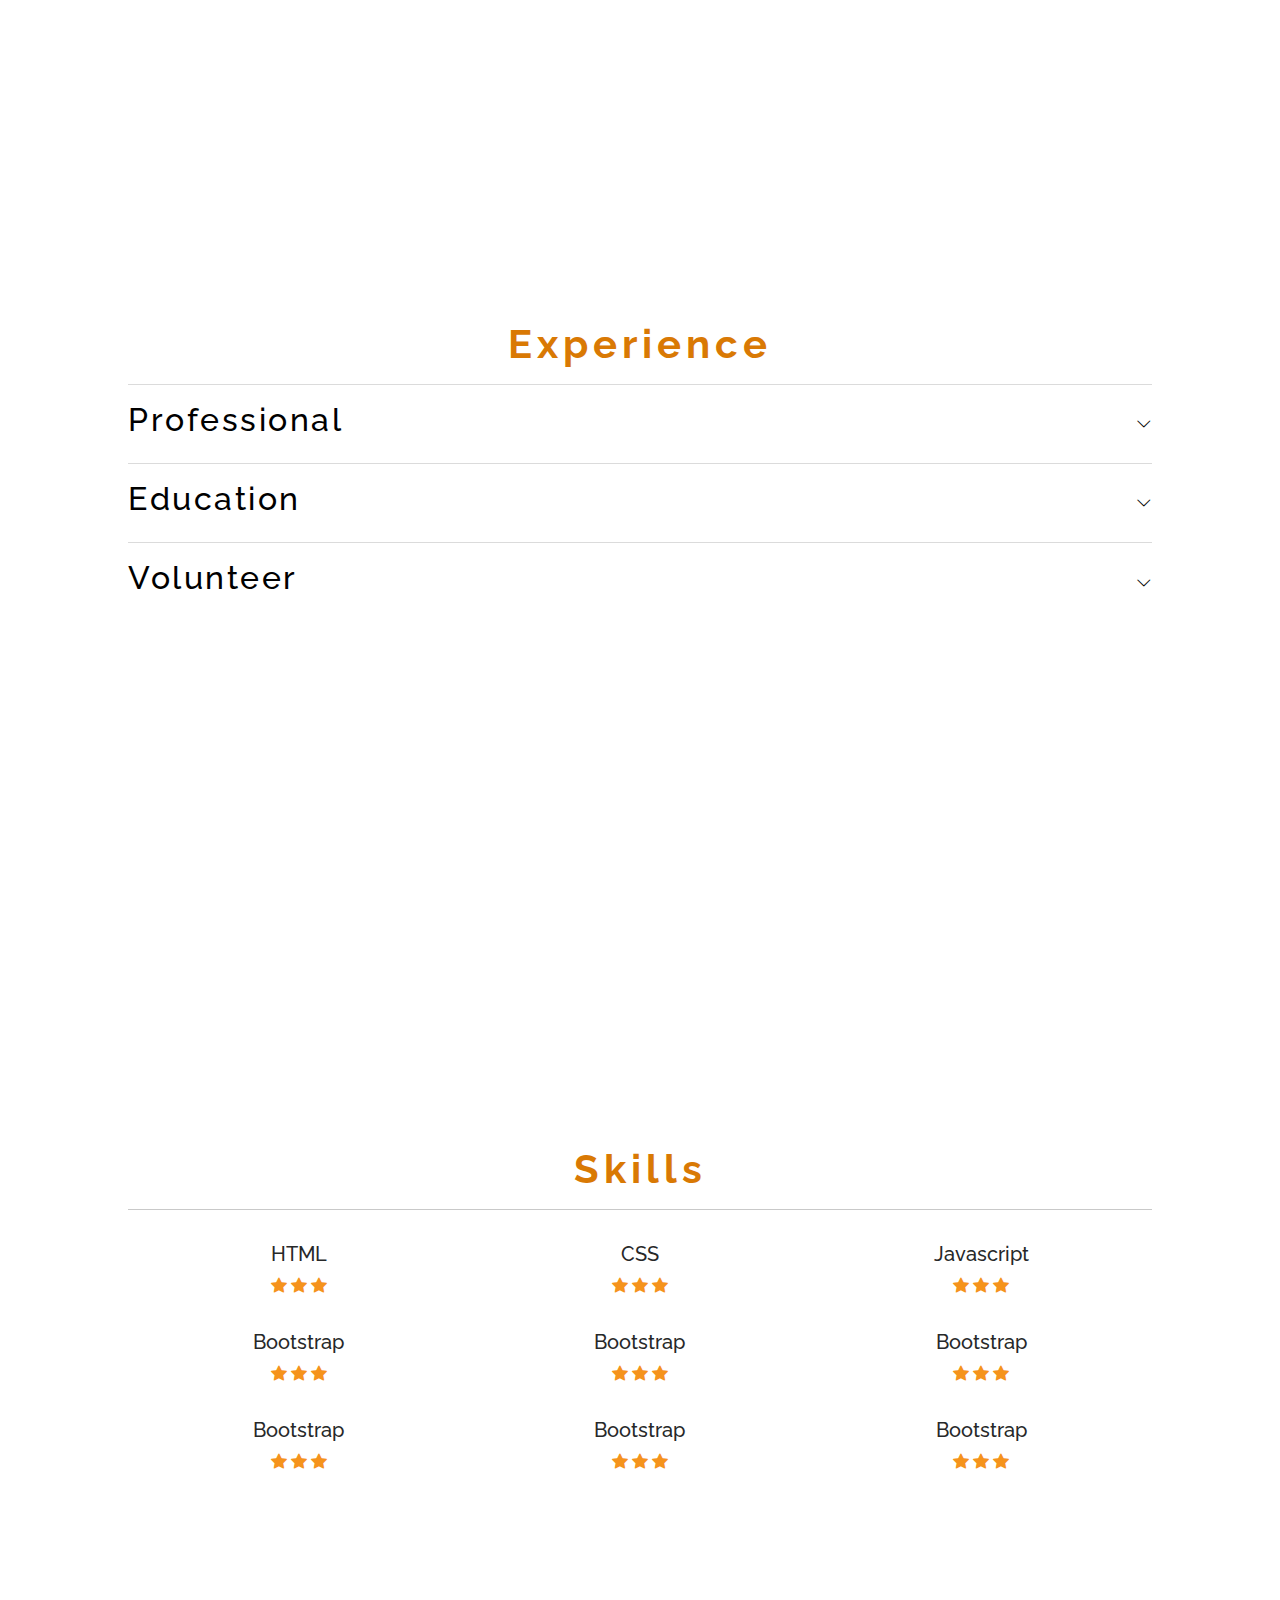
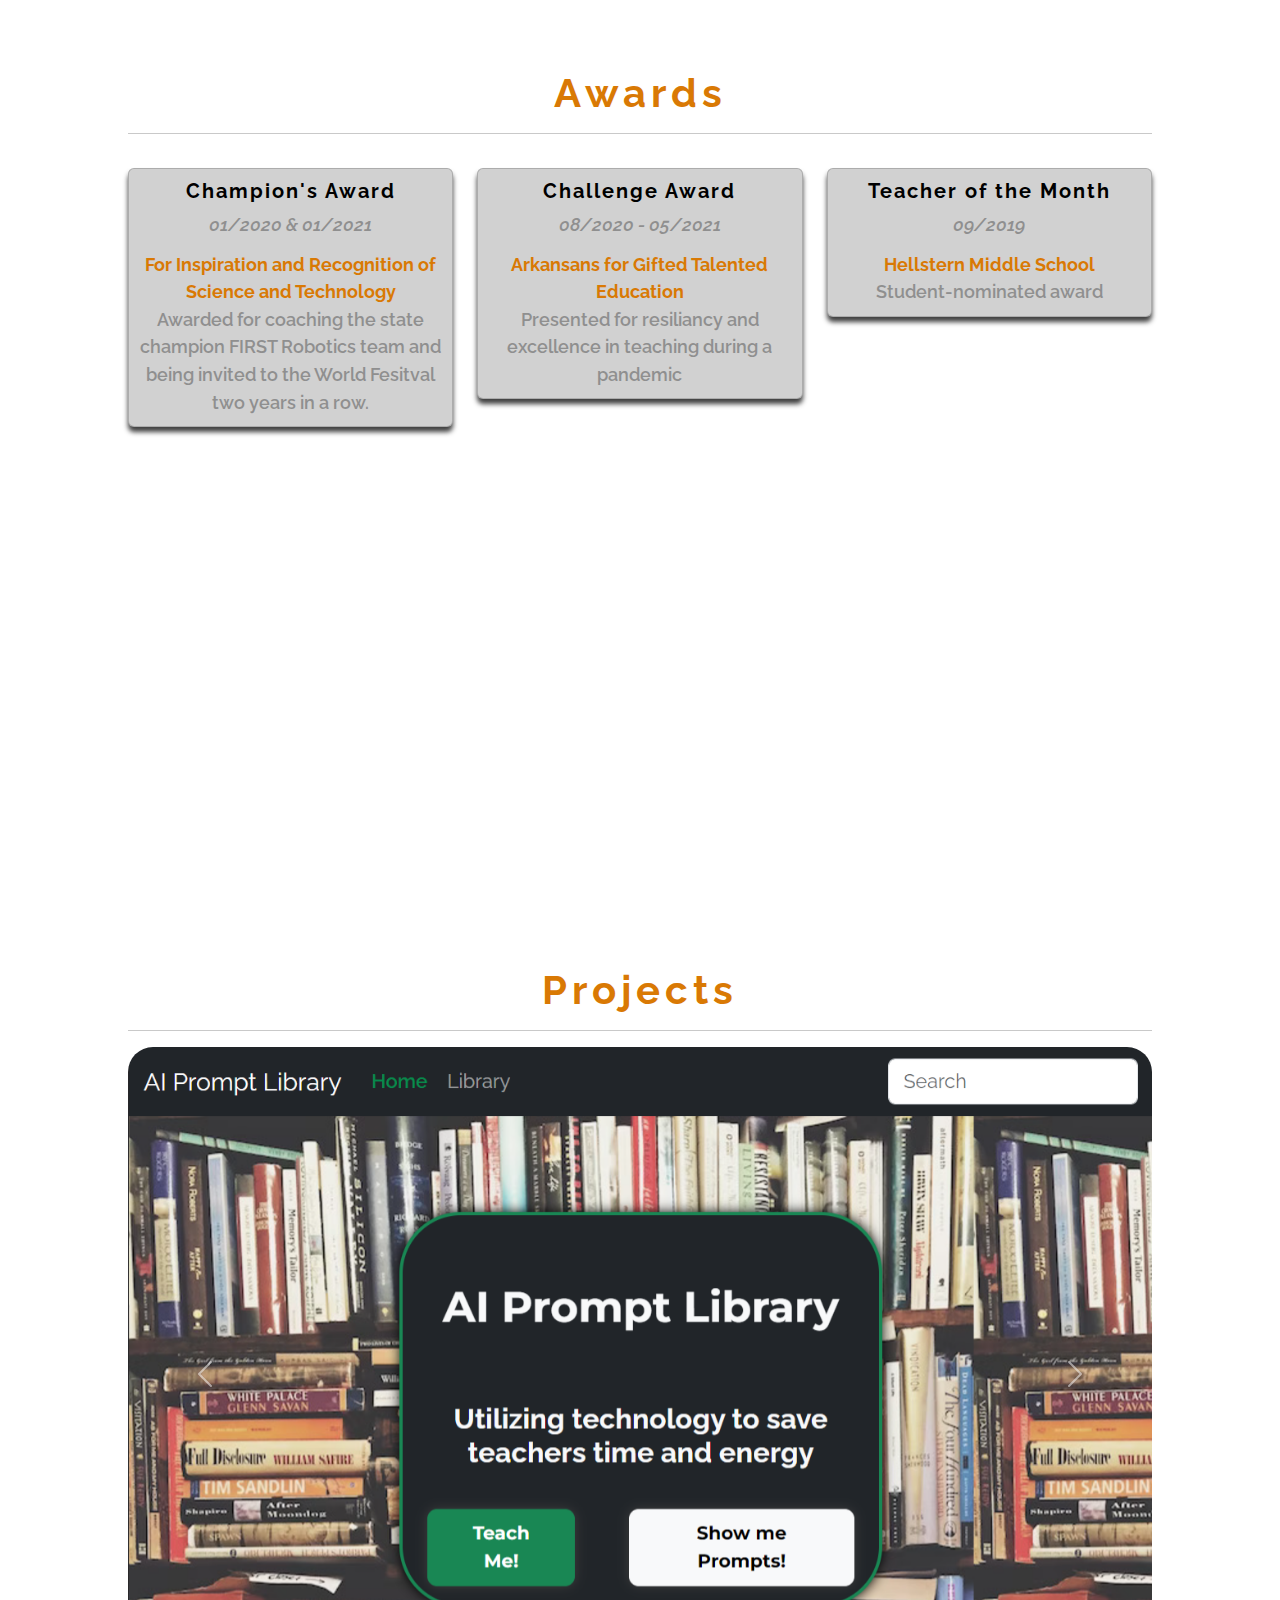
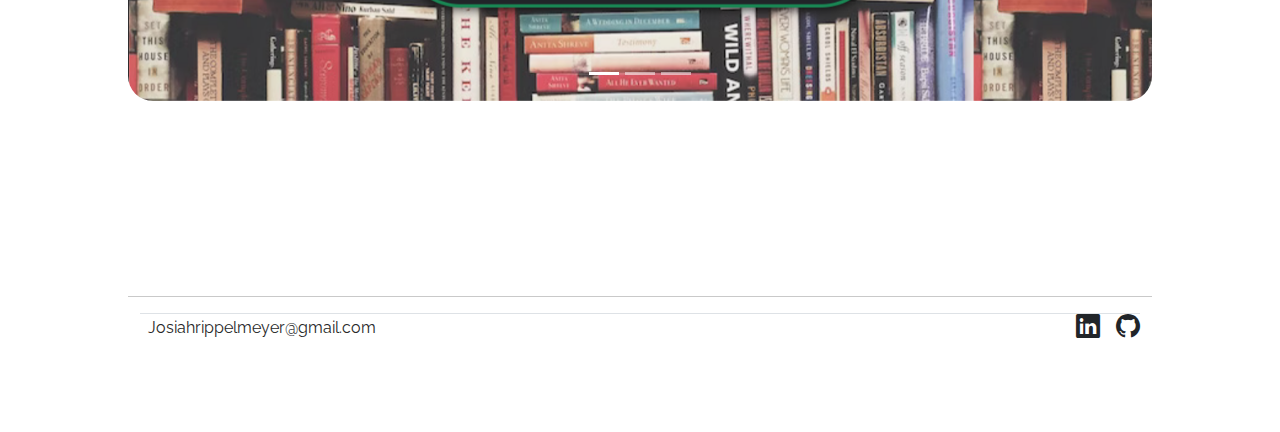
==== commit 03377983: "updating skills/projects" ====
--- a/index.html
+++ b/index.html
@@ -320,43 +320,93 @@
       <hr class="w-100" />
       <div class="container" id="icon-grid">
         <div class="row">
-          <div class="col col-md-4 col-sm-6 d-flex justify-content-center">
-            <div>
-              <h5>HTML</h5>
-              <div>
-                <i class="bi bi-star"></i>
-                <i class="bi bi-star"></i>
-                <i class="bi bi-star"></i>
-              </div>
-            </div>
-          </div>
-          <div class="col col-md-4 col-sm-6 d-flex justify-content-center">
-            <div>
-              <h5>HTML</h5>
-              <div>
-                <i class="bi bi-star"></i>
-                <i class="bi bi-star"></i>
-                <i class="bi bi-star"></i>
-              </div>
-            </div>
-          </div>
-          <div class="col col-md-4 col-sm-6 d-flex justify-content-center">
-            <div>
-              <h5>HTML</h5>
-              <div>
-                <i class="bi bi-star"></i>
-                <i class="bi bi-star"></i>
-                <i class="bi bi-star"></i>
-              </div>
-            </div>
-          </div>
-          <div class="col col-md-4 col-sm-6 d-flex justify-content-center">
-            <div>
-              <h5>HTML</h5>
-              <div>
-                <i class="bi bi-star"></i>
-                <i class="bi bi-star"></i>
-                <i class="bi bi-star"></i>
+          <div class="col col-md-4 col-sm-6 d-flex justify-content-center my-3">
+            <div>
+              <h5 class="text-center">HTML</h5>
+              <div class="text-center">
+                <i class="bi bi-star-fill"></i>
+                <i class="bi bi-star-fill"></i>
+                <i class="bi bi-star-fill"></i>
+              </div>
+            </div>
+          </div>
+          <div class="col col-md-4 col-sm-6 d-flex justify-content-center my-3">
+            <div>
+              <h5 class="text-center">CSS</h5>
+              <div class="text-center">
+                <i class="bi bi-star-fill"></i>
+                <i class="bi bi-star-fill"></i>
+                <i class="bi bi-star-fill"></i>
+              </div>
+            </div>
+          </div>
+          <div class="col col-md-4 col-sm-6 d-flex justify-content-center my-3">
+            <div>
+              <h5 class="text-center">Javascript</h5>
+              <div class="text-center">
+                <i class="bi bi-star-fill"></i>
+                <i class="bi bi-star-fill"></i>
+                <i class="bi bi-star-fill"></i>
+              </div>
+            </div>
+          </div>
+          <div class="col col-md-4 col-sm-6 d-flex justify-content-center my-3">
+            <div>
+              <h5 class="text-center">Bootstrap</h5>
+              <div class="text-center">
+                <i class="bi bi-star-fill"></i>
+                <i class="bi bi-star-fill"></i>
+                <i class="bi bi-star-fill"></i>
+              </div>
+            </div>
+          </div>
+          <div class="col col-md-4 col-sm-6 d-flex justify-content-center my-3">
+            <div>
+              <h5 class="text-center">Bootstrap</h5>
+              <div class="text-center">
+                <i class="bi bi-star-fill"></i>
+                <i class="bi bi-star-fill"></i>
+                <i class="bi bi-star-fill"></i>
+              </div>
+            </div>
+          </div>
+          <div class="col col-md-4 col-sm-6 d-flex justify-content-center my-3">
+            <div>
+              <h5 class="text-center">Bootstrap</h5>
+              <div class="text-center">
+                <i class="bi bi-star-fill"></i>
+                <i class="bi bi-star-fill"></i>
+                <i class="bi bi-star-fill"></i>
+              </div>
+            </div>
+          </div>
+          <div class="col col-md-4 col-sm-6 d-flex justify-content-center my-3">
+            <div>
+              <h5 class="text-center">Bootstrap</h5>
+              <div class="text-center">
+                <i class="bi bi-star-fill"></i>
+                <i class="bi bi-star-fill"></i>
+                <i class="bi bi-star-fill"></i>
+              </div>
+            </div>
+          </div>
+          <div class="col col-md-4 col-sm-6 d-flex justify-content-center my-3">
+            <div>
+              <h5 class="text-center">Bootstrap</h5>
+              <div class="text-center">
+                <i class="bi bi-star-fill"></i>
+                <i class="bi bi-star-fill"></i>
+                <i class="bi bi-star-fill"></i>
+              </div>
+            </div>
+          </div>
+          <div class="col col-md-4 col-sm-6 d-flex justify-content-center my-3">
+            <div>
+              <h5 class="text-center">Bootstrap</h5>
+              <div class="text-center">
+                <i class="bi bi-star-fill"></i>
+                <i class="bi bi-star-fill"></i>
+                <i class="bi bi-star-fill"></i>
               </div>
             </div>
           </div>
@@ -420,11 +470,10 @@
         </div>
         <div class="carousel-inner">
           <div class="carousel-item active">
-            <img src="Imgs/fall-2.jpg" class="d-block w-100" alt="..." />
-            <div class="carousel-caption d-none d-md-block">
-              <h5>First slide label</h5>
-              <p>First project</p>
-            </div>
+            <a href="https://www.aipromptlibrary.org" target="_blank">
+              <img src="Imgs/Screenshot 2023-04-17 140055.png" class="d-block w-100" alt="..." />
+              <div class="carousel-caption d-none d-md-block"></div>
+            </a>
           </div>
           <div class="carousel-item">
             <img src="Imgs/fall-street.webp" class="d-block w-100" alt="..." />
--- a/styles.css
+++ b/styles.css
@@ -451,6 +451,10 @@
   border-radius: 25px;
 }
 
+.bi-star-fill {
+  color: #f5931c;
+}
+
 /* Contact */
 
 .contact-icon {
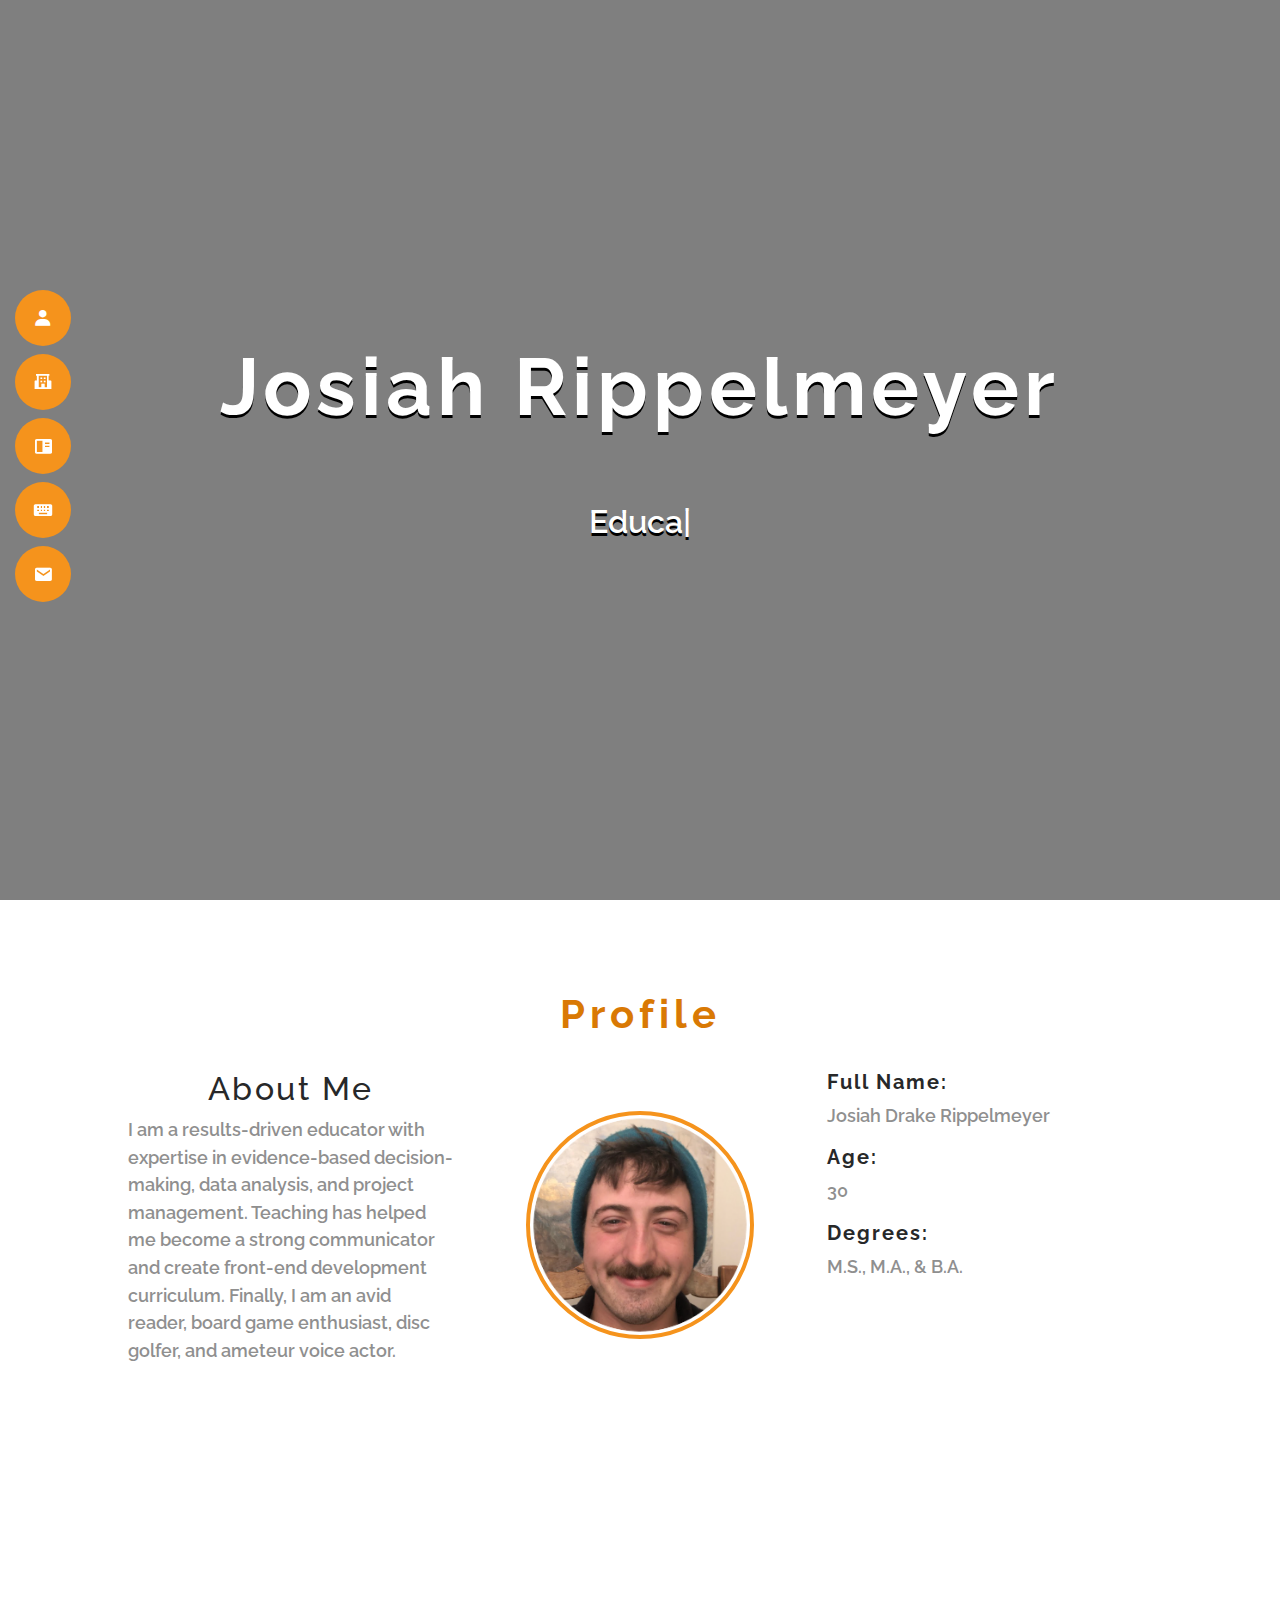
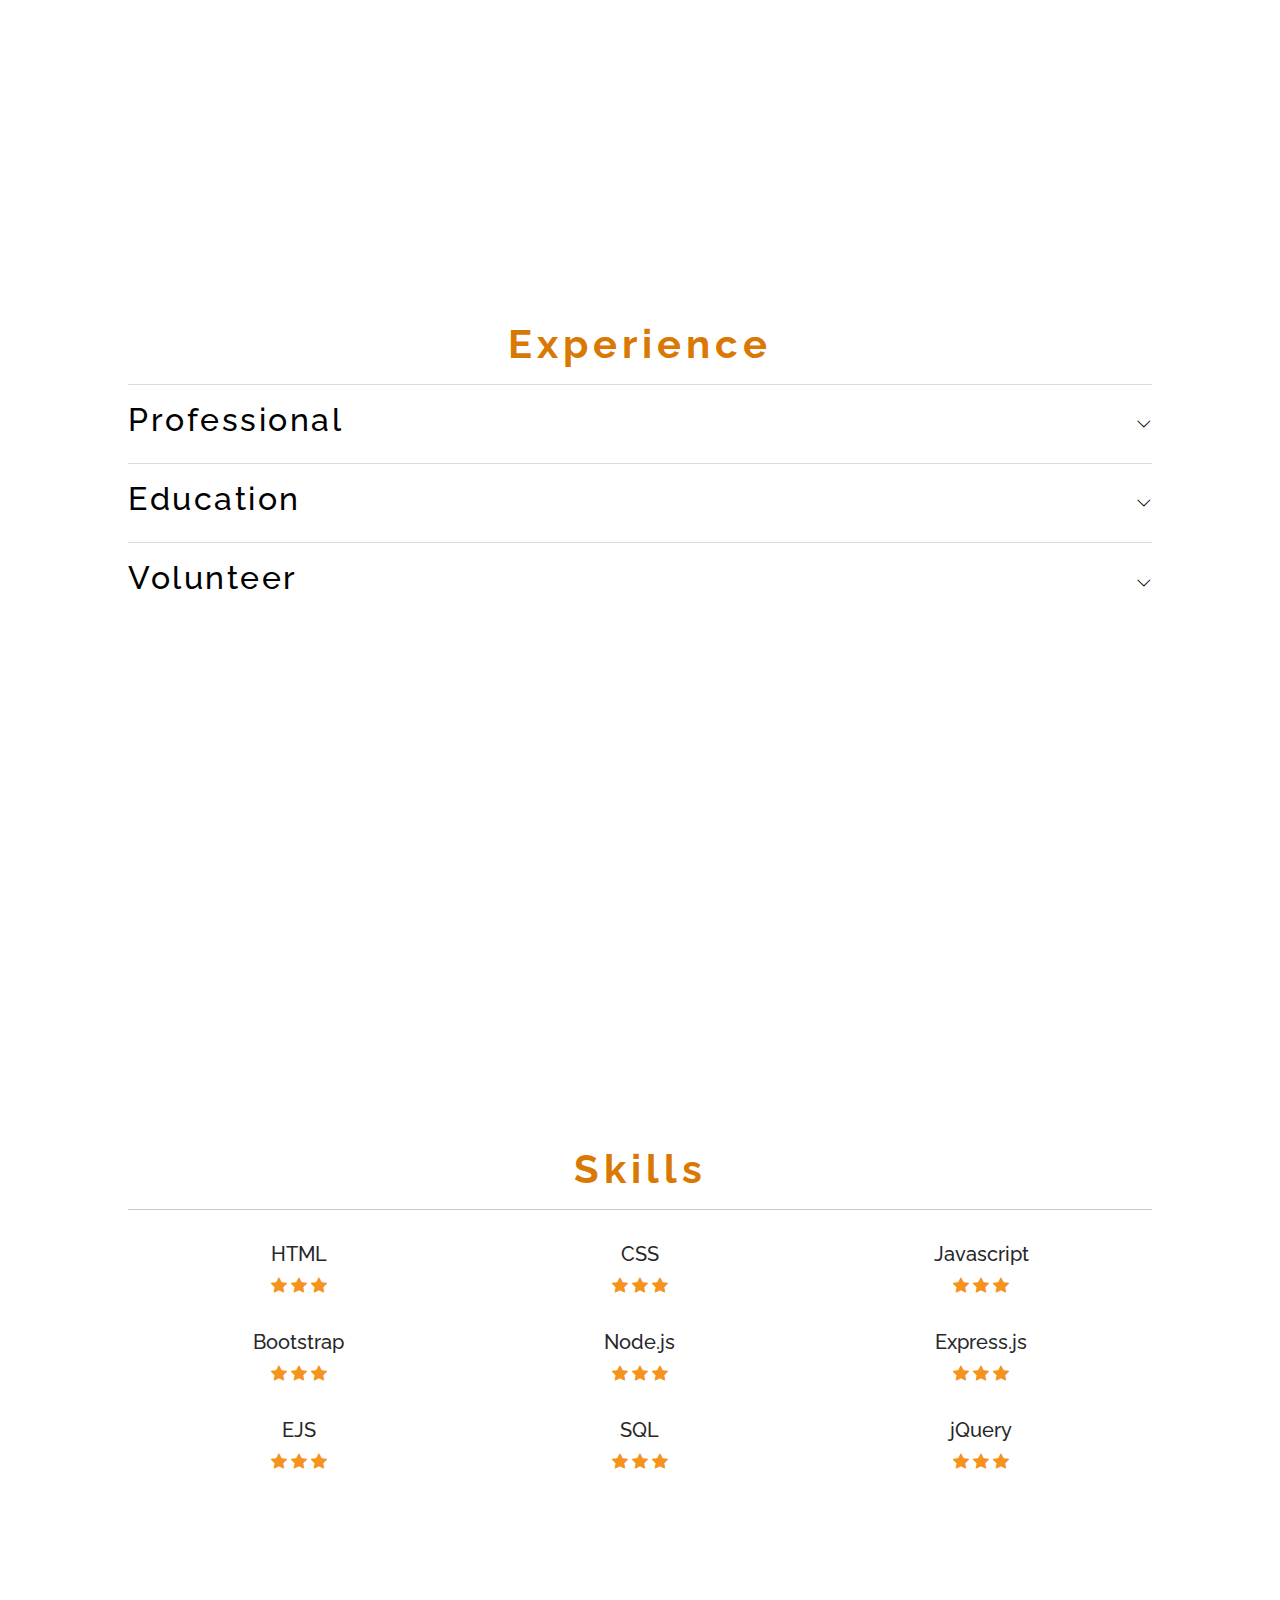
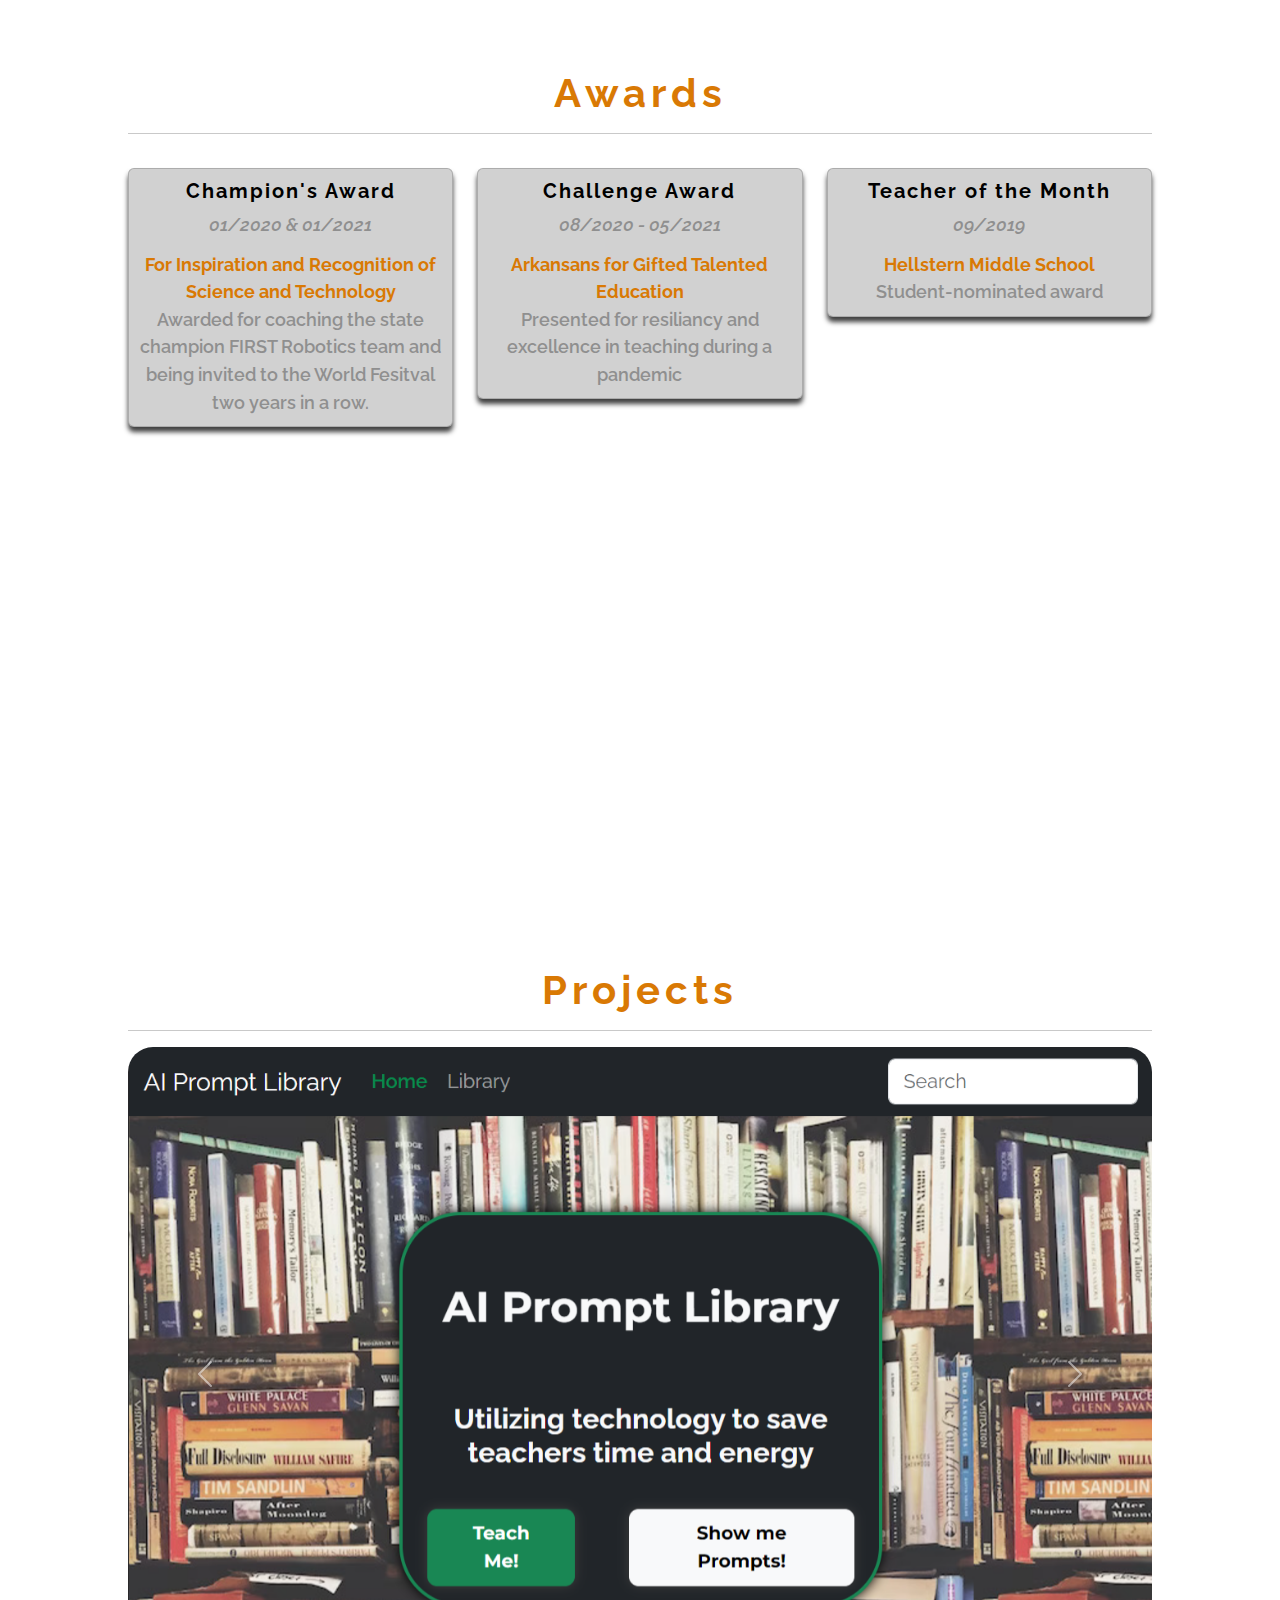
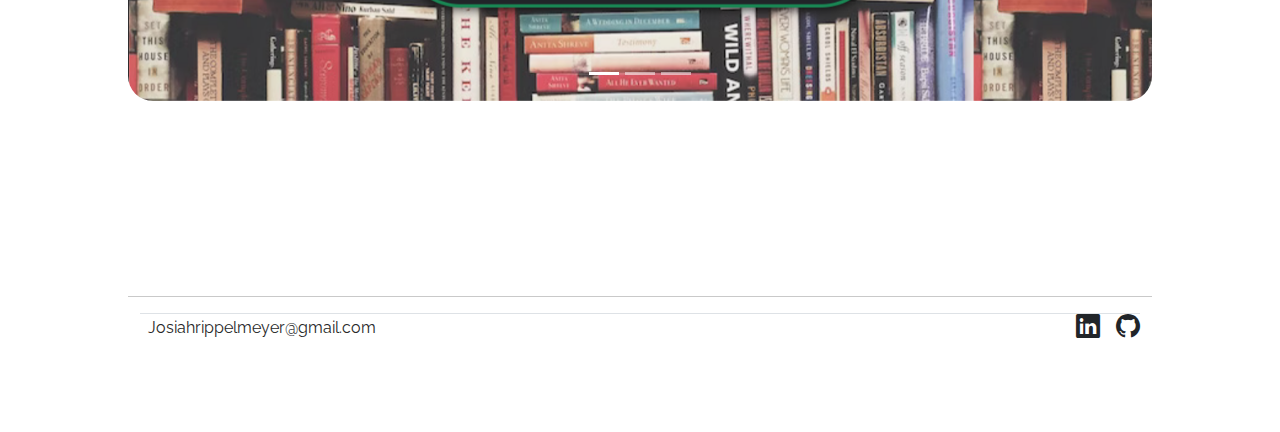
==== commit f725b4b7: "reformat and skill update" ====
--- a/index.html
+++ b/index.html
@@ -1,562 +1,536 @@
 <html>
-  <head>
-    <title>Josiah Rippelmeyer</title>
-    <!--Meta Data-->
-    <meta charset="utf-8" />
-    <meta content="width=device-width, initial-scale=1.0" name="viewport" />
-    <meta content="" name="description" />
-    <meta content="" name="keywords" />
-    <!--Favicons-->
-    <link rel="apple-touch-icon" sizes="180x180" href="favicon/apple-touch-icon.png" />
-    <link rel="icon" type="image/png" sizes="32x32" href="favicon/favicon-32x32.png" />
-    <link rel="icon" type="image/png" sizes="16x16" href="favicon/favicon-16x16.png" />
-    <link rel="manifest" href="favicon/site.webmanifest" />
-    <!--Google Fonts-->
-    <link
-      href="https://fonts.googleapis.com/css?family=Open+Sans:300,300i,400,400i,600,600i,700,700i|Raleway:300,300i,400,400i,500,500i,600,600i,700,700i|Poppins:300,300i,400,400i,500,500i,600,600i,700,700i"
-      rel="stylesheet" />
-    <!-- Vendor CSS Files -->
-    <link href="vendor/bootstrap/css/bootstrap.min.css" rel="stylesheet" />
-    <link href="vendor/bootstrap-icons/bootstrap-icons.css" rel="stylesheet" />
-    <link href="vendor/boxicons/css/boxicons.min.css" rel="stylesheet" />
-    <link href="vendor/glightbox/css/glightbox.min.css" rel="stylesheet" />
-    <link href="vendor/swiper/swiper-bundle.min.css" rel="stylesheet" />
-    <!--CSS link-->
-    <link rel="stylesheet" href="styles.css" />
-  </head>
-
-  <!-- Mobile Nav Button -->
-
-  <!-- <button type="button" class="mobile-nav-toggle d-xl-none"><i class="bi bi-list mobile-nav-toggle"></i></button> -->
-  <div class="mobile-container row w-100">
-    <!-- Top Navigation Menu -->
-    <div class="topnav col container-fluid d-flex justify-content-end">
-      <a href="#" class="mobile-active"></a>
-      <div id="myLinks" class="text-end">
+
+<head>
+  <title>Josiah Rippelmeyer</title>
+  <!--Meta Data-->
+  <meta charset="utf-8" />
+  <meta content="width=device-width, initial-scale=1.0" name="viewport" />
+  <meta content="" name="description" />
+  <meta content="" name="keywords" />
+  <!--Favicons-->
+  <link rel="apple-touch-icon" sizes="180x180" href="favicon/apple-touch-icon.png" />
+  <link rel="icon" type="image/png" sizes="32x32" href="favicon/favicon-32x32.png" />
+  <link rel="icon" type="image/png" sizes="16x16" href="favicon/favicon-16x16.png" />
+  <link rel="manifest" href="favicon/site.webmanifest" />
+  <!--Google Fonts-->
+  <link href="https://fonts.googleapis.com/css?family=Open+Sans:300,300i,400,400i,600,600i,700,700i|Raleway:300,300i,400,400i,500,500i,600,600i,700,700i|Poppins:300,300i,400,400i,500,500i,600,600i,700,700i" rel="stylesheet" />
+  <!-- Vendor CSS Files -->
+  <link href="vendor/bootstrap/css/bootstrap.min.css" rel="stylesheet" />
+  <link href="vendor/bootstrap-icons/bootstrap-icons.css" rel="stylesheet" />
+  <link href="vendor/boxicons/css/boxicons.min.css" rel="stylesheet" />
+  <link href="vendor/glightbox/css/glightbox.min.css" rel="stylesheet" />
+  <link href="vendor/swiper/swiper-bundle.min.css" rel="stylesheet" />
+  <!--CSS link-->
+  <link rel="stylesheet" href="styles.css" />
+</head>
+
+<!-- Mobile Nav Button -->
+
+<!-- <button type="button" class="mobile-nav-toggle d-xl-none"><i class="bi bi-list mobile-nav-toggle"></i></button> -->
+<div class="mobile-container row w-100">
+  <!-- Top Navigation Menu -->
+  <div class="topnav col container-fluid d-flex justify-content-end">
+    <a href="#" class="mobile-active"></a>
+    <div id="myLinks" class="text-end">
+      <br />
+      <a href="#profile" class="mobile-link">Profile</a>
+      <a href="#experience" class="mobile-link">Experience</a>
+      <a href="#skills" class="mobile-link">Skills & Awards</a>
+      <a href="#projects" class="mobile-link">Projects</a>
+      <a href="#contact" class="mobile-link">Contact</a>
+    </div>
+    <a href="javascript:void(0);" class="icon" onclick="myFunction()">
+      <i class="bi bi-list"></i>
+    </a>
+  </div>
+  <!-- End smartphone / tablet look -->
+</div>
+
+<!-- Header -->
+
+<header>
+  <div id="header" class="d-flex flex-column justify-content-start">
+    <nav id="navbar" class="navbar nav-menu">
+      <ul>
+        <li>
+          <a href="#profile" class="nav-link scrollto active">
+            <i class="bx bxs-user"></i>
+            <span>Profile</span>
+          </a>
+        </li>
+        <li>
+          <a href="#experience" class="nav-link scrollto">
+            <i class="bx bxs-school"></i>
+            <span>Experience</span>
+          </a>
+        </li>
+        <li>
+          <a href="#skills" class="nav-link scrollto">
+            <i class="bx bxs-book-content"></i>
+            <span>Skills &amp; Awards</span>
+          </a>
+        </li>
+        <li>
+          <a href="#projects" class="nav-link scrollto">
+            <i class="bx bxs-keyboard"></i>
+            <span>Projects</span>
+          </a>
+        </li>
+        <li>
+          <a href="#contact" class="nav-link scrollto">
+            <i class="bx bxs-envelope"></i>
+            <span>Contact</span>
+          </a>
+        </li>
+      </ul>
+    </nav>
+  </div>
+</header>
+
+<!-- Title -->
+
+<body>
+  <div id="para-1" class="parallax">
+    <div class="banner container-fluid" data-aos="zoom-in" data-aos-delay="100">
+      <h1 id="name">Josiah Rippelmeyer</h1>
+      <p class="typed-box">
+        <span class="typed" data-typed-items="Educator, Developer, Trainer, Designer, Researcher, Prompt Engineer"></span>
+      </p>
+    </div>
+  </div>
+
+  <!-- Profile -->
+
+  <div id="profile" class="text-center">
+    <h1 class="w-100">Profile</h1>
+    <br />
+    <div class="row">
+      <div class="col-lg-4 profile-box">
+        <h3 class="">About Me</h3>
+        <p class="about-me">
+          I am a results-driven educator with expertise in evidence-based decision-making, data analysis, and project
+          management. Teaching has helped me become a strong communicator and create front-end development curriculum.
+          Finally, I am an avid reader, board game enthusiast, disc golfer, and ameteur voice actor.
+        </p>
+      </div>
+      <div class="col-lg-4 profile-box d-flex align-items-center">
+        <img src="Imgs/circle-portrait.png" id="profile-pic" class="m-auto" />
+      </div>
+      <div class="bio col-lg-4 profile-box">
+        <h4>Full Name:</h4>
+        <p>Josiah Drake Rippelmeyer</p>
+        <h4>Age:</h4>
+        <p>30</p>
+        <h4>Degrees:</h4>
+        <p>M.S., M.A., & B.A.</p>
+      </div>
+    </div>
+  </div>
+  <div id="para-2" class="parallax"></div>
+
+  <!-- Experience -->
+
+  <div id="experience">
+    <h1 class="text-center">Experience</h1>
+    <hr class="w-100" />
+    <div class="professsional">
+      <a class="exp-collapse d-flex justify-content-between" data-bs-toggle="collapse" href="#work-collapse" role="button" aria-expanded="false" aria-controls="work-collapse">
+        <h3>Professional</h3>
+        <i class="bi bi-chevron-down align-self-center"></i>
+      </a>
+      <div class="collapse" id="work-collapse">
         <br />
-        <a href="#profile" class="mobile-link">Profile</a>
-        <a href="#experience" class="mobile-link">Experience</a>
-        <a href="#skills" class="mobile-link">Skills & Awards</a>
-        <a href="#projects" class="mobile-link">Projects</a>
-        <a href="#contact" class="mobile-link">Contact</a>
-      </div>
-      <a href="javascript:void(0);" class="icon" onclick="myFunction()">
-        <i class="bi bi-list"></i>
+        <div class="card">
+          <div class="card-body">
+            <h4 class="card-title">Hellstern Middle School</h4>
+            <p><em>08/2020 - Present</em></p>
+            <p class="card-subtitle"><strong>Gifted and Talented Facilitator</strong></p>
+            <ul class="card-text">
+              <li>
+                Raised and managed over $30,000 through grant writing and fundraising to purchase computers, iPads, 3D
+                printers, and other equipment for a new design lab
+              </li>
+              <li>
+                Analyzed qualitative and quantitative data to identify problems, inform key decisions, and meet
+                quarterly goals in student achievement, engagement, and growth
+              </li>
+              <li>
+                Routinely communicated findings and results with supervisors, parents, and community stakeholders
+                through email, newsletters, in-person presentations, and videos
+              </li>
+              <li>
+                Designed and led trainings and professional development opportunities for educators and staff on
+                effective communication strategies, media monitoring, and growing technology tools
+              </li>
+              <li>
+                Incorporated feedback from multiple team members to improve program outcomes and raised our retention
+                rate from 52% to 96%
+              </li>
+              <li>
+                Organized community partnerships with local leaders and professionals (JB Hunt, Walmart, Kimbel,
+                NCREPT, etc.)
+              </li>
+            </ul>
+          </div>
+        </div>
+        <div class="card">
+          <div class="card-body">
+            <h4 class="card-title">Hellstern Middle School</h4>
+            <p><em>08/2018 - 07/2020</em></p>
+            <p class="card-subtitle"><strong>Social Studies Teacher</strong></p>
+            <ul class="card-text">
+              <li>
+                Collaborated with cross-department teams to developed engaging and rigorous curriculum through a
+                variety of mediums to meet state learning standards
+              </li>
+              <li>Routinely assessed efficacy of lessons to allow for data driven decision making.</li>
+            </ul>
+          </div>
+        </div>
+        <div class="card">
+          <div class="card-body">
+            <h4 class="card-title">Shiloh Christian School</h4>
+            <p><em>08/2017 - 07/2018</em></p>
+            <p class="card-subtitle"><strong>English and Social Studies Teacher</strong></p>
+            <ul class="card-text">
+              <li>
+                Redesigned English Language Arts curriculum using research based practices to better fit my audience's
+                specific learning needs
+              </li>
+              <li>Communicated with parents and school stakeholders through a regularly updated website.</li>
+            </ul>
+          </div>
+        </div>
+      </div>
+    </div>
+    <hr class="w-100" />
+    <div class="education">
+      <a class="exp-collapse d-flex justify-content-between" data-bs-toggle="collapse" href="#edu-collapse" role="button" aria-expanded="false" aria-controls="edu-collapse">
+        <h3>Education</h3>
+        <i class="bi bi-chevron-down align-self-center"></i>
       </a>
-    </div>
-    <!-- End smartphone / tablet look -->
-  </div>
-
-  <!-- Header -->
-
-  <header>
-    <div id="header" class="d-flex flex-column justify-content-start">
-      <nav id="navbar" class="navbar nav-menu">
-        <ul>
-          <li>
-            <a href="#profile" class="nav-link scrollto active">
-              <i class="bx bxs-user"></i>
-              <span>Profile</span>
+      <div class="collapse" id="edu-collapse">
+        <div class="card">
+          <div class="card-body">
+            <h4 class="card-title">Arkansas State University</h4>
+            <p class="card-date">08/2019 - 05/2021</p>
+            <p class="card-subtitle">M.S. in Education</p>
+            <ul class="card-text">
+              <li>Major in Gifted, Talented, and Creative Education</li>
+              <li>Gave me tools to manage and facilitate creative projects using data driven strategies</li>
+              <li>
+                Built a gifted education program from the ground up to meet programming standards and success criteria
+              </li>
+            </ul>
+          </div>
+        </div>
+        <div class="card">
+          <div class="card-body">
+            <h4 class="card-title">University of Arkansas</h4>
+            <p class="card-date">2015 - 05 /2016</p>
+            <p class="card-subtitle">M.A. in Teaching</p>
+            <ul class="card-text">
+              <li>Emphasis on effective communication skills through various mediums</li>
+              <li>
+                Gained valuable experience through cross-team collaboration on large-scale, high-stakes projects
+              </li>
+            </ul>
+          </div>
+        </div>
+        <div class="card">
+          <div class="card-body">
+            <h4 class="card-title">University of Arkansas</h4>
+            <p class="card-date">08/2011 - 05/2015</p>
+            <p class="card-subtitle">B.A. in History</p>
+            <ul class="card-text">
+              <li>Developed my personal philosophy of "life-long learning"</li>
+              <li>Honed leadership skills through mentorship roles in social clubs</li>
+              <li>Waited tables to pay for school while maintaining a full ride scholarship</li>
+            </ul>
+          </div>
+        </div>
+      </div>
+    </div>
+    <hr class="w-100" />
+    <div class="volunteer">
+      <a class="exp-collapse d-flex justify-content-between" data-bs-toggle="collapse" href="#volunteer-collapse" role="button" aria-expanded="false" aria-controls="volunteer-collapse">
+        <h3>Volunteer</h3>
+        <i class="bi bi-chevron-down align-self-center"></i>
+      </a>
+      <div id="volunteer-collapse" class="collapse">
+        <div class="card">
+          <div class="card-body">
+            <h4 class="card-title">Food Service Volunteer</h4>
+            <p class="card-date">08/2021 - Present</p>
+            <p class="card-subtitle">Circles NWA</p>
+            <p class="card-text">Cook, serve, and clean for families in poverty seeking upward mobility</p>
+          </div>
+        </div>
+        <div class="card">
+          <div class="card-body">
+            <h4 class="card-title">Program Director</h4>
+            <p class="card-date">08/2017 - 05/2019</p>
+            <p class="card-subtitle">Heroes in Action</p>
+            <p class="card-text">
+              Developed and implemented tutoring curriculum for Marshallese students in Springdale School District
+            </p>
+          </div>
+        </div>
+        <div class="card">
+          <div class="card-body">
+            <h4 class="card-title">Program Coordinator</h4>
+            <p class="card-date">08/2014 - 05/2015</p>
+            <p class="card-subtitle">Men's Leadership Institute</p>
+            <p class="card-text">
+              Assisted in the organization and planning of a leadership conference for college students at the
+              University of Arkansas
+            </p>
+          </div>
+        </div>
+      </div>
+    </div>
+  </div>
+  <div id="para-3" class="parallax"></div>
+
+  <!-- Skills -->
+
+  <div id="skills">
+    <h1 class="text-center">Skills</h1>
+    <hr class="w-100" />
+    <div class="container" id="icon-grid">
+      <div class="row">
+        <div class="col col-md-4 col-sm-6 d-flex justify-content-center my-3">
+          <div>
+            <h5 class="text-center">HTML</h5>
+            <div class="text-center">
+              <i class="bi bi-star-fill"></i>
+              <i class="bi bi-star-fill"></i>
+              <i class="bi bi-star-fill"></i>
+            </div>
+          </div>
+        </div>
+        <div class="col col-md-4 col-sm-6 d-flex justify-content-center my-3">
+          <div>
+            <h5 class="text-center">CSS</h5>
+            <div class="text-center">
+              <i class="bi bi-star-fill"></i>
+              <i class="bi bi-star-fill"></i>
+              <i class="bi bi-star-fill"></i>
+            </div>
+          </div>
+        </div>
+        <div class="col col-md-4 col-sm-6 d-flex justify-content-center my-3">
+          <div>
+            <h5 class="text-center">Javascript</h5>
+            <div class="text-center">
+              <i class="bi bi-star-fill"></i>
+              <i class="bi bi-star-fill"></i>
+              <i class="bi bi-star-fill"></i>
+            </div>
+          </div>
+        </div>
+        <div class="col col-md-4 col-sm-6 d-flex justify-content-center my-3">
+          <div>
+            <h5 class="text-center">Bootstrap</h5>
+            <div class="text-center">
+              <i class="bi bi-star-fill"></i>
+              <i class="bi bi-star-fill"></i>
+              <i class="bi bi-star-fill"></i>
+            </div>
+          </div>
+        </div>
+        <div class="col col-md-4 col-sm-6 d-flex justify-content-center my-3">
+          <div>
+            <h5 class="text-center">Node.js</h5>
+            <div class="text-center">
+              <i class="bi bi-star-fill"></i>
+              <i class="bi bi-star-fill"></i>
+              <i class="bi bi-star-fill"></i>
+            </div>
+          </div>
+        </div>
+        <div class="col col-md-4 col-sm-6 d-flex justify-content-center my-3">
+          <div>
+            <h5 class="text-center">Express.js</h5>
+            <div class="text-center">
+              <i class="bi bi-star-fill"></i>
+              <i class="bi bi-star-fill"></i>
+              <i class="bi bi-star-fill"></i>
+            </div>
+          </div>
+        </div>
+        <div class="col col-md-4 col-sm-6 d-flex justify-content-center my-3">
+          <div>
+            <h5 class="text-center">EJS</h5>
+            <div class="text-center">
+              <i class="bi bi-star-fill"></i>
+              <i class="bi bi-star-fill"></i>
+              <i class="bi bi-star-fill"></i>
+            </div>
+          </div>
+        </div>
+        <div class="col col-md-4 col-sm-6 d-flex justify-content-center my-3">
+          <div>
+            <h5 class="text-center">SQL</h5>
+            <div class="text-center">
+              <i class="bi bi-star-fill"></i>
+              <i class="bi bi-star-fill"></i>
+              <i class="bi bi-star-fill"></i>
+            </div>
+          </div>
+        </div>
+        <div class="col col-md-4 col-sm-6 d-flex justify-content-center my-3">
+          <div>
+            <h5 class="text-center">jQuery</h5>
+            <div class="text-center">
+              <i class="bi bi-star-fill"></i>
+              <i class="bi bi-star-fill"></i>
+              <i class="bi bi-star-fill"></i>
+            </div>
+          </div>
+        </div>
+      </div>
+    </div>
+  </div>
+
+  <!-- Awards -->
+
+  <div id="awards" class="text-center">
+    <h1 class="text-center">Awards</h1>
+    <hr class="w-100" />
+    <div class="row text-center">
+      <div class="col col-lg-4 col-12">
+        <div class="card">
+          <h4 class="card-title">Champion's Award</h4>
+          <p class="card-date">01/2020 & 01/2021</p>
+          <p class="card-subtitle">For Inspiration and Recognition of Science and Technology</p>
+          <p class="card-text">
+            Awarded for coaching the state champion FIRST Robotics team and being invited to the World Fesitval two
+            years in a row.
+          </p>
+        </div>
+      </div>
+      <div class="col col-lg-4 col-md-6 col-12">
+        <div class="card">
+          <h4 class="card-title">Challenge Award</h4>
+          <p class="card-date">08/2020 - 05/2021</p>
+          <p class="card-subtitle">Arkansans for Gifted Talented Education</p>
+          <p class="card-text">Presented for resiliancy and excellence in teaching during a pandemic</p>
+        </div>
+      </div>
+      <div class="col col-lg-4 col-md-6 col-12">
+        <div class="card">
+          <h4 class="card-title">Teacher of the Month</h4>
+          <p class="card-date">09/2019</p>
+          <p class="card-subtitle">Hellstern Middle School</p>
+          <p class="card-text">Student-nominated award</p>
+        </div>
+      </div>
+    </div>
+  </div>
+
+  <!-- Projects -->
+
+  <div id="para-4" class="parallax"></div>
+  <div id="projects">
+    <h1 class="text-center">Projects</h1>
+    <hr class="w-100" />
+    <div id="carousel" class="carousel slide text-dark" data-bs-ride="carousel">
+      <div class="carousel-indicators">
+        <button type="button" data-bs-target="#carousel" data-bs-slide-to="0" class="active" aria-current="true" aria-label="Slide 1"></button>
+        <button type="button" data-bs-target="#carousel" data-bs-slide-to="1" aria-label="Slide 2"></button>
+        <button type="button" data-bs-target="#carousel" data-bs-slide-to="2" aria-label="Slide 3"></button>
+      </div>
+      <div class="carousel-inner">
+        <div class="carousel-item active">
+          <a href="https://www.aipromptlibrary.org" target="_blank">
+            <img src="Imgs/Screenshot 2023-04-17 140055.png" class="d-block w-100" alt="..." />
+            <div class="carousel-caption d-none d-md-block"></div>
+          </a>
+        </div>
+        <div class="carousel-item">
+          <img src="Imgs/fall-street.webp" class="d-block w-100" alt="..." />
+          <div class="carousel-caption d-none d-md-block">
+            <h5>Second slide label</h5>
+            <p>Some representative placeholder content for the second slide.</p>
+          </div>
+        </div>
+        <div class="carousel-item">
+          <img src="Imgs/oldmain.jpg" class="d-block w-100" alt="..." />
+          <div class="carousel-caption d-none d-md-block">
+            <h5>Third slide label</h5>
+            <p>Some representative placeholder content for the third slide.</p>
+          </div>
+        </div>
+      </div>
+      <button class="carousel-control-prev" type="button" data-bs-target="#carousel" data-bs-slide="prev">
+        <span class="carousel-control-prev-icon" aria-hidden="true"></span>
+        <span class="visually-hidden">Previous</span>
+      </button>
+      <button class="carousel-control-next" type="button" data-bs-target="#carousel" data-bs-slide="next">
+        <span class="carousel-control-next-icon" aria-hidden="true"></span>
+        <span class="visually-hidden">Next</span>
+      </button>
+    </div>
+  </div>
+
+  <!-- Contact -->
+
+  <div id="contact">
+    <hr class="w-100" />
+    <div class="container">
+      <footer class="d-flex flex-wrap justify-content-between align-items-center border-top">
+        <div class="col-md-4 d-flex align-items-center">
+          <a href="/" class="mb-3 me-2 mb-md-0 text-body-secondary text-decoration-none lh-1"></a>
+          <span class="mb-3 mb-md-0 text-body-secondary">Josiahrippelmeyer@gmail.com</span>
+        </div>
+        <ul class="nav col-md-4 justify-content-end list-unstyled d-flex">
+          <li class="ms-3">
+            <a class="text-body-secondary" href="www.linkedin.com/in/josiah-rippelmeyer">
+              <i class="contact-icon text-dark bi bi-linkedin"></i>
             </a>
           </li>
-          <li>
-            <a href="#experience" class="nav-link scrollto">
-              <i class="bx bxs-school"></i>
-              <span>Experience</span>
-            </a>
-          </li>
-          <li>
-            <a href="#skills" class="nav-link scrollto">
-              <i class="bx bxs-book-content"></i>
-              <span>Skills &amp; Awards</span>
-            </a>
-          </li>
-          <li>
-            <a href="#projects" class="nav-link scrollto">
-              <i class="bx bxs-keyboard"></i>
-              <span>Projects</span>
-            </a>
-          </li>
-          <li>
-            <a href="#contact" class="nav-link scrollto">
-              <i class="bx bxs-envelope"></i>
-              <span>Contact</span>
+          <li class="ms-3">
+            <a class="text-body-secondary" href="https://github.com/josiahrippelmeyer">
+              <i class="contact-icon text-dark bi bi-github"></i>
             </a>
           </li>
         </ul>
-      </nav>
-    </div>
-  </header>
-
-  <!-- Title -->
-
-  <body>
-    <div id="para-1" class="parallax">
-      <div class="banner container-fluid" data-aos="zoom-in" data-aos-delay="100">
-        <h1 id="name">Josiah Rippelmeyer</h1>
-        <p class="typed-box">
-          <span
-            class="typed"
-            data-typed-items="Educator, Developer, Trainer, Designer, Researcher, Prompt Engineer"></span>
-        </p>
-      </div>
-    </div>
-
-    <!-- Profile -->
-
-    <div id="profile" class="text-center">
-      <h1 class="w-100">Profile</h1>
-      <br />
-      <div class="row">
-        <div class="col-lg-4 profile-box">
-          <h3 class="">About Me</h3>
-          <p class="about-me">
-            I am a results-driven educator with expertise in evidence-based decision-making, data analysis, and project
-            management. Teaching has helped me become a strong communicator and create front-end development curriculum.
-            Finally, I am an avid reader, board game enthusiast, disc golfer, and ameteur voice actor.
-          </p>
-        </div>
-        <div class="col-lg-4 profile-box d-flex align-items-center">
-          <img src="Imgs/circle-portrait.png" id="profile-pic" class="m-auto" />
-        </div>
-        <div class="bio col-lg-4 profile-box">
-          <h4>Full Name:</h4>
-          <p>Josiah Drake Rippelmeyer</p>
-          <h4>Age:</h4>
-          <p>30</p>
-          <h4>Degrees:</h4>
-          <p>M.S., M.A., & B.A.</p>
-        </div>
-      </div>
-    </div>
-    <div id="para-2" class="parallax"></div>
-
-    <!-- Experience -->
-
-    <div id="experience">
-      <h1 class="text-center">Experience</h1>
-      <hr class="w-100" />
-      <div class="professsional">
-        <a
-          class="exp-collapse d-flex justify-content-between"
-          data-bs-toggle="collapse"
-          href="#work-collapse"
-          role="button"
-          aria-expanded="false"
-          aria-controls="work-collapse">
-          <h3>Professional</h3>
-          <i class="bi bi-chevron-down align-self-center"></i>
-        </a>
-        <div class="collapse" id="work-collapse">
-          <br />
-          <div class="card">
-            <div class="card-body">
-              <h4 class="card-title">Hellstern Middle School</h4>
-              <p><em>08/2020 - Present</em></p>
-              <p class="card-subtitle"><strong>Gifted and Talented Facilitator</strong></p>
-              <ul class="card-text">
-                <li>
-                  Raised and managed over $30,000 through grant writing and fundraising to purchase computers, iPads, 3D
-                  printers, and other equipment for a new design lab
-                </li>
-                <li>
-                  Analyzed qualitative and quantitative data to identify problems, inform key decisions, and meet
-                  quarterly goals in student achievement, engagement, and growth
-                </li>
-                <li>
-                  Routinely communicated findings and results with supervisors, parents, and community stakeholders
-                  through email, newsletters, in-person presentations, and videos
-                </li>
-                <li>
-                  Designed and led trainings and professional development opportunities for educators and staff on
-                  effective communication strategies, media monitoring, and growing technology tools
-                </li>
-                <li>
-                  Incorporated feedback from multiple team members to improve program outcomes and raised our retention
-                  rate from 52% to 96%
-                </li>
-                <li>
-                  Organized community partnerships with local leaders and professionals (JB Hunt, Walmart, Kimbel,
-                  NCREPT, etc.)
-                </li>
-              </ul>
-            </div>
-          </div>
-          <div class="card">
-            <div class="card-body">
-              <h4 class="card-title">Hellstern Middle School</h4>
-              <p><em>08/2018 - 07/2020</em></p>
-              <p class="card-subtitle"><strong>Social Studies Teacher</strong></p>
-              <ul class="card-text">
-                <li>
-                  Collaborated with cross-department teams to developed engaging and rigorous curriculum through a
-                  variety of mediums to meet state learning standards
-                </li>
-                <li>Routinely assessed efficacy of lessons to allow for data driven decision making.</li>
-              </ul>
-            </div>
-          </div>
-          <div class="card">
-            <div class="card-body">
-              <h4 class="card-title">Shiloh Christian School</h4>
-              <p><em>08/2017 - 07/2018</em></p>
-              <p class="card-subtitle"><strong>English and Social Studies Teacher</strong></p>
-              <ul class="card-text">
-                <li>
-                  Redesigned English Language Arts curriculum using research based practices to better fit my audience's
-                  specific learning needs
-                </li>
-                <li>Communicated with parents and school stakeholders through a regularly updated website.</li>
-              </ul>
-            </div>
-          </div>
-        </div>
-      </div>
-      <hr class="w-100" />
-      <div class="education">
-        <a
-          class="exp-collapse d-flex justify-content-between"
-          data-bs-toggle="collapse"
-          href="#edu-collapse"
-          role="button"
-          aria-expanded="false"
-          aria-controls="edu-collapse">
-          <h3>Education</h3>
-          <i class="bi bi-chevron-down align-self-center"></i>
-        </a>
-        <div class="collapse" id="edu-collapse">
-          <div class="card">
-            <div class="card-body">
-              <h4 class="card-title">Arkansas State University</h4>
-              <p class="card-date">08/2019 - 05/2021</p>
-              <p class="card-subtitle">M.S. in Education</p>
-              <ul class="card-text">
-                <li>Major in Gifted, Talented, and Creative Education</li>
-                <li>Gave me tools to manage and facilitate creative projects using data driven strategies</li>
-                <li>
-                  Built a gifted education program from the ground up to meet programming standards and success criteria
-                </li>
-              </ul>
-            </div>
-          </div>
-          <div class="card">
-            <div class="card-body">
-              <h4 class="card-title">University of Arkansas</h4>
-              <p class="card-date">2015 - 05 /2016</p>
-              <p class="card-subtitle">M.A. in Teaching</p>
-              <ul class="card-text">
-                <li>Emphasis on effective communication skills through various mediums</li>
-                <li>
-                  Gained valuable experience through cross-team collaboration on large-scale, high-stakes projects
-                </li>
-              </ul>
-            </div>
-          </div>
-          <div class="card">
-            <div class="card-body">
-              <h4 class="card-title">University of Arkansas</h4>
-              <p class="card-date">08/2011 - 05/2015</p>
-              <p class="card-subtitle">B.A. in History</p>
-              <ul class="card-text">
-                <li>Developed my personal philosophy of "life-long learning"</li>
-                <li>Honed leadership skills through mentorship roles in social clubs</li>
-                <li>Waited tables to pay for school while maintaining a full ride scholarship</li>
-              </ul>
-            </div>
-          </div>
-        </div>
-      </div>
-      <hr class="w-100" />
-      <div class="volunteer">
-        <a
-          class="exp-collapse d-flex justify-content-between"
-          data-bs-toggle="collapse"
-          href="#volunteer-collapse"
-          role="button"
-          aria-expanded="false"
-          aria-controls="volunteer-collapse">
-          <h3>Volunteer</h3>
-          <i class="bi bi-chevron-down align-self-center"></i>
-        </a>
-        <div id="volunteer-collapse" class="collapse">
-          <div class="card">
-            <div class="card-body">
-              <h4 class="card-title">Food Service Volunteer</h4>
-              <p class="card-date">08/2021 - Present</p>
-              <p class="card-subtitle">Circles NWA</p>
-              <p class="card-text">Cook, serve, and clean for families in poverty seeking upward mobility</p>
-            </div>
-          </div>
-          <div class="card">
-            <div class="card-body">
-              <h4 class="card-title">Program Director</h4>
-              <p class="card-date">08/2017 - 05/2019</p>
-              <p class="card-subtitle">Heroes in Action</p>
-              <p class="card-text">
-                Developed and implemented tutoring curriculum for Marshallese students in Springdale School District
-              </p>
-            </div>
-          </div>
-          <div class="card">
-            <div class="card-body">
-              <h4 class="card-title">Program Coordinator</h4>
-              <p class="card-date">08/2014 - 05/2015</p>
-              <p class="card-subtitle">Men's Leadership Institute</p>
-              <p class="card-text">
-                Assisted in the organization and planning of a leadership conference for college students at the
-                University of Arkansas
-              </p>
-            </div>
-          </div>
-        </div>
-      </div>
-    </div>
-    <div id="para-3" class="parallax"></div>
-
-    <!-- Skills -->
-
-    <div id="skills">
-      <h1 class="text-center">Skills</h1>
-      <hr class="w-100" />
-      <div class="container" id="icon-grid">
-        <div class="row">
-          <div class="col col-md-4 col-sm-6 d-flex justify-content-center my-3">
-            <div>
-              <h5 class="text-center">HTML</h5>
-              <div class="text-center">
-                <i class="bi bi-star-fill"></i>
-                <i class="bi bi-star-fill"></i>
-                <i class="bi bi-star-fill"></i>
-              </div>
-            </div>
-          </div>
-          <div class="col col-md-4 col-sm-6 d-flex justify-content-center my-3">
-            <div>
-              <h5 class="text-center">CSS</h5>
-              <div class="text-center">
-                <i class="bi bi-star-fill"></i>
-                <i class="bi bi-star-fill"></i>
-                <i class="bi bi-star-fill"></i>
-              </div>
-            </div>
-          </div>
-          <div class="col col-md-4 col-sm-6 d-flex justify-content-center my-3">
-            <div>
-              <h5 class="text-center">Javascript</h5>
-              <div class="text-center">
-                <i class="bi bi-star-fill"></i>
-                <i class="bi bi-star-fill"></i>
-                <i class="bi bi-star-fill"></i>
-              </div>
-            </div>
-          </div>
-          <div class="col col-md-4 col-sm-6 d-flex justify-content-center my-3">
-            <div>
-              <h5 class="text-center">Bootstrap</h5>
-              <div class="text-center">
-                <i class="bi bi-star-fill"></i>
-                <i class="bi bi-star-fill"></i>
-                <i class="bi bi-star-fill"></i>
-              </div>
-            </div>
-          </div>
-          <div class="col col-md-4 col-sm-6 d-flex justify-content-center my-3">
-            <div>
-              <h5 class="text-center">Bootstrap</h5>
-              <div class="text-center">
-                <i class="bi bi-star-fill"></i>
-                <i class="bi bi-star-fill"></i>
-                <i class="bi bi-star-fill"></i>
-              </div>
-            </div>
-          </div>
-          <div class="col col-md-4 col-sm-6 d-flex justify-content-center my-3">
-            <div>
-              <h5 class="text-center">Bootstrap</h5>
-              <div class="text-center">
-                <i class="bi bi-star-fill"></i>
-                <i class="bi bi-star-fill"></i>
-                <i class="bi bi-star-fill"></i>
-              </div>
-            </div>
-          </div>
-          <div class="col col-md-4 col-sm-6 d-flex justify-content-center my-3">
-            <div>
-              <h5 class="text-center">Bootstrap</h5>
-              <div class="text-center">
-                <i class="bi bi-star-fill"></i>
-                <i class="bi bi-star-fill"></i>
-                <i class="bi bi-star-fill"></i>
-              </div>
-            </div>
-          </div>
-          <div class="col col-md-4 col-sm-6 d-flex justify-content-center my-3">
-            <div>
-              <h5 class="text-center">Bootstrap</h5>
-              <div class="text-center">
-                <i class="bi bi-star-fill"></i>
-                <i class="bi bi-star-fill"></i>
-                <i class="bi bi-star-fill"></i>
-              </div>
-            </div>
-          </div>
-          <div class="col col-md-4 col-sm-6 d-flex justify-content-center my-3">
-            <div>
-              <h5 class="text-center">Bootstrap</h5>
-              <div class="text-center">
-                <i class="bi bi-star-fill"></i>
-                <i class="bi bi-star-fill"></i>
-                <i class="bi bi-star-fill"></i>
-              </div>
-            </div>
-          </div>
-        </div>
-      </div>
-    </div>
-
-    <!-- Awards -->
-
-    <div id="awards" class="text-center">
-      <h1 class="text-center">Awards</h1>
-      <hr class="w-100" />
-      <div class="row text-center">
-        <div class="col col-lg-4 col-12">
-          <div class="card">
-            <h4 class="card-title">Champion's Award</h4>
-            <p class="card-date">01/2020 & 01/2021</p>
-            <p class="card-subtitle">For Inspiration and Recognition of Science and Technology</p>
-            <p class="card-text">
-              Awarded for coaching the state champion FIRST Robotics team and being invited to the World Fesitval two
-              years in a row.
-            </p>
-          </div>
-        </div>
-        <div class="col col-lg-4 col-md-6 col-12">
-          <div class="card">
-            <h4 class="card-title">Challenge Award</h4>
-            <p class="card-date">08/2020 - 05/2021</p>
-            <p class="card-subtitle">Arkansans for Gifted Talented Education</p>
-            <p class="card-text">Presented for resiliancy and excellence in teaching during a pandemic</p>
-          </div>
-        </div>
-        <div class="col col-lg-4 col-md-6 col-12">
-          <div class="card">
-            <h4 class="card-title">Teacher of the Month</h4>
-            <p class="card-date">09/2019</p>
-            <p class="card-subtitle">Hellstern Middle School</p>
-            <p class="card-text">Student-nominated award</p>
-          </div>
-        </div>
-      </div>
-    </div>
-
-    <!-- Projects -->
-
-    <div id="para-4" class="parallax"></div>
-    <div id="projects">
-      <h1 class="text-center">Projects</h1>
-      <hr class="w-100" />
-      <div id="carousel" class="carousel slide text-dark" data-bs-ride="carousel">
-        <div class="carousel-indicators">
-          <button
-            type="button"
-            data-bs-target="#carousel"
-            data-bs-slide-to="0"
-            class="active"
-            aria-current="true"
-            aria-label="Slide 1"></button>
-          <button type="button" data-bs-target="#carousel" data-bs-slide-to="1" aria-label="Slide 2"></button>
-          <button type="button" data-bs-target="#carousel" data-bs-slide-to="2" aria-label="Slide 3"></button>
-        </div>
-        <div class="carousel-inner">
-          <div class="carousel-item active">
-            <a href="https://www.aipromptlibrary.org" target="_blank">
-              <img src="Imgs/Screenshot 2023-04-17 140055.png" class="d-block w-100" alt="..." />
-              <div class="carousel-caption d-none d-md-block"></div>
-            </a>
-          </div>
-          <div class="carousel-item">
-            <img src="Imgs/fall-street.webp" class="d-block w-100" alt="..." />
-            <div class="carousel-caption d-none d-md-block">
-              <h5>Second slide label</h5>
-              <p>Some representative placeholder content for the second slide.</p>
-            </div>
-          </div>
-          <div class="carousel-item">
-            <img src="Imgs/oldmain.jpg" class="d-block w-100" alt="..." />
-            <div class="carousel-caption d-none d-md-block">
-              <h5>Third slide label</h5>
-              <p>Some representative placeholder content for the third slide.</p>
-            </div>
-          </div>
-        </div>
-        <button class="carousel-control-prev" type="button" data-bs-target="#carousel" data-bs-slide="prev">
-          <span class="carousel-control-prev-icon" aria-hidden="true"></span>
-          <span class="visually-hidden">Previous</span>
-        </button>
-        <button class="carousel-control-next" type="button" data-bs-target="#carousel" data-bs-slide="next">
-          <span class="carousel-control-next-icon" aria-hidden="true"></span>
-          <span class="visually-hidden">Next</span>
-        </button>
-      </div>
-    </div>
-
-    <!-- Contact -->
-
-    <div id="contact">
-      <hr class="w-100" />
-      <div class="container">
-        <footer class="d-flex flex-wrap justify-content-between align-items-center border-top">
-          <div class="col-md-4 d-flex align-items-center">
-            <a href="/" class="mb-3 me-2 mb-md-0 text-body-secondary text-decoration-none lh-1"></a>
-            <span class="mb-3 mb-md-0 text-body-secondary">Josiahrippelmeyer@gmail.com</span>
-          </div>
-          <ul class="nav col-md-4 justify-content-end list-unstyled d-flex">
-            <li class="ms-3">
-              <a class="text-body-secondary" href="www.linkedin.com/in/josiah-rippelmeyer">
-                <i class="contact-icon text-dark bi bi-linkedin"></i>
-              </a>
-            </li>
-            <li class="ms-3">
-              <a class="text-body-secondary" href="https://github.com/josiahrippelmeyer">
-                <i class="contact-icon text-dark bi bi-github"></i>
-              </a>
-            </li>
-          </ul>
-        </footer>
-      </div>
-    </div>
-    <!-- Back-to-Top Arrow -->
-
-    <div id="preloader"></div>
-    <a href="#" class="back-to-top d-flex align-items-center justify-content-center">
-      <i class="bi bi-arrow-up-short"></i>
-    </a>
-
-    <!-- Vendor JS Files -->
-
-    <script src="vendor/purecounter/purecounter_vanilla.js"></script>
-    <script src="vendor/aos/aos.js"></script>
-    <script src="vendor/bootstrap/js/bootstrap.bundle.min.js"></script>
-    <script src="vendor/glightbox/js/glightbox.min.js"></script>
-    <script src="vendor/isotope-layout/isotope.pkgd.min.js"></script>
-    <script src="vendor/swiper/swiper-bundle.min.js"></script>
-    <script src="vendor/typed.js/typed.min.js"></script>
-    <script src="vendor/waypoints/noframework.waypoints.js"></script>
-    <script src="vendor/php-email-form/validate.js"></script>
-
-    <!-- Template Main JS File -->
-    <script src="js/main.js"></script>
-
-    <script>
-      function myFunction() {
-        var x = document.getElementById("myLinks");
-        if (x.style.display === "block") {
-          x.style.display = "none";
-        } else {
-          x.style.display = "block";
-        }
+      </footer>
+    </div>
+  </div>
+  <!-- Back-to-Top Arrow -->
+
+  <div id="preloader"></div>
+  <a href="#" class="back-to-top d-flex align-items-center justify-content-center">
+    <i class="bi bi-arrow-up-short"></i>
+  </a>
+
+  <!-- Vendor JS Files -->
+
+  <script src="vendor/purecounter/purecounter_vanilla.js"></script>
+  <script src="vendor/aos/aos.js"></script>
+  <script src="vendor/bootstrap/js/bootstrap.bundle.min.js"></script>
+  <script src="vendor/glightbox/js/glightbox.min.js"></script>
+  <script src="vendor/isotope-layout/isotope.pkgd.min.js"></script>
+  <script src="vendor/swiper/swiper-bundle.min.js"></script>
+  <script src="vendor/typed.js/typed.min.js"></script>
+  <script src="vendor/waypoints/noframework.waypoints.js"></script>
+  <script src="vendor/php-email-form/validate.js"></script>
+
+  <!-- Template Main JS File -->
+  <script src="js/main.js"></script>
+
+  <script>
+    function myFunction() {
+      var x = document.getElementById("myLinks");
+      if (x.style.display === "block") {
+        x.style.display = "none";
+      } else {
+        x.style.display = "block";
       }
-    </script>
-  </body>
-</html>
+    }
+  </script>
+</body>
+
+</html>